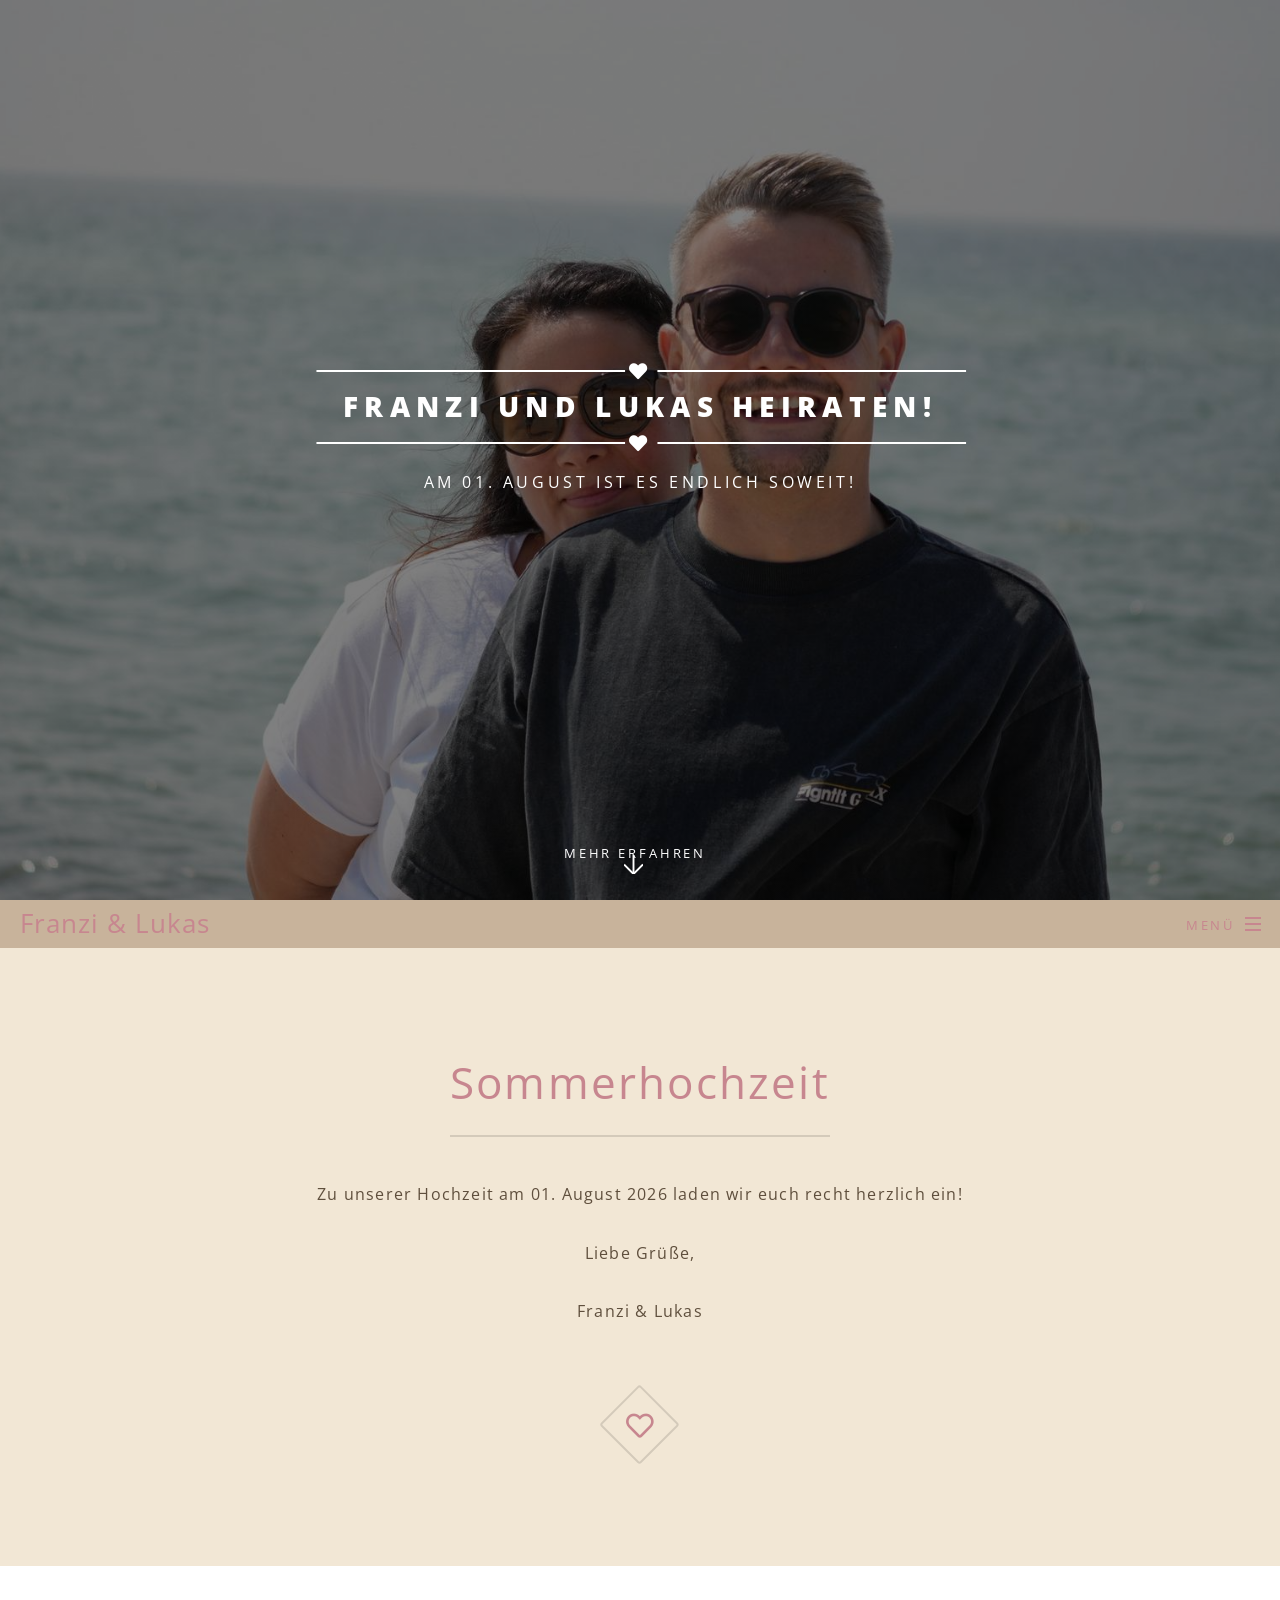
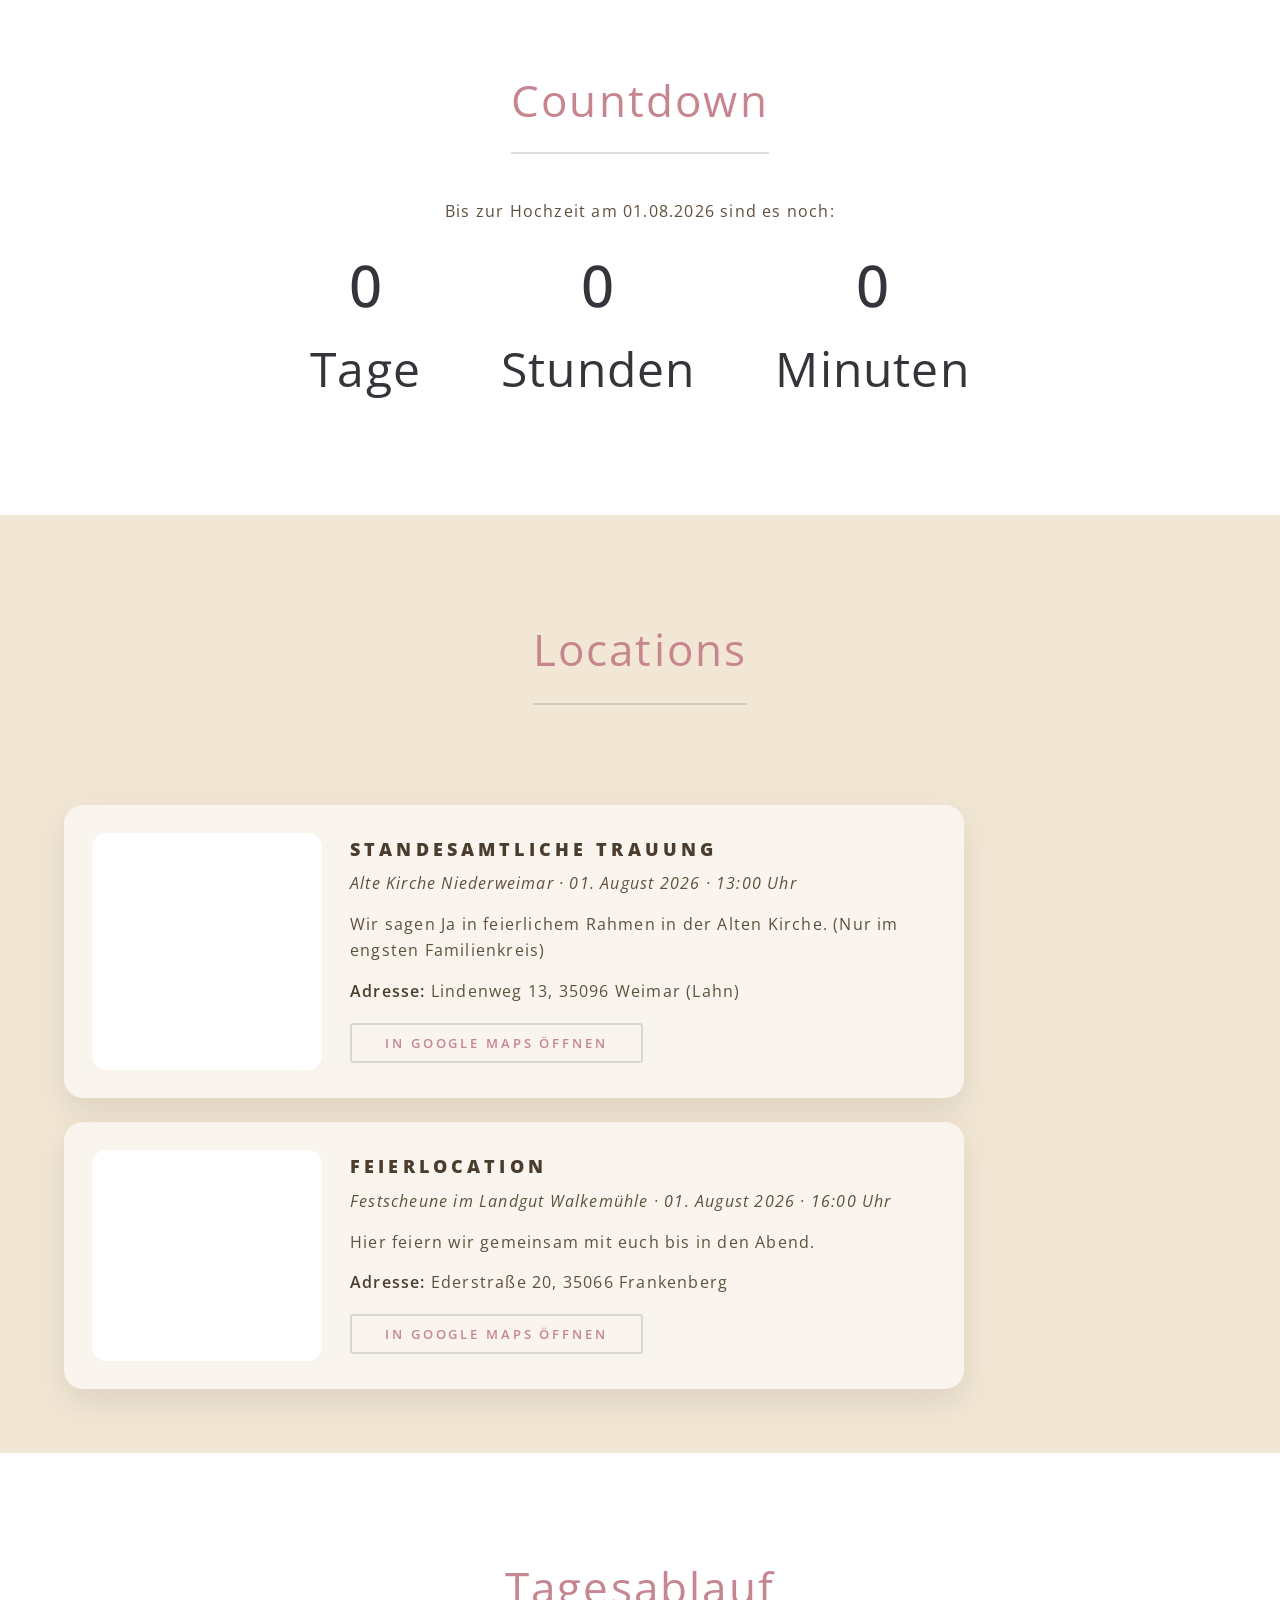
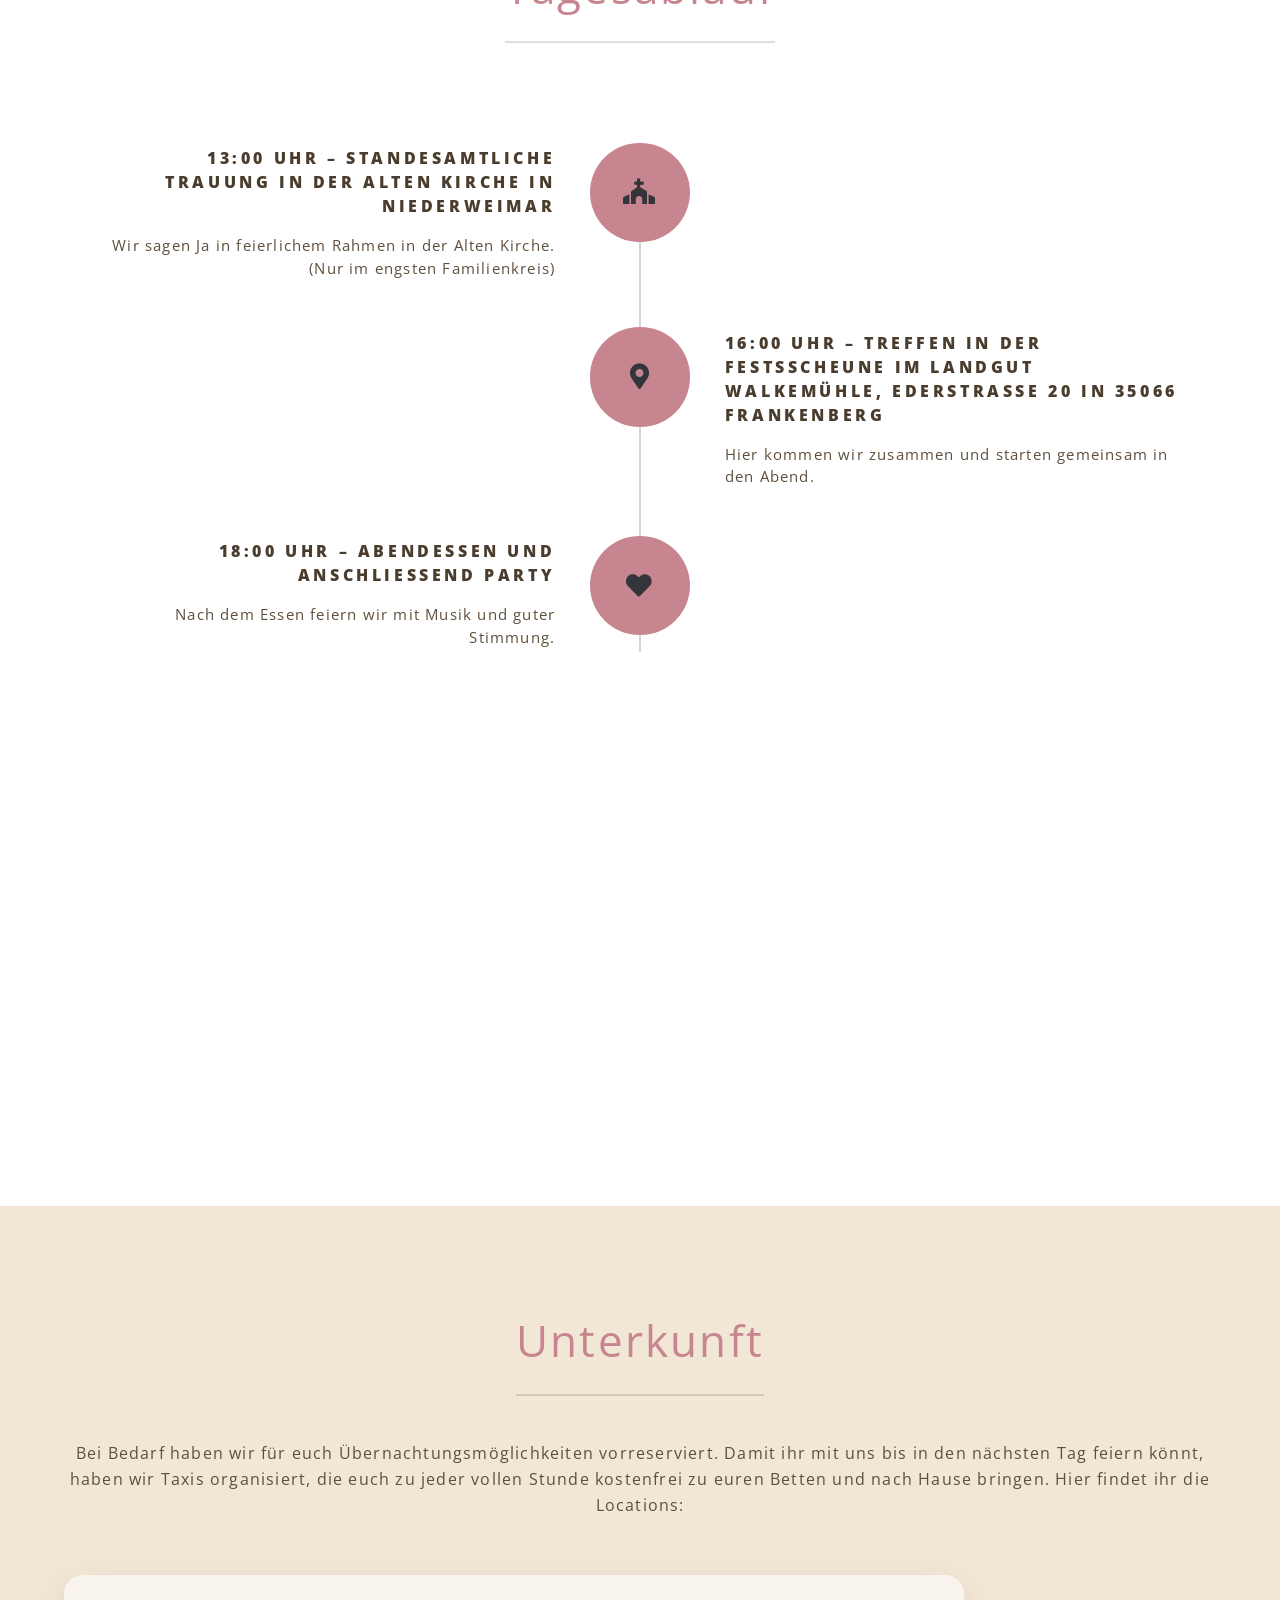
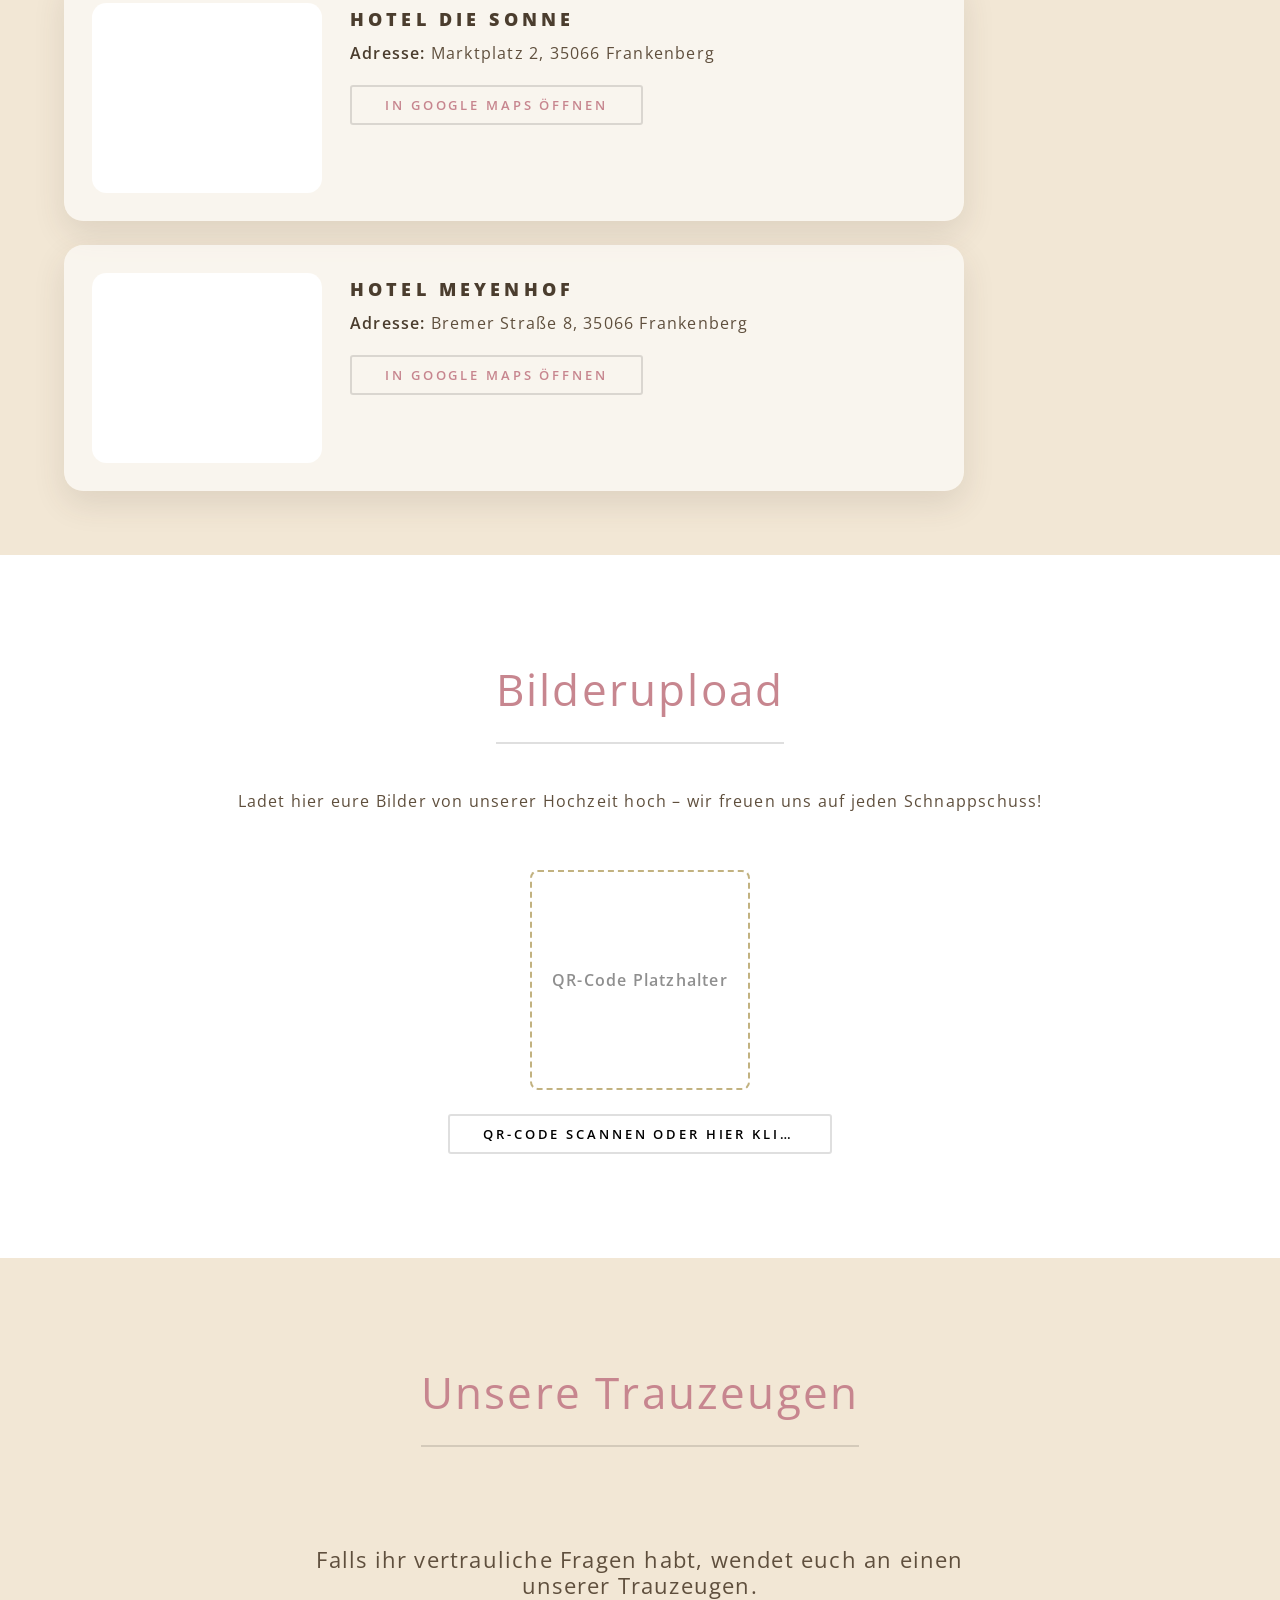
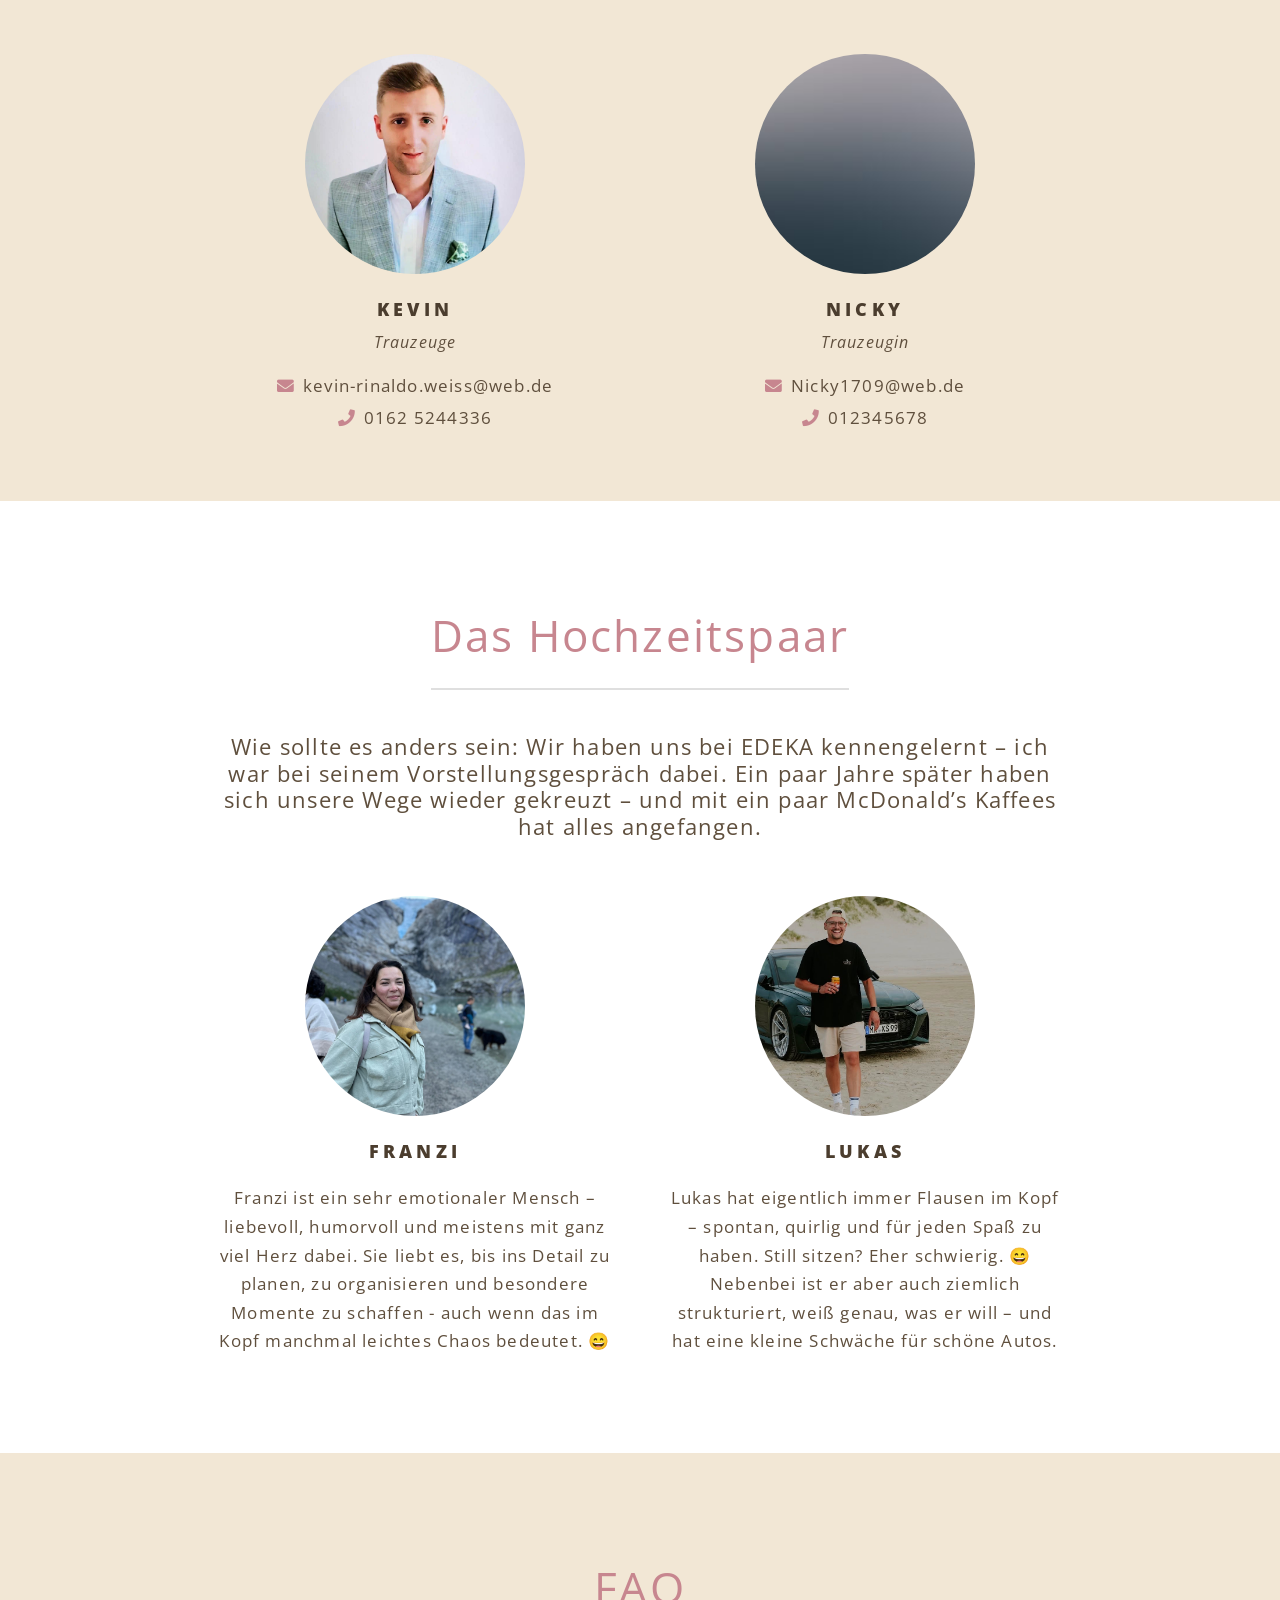
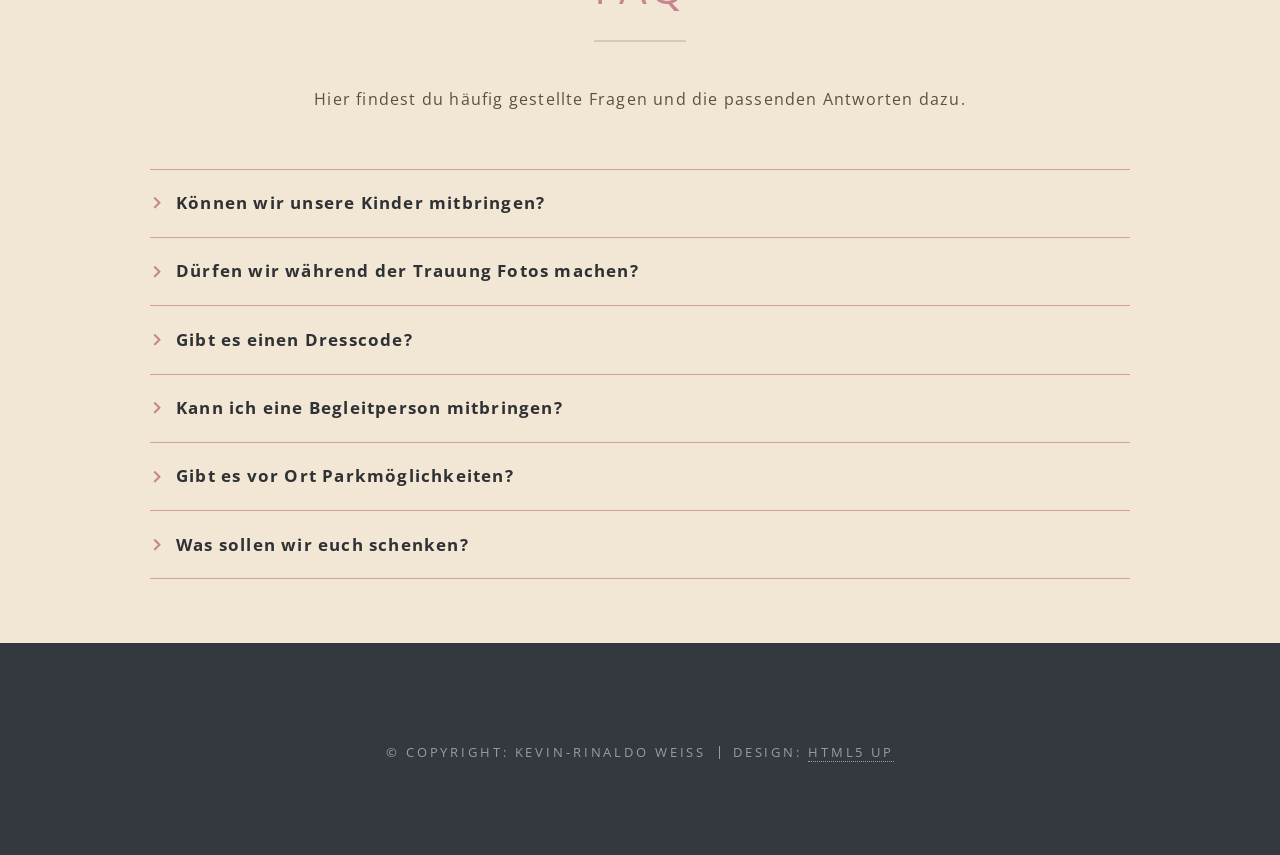
==== index.html @ e2fd6987 "Update index.html" ====
<!DOCTYPE HTML>
<!--
	Spectral by HTML5 UP
	html5up.net | @ajlkn
	Free for personal and commercial use under the CCA 3.0 license (html5up.net/license)
-->
<html>
	<head>
		<title>Lukas und Franzi heiraten! - Am 01. August 2026 ist es endlich soweit!</title>
		<meta charset="utf-8" />
		<meta name="viewport" content="width=device-width, initial-scale=1, user-scalable=no" />
		<link rel="stylesheet" href="assets/css/main.css" />
		<noscript><link rel="stylesheet" href="assets/css/noscript.css" /></noscript>
	</head>
	<body class="landing is-preload">

		<!-- Page Wrapper -->
			<div id="page-wrapper">

				<!-- Banner -->
					<section id="banner">
						<div class="inner">
							<h2>Franzi und Lukas heiraten!</h2>
							<p>Am 01. August ist es endlich soweit!<br />
						</div>
						<a href="#one" class="more scrolly">Mehr erfahren</a>
					</section>

				<!-- Header -->
					<header id="header">
						<h1><a href="index.html"> Franzi & Lukas</a></h1>
						<nav id="nav">
							<ul>
								<li class="special">
									<a href="#menu" class="menuToggle"><span>Menü</span></a>
									<div id="menu">
											<ul>
												<li><a href="index.html">Startseite</a></li>
												<li><a href="index.html#one-copy">Countdown</a></li>
												<li><a href="index.html#locations">Locations</a></li>
												<li><a href="index.html#tagesablauf">Tagesablauf</a></li>
												<li><a href="index.html#unterkunft">Unterkunft</a></li>
												<li><a href="index.html#bilderupload">Bilderupload</a></li>
												<li><a href="index.html#unsere-trauzeugen">Unsere Trauzeugen</a></li>
												<li><a href="index.html#unser-brautpaar">Das Hochzeitspaar</a></li>
												<li><a href="index.html#faq">FAQ</a></li>
											</ul>
									</div>
								</li>
							</ul>
						</nav>
					</header>

				<!-- One -->
					<section id="one" class="wrapper style1 special">
						<div class="inner">
							<header class="major">
								<h2 class="sommerhochzeit">Sommerhochzeit<br /></h2>
								<p>Zu unserer Hochzeit am 01. August 2026 laden wir euch recht herzlich ein!</p>
								<p>Liebe Grüße,</p>
								<p>Franzi & Lukas</p>
							</header>
							<ul class="icons major single-icon">
								<li><span class="icon fa-heart major style2"><span class="label">Herz</span></span></li>
							</ul>
						</div>
					</section>

				<!-- One Copy -->
					<section id="one-copy" class="wrapper style1 special" style="background: #ffffff;">
						<div class="inner">
							<header class="major">
								<h2 class="sommerhochzeit">Countdown<br /></h2>
								<p>Bis zur Hochzeit am 01.08.2026 sind es noch:</p>
									<div id="countdown-timer" class="countdown-timer" aria-live="polite">
										<div class="countdown-item"><span class="countdown-value">--</span><span class="countdown-label">Tage</span></div>
										<div class="countdown-item"><span class="countdown-value">--</span><span class="countdown-label">Stunden</span></div>
										<div class="countdown-item"><span class="countdown-value">--</span><span class="countdown-label">Minuten</span></div>
									</div>
							</header>
						</div>
					</section>

					<!-- Locations -->
						<section id="locations" class="wrapper style1 special">
							<div class="inner">
								<header class="major">
									<h2 class="sommerhochzeit">Locations<br /></h2>
								</header>
								<div class="location-grid">
									<article class="location-card">
										<div class="map-window" role="img" aria-label="Kartenausschnitt von der Alten Kirche Niederweimar">
											<iframe
												src="https://www.google.com/maps?q=Lindenweg+13%2C+35096+Weimar+%28Lahn%29&output=embed"
												loading="lazy"
												allowfullscreen
												referrerpolicy="no-referrer-when-downgrade"
												title="Google Maps Kartenausschnitt: Alte Kirche Niederweimar">
											</iframe>
										</div>
										<div class="location-content">
											<h3>Standesamtliche Trauung</h3>
											<p class="location-meta">Alte Kirche Niederweimar · 01. August 2026 · 13:00 Uhr</p>
											<p>Wir sagen Ja in feierlichem Rahmen in der Alten Kirche. (Nur im engsten Familienkreis)</p>
											<p><strong>Adresse:</strong> Lindenweg 13, 35096 Weimar (Lahn)</p>
											<a class="button small" href="https://www.google.com/maps/search/?api=1&query=Lindenweg+13%2C+35096+Weimar+%28Lahn%29" target="_blank" rel="noopener noreferrer">In Google Maps öffnen</a>
										</div>
									</article>
									<article class="location-card">
										<div class="map-window" role="img" aria-label="Kartenausschnitt von der Festscheune im Landgut Walkemühle">
											<iframe
												src="https://www.google.com/maps?q=Ederstra%C3%9Fe+20%2C+35066+Frankenberg&output=embed"
												loading="lazy"
												allowfullscreen
												referrerpolicy="no-referrer-when-downgrade"
												title="Google Maps Kartenausschnitt: Festscheune im Landgut Walkemühle">
											</iframe>
										</div>
										<div class="location-content">
											<h3>Feierlocation</h3>
											<p class="location-meta">Festscheune im Landgut Walkemühle · 01. August 2026 · 16:00 Uhr</p>
											<p>Hier feiern wir gemeinsam mit euch bis in den Abend.</p>
											<p><strong>Adresse:</strong> Ederstraße 20, 35066 Frankenberg</p>
											<a class="button small" href="https://www.google.com/maps/search/?api=1&query=Ederstra%C3%9Fe+20%2C+35066+Frankenberg" target="_blank" rel="noopener noreferrer">In Google Maps öffnen</a>
										</div>
									</article>
									</div>
								</div>
							</section>

					<!-- Tagesablauf -->
						<section id="tagesablauf" class="wrapper style1 special" style="background: #ffffff;">
							<div class="inner">
								<header class="major">
									<h2 class="sommerhochzeit">Tagesablauf<br /></h2>
								</header>
								<div class="timeline" aria-label="Tagesablauf der Hochzeit">
									<article class="timeline-item">
										<div class="timeline-content">
											<h4>13:00 Uhr – Standesamtliche Trauung in der Alten Kirche in Niederweimar</h4>
											<p>Wir sagen Ja in feierlichem Rahmen in der Alten Kirche. (Nur im engsten Familienkreis)</p>
										</div>
										<div class="timeline-marker" aria-hidden="true">
											<span class="icon solid fa-church"></span>
										</div>
									</article>

									<article class="timeline-item">
										<div class="timeline-content">
											<h4>16:00 Uhr – Treffen in der Festsscheune im Landgut Walkemühle, Ederstraße 20 in 35066 Frankenberg</h4>
											<p>Hier kommen wir zusammen und starten gemeinsam in den Abend.</p>
										</div>
										<div class="timeline-marker" aria-hidden="true">
											<span class="icon solid fa-map-marker-alt"></span>
										</div>
									</article>

									<article class="timeline-item">
										<div class="timeline-content">
											<h4>18:00 Uhr – Abendessen und anschließend Party</h4>
											<p>Nach dem Essen feiern wir mit Musik und guter Stimmung.</p>
										</div>
										<div class="timeline-marker" aria-hidden="true">
											<span class="icon solid fa-heart"></span>
										</div>
									</article>
								</div>
							</div>
						</section>


					<!-- Hochzeitszitat -->
						<section id="hochzeitszitat" class="wrapper style1 special quote-section">
							<div class="inner">
								<p class="sommerhochzeit quote-text">"Eine erfolgreiche Ehe besteht darin, sich immer wieder neu zu verlieben, immer in dieselbe Person."</p>
								<p class="quote-author">– Mignon McLaughlin</p>
							</div>
						</section>

					<!-- Unterkunft -->
						<section id="unterkunft" class="wrapper style1 special">
							<div class="inner">
								<header class="major">
									<h2 class="sommerhochzeit">Unterkunft<br /></h2>
									<p>Bei Bedarf haben wir für euch Übernachtungsmöglichkeiten vorreserviert. Damit ihr mit uns bis in den nächsten Tag feiern könnt, haben wir Taxis organisiert, die euch zu jeder vollen Stunde kostenfrei zu euren Betten und nach Hause bringen. Hier findet ihr die Locations:</p>
								</header>
								<div class="location-grid">
									<article class="location-card">
										<div class="map-window" role="img" aria-label="Kartenausschnitt vom Hotel Die Sonne">
											<iframe
												src="https://www.google.com/maps?q=Hotel+Die+Sonne%2C+Marktplatz+2%2C+35066+Frankenberg&output=embed"
												loading="lazy"
												allowfullscreen
												referrerpolicy="no-referrer-when-downgrade"
												title="Google Maps Kartenausschnitt: Hotel Die Sonne">
											</iframe>
										</div>
										<div class="location-content">
											<h3>Hotel Die Sonne</h3>
											<p><strong>Adresse:</strong> Marktplatz 2, 35066 Frankenberg</p>
											<a class="button small" href="https://www.google.com/maps/search/?api=1&query=Hotel+Die+Sonne%2C+Marktplatz+2%2C+35066+Frankenberg" target="_blank" rel="noopener noreferrer">In Google Maps öffnen</a>
										</div>
									</article>

									<article class="location-card">
										<div class="map-window" role="img" aria-label="Kartenausschnitt vom Hotel Meyenhof">
											<iframe
												src="https://www.google.com/maps?q=Hotel+Meyenhof%2C+Bremer+Stra%C3%9Fe+8%2C+35066+Frankenberg&output=embed"
												loading="lazy"
												allowfullscreen
												referrerpolicy="no-referrer-when-downgrade"
												title="Google Maps Kartenausschnitt: Hotel Meyenhof">
											</iframe>
										</div>
										<div class="location-content">
											<h3>Hotel Meyenhof</h3>
											<p><strong>Adresse:</strong> Bremer Straße 8, 35066 Frankenberg</p>
											<a class="button small" href="https://www.google.com/maps/search/?api=1&query=Hotel+Meyenhof%2C+Bremer+Stra%C3%9Fe+8%2C+35066+Frankenberg" target="_blank" rel="noopener noreferrer">In Google Maps öffnen</a>
										</div>
									</article>
								</div>
							</div>
						</section>

					<!-- Bilderupload -->
						<section id="rueckmeldung" class="wrapper style1 special" style="background: #ffffff;">
							<div class="inner">
								<header class="major">
									<h2 class="sommerhochzeit">Bilderupload<br /></h2>
									<p>Ladet hier eure Bilder von unserer Hochzeit hoch – wir freuen uns auf jeden Schnappschuss!</p>
								</header>
								<div style="margin: 0 auto 1.5rem; max-width: 220px; aspect-ratio: 1 / 1; border: 2px dashed #c2b280; border-radius: 0.5rem; display: flex; align-items: center; justify-content: center; color: #8f8f8f; font-weight: 600;">
									QR-Code Platzhalter
								</div>
								<p>
									<a class="button" href="https://app.fridaysnap.de/d/n5RuTix9PmtmkTCMvQb5Z4" target="_blank" rel="noopener noreferrer" style="color: #000;">QR-Code scannen oder hier klicken zum Bilderupload</a>
								</p>
							</div>
						</section>

					<!-- Unsere Trauzeugen -->
						<section id="unsere-trauzeugen" class="wrapper style1 special">
							<div class="inner">
								<header class="major">
									<h2 class="sommerhochzeit">Unsere Trauzeugen<br /></h2>
								</header>
								<p class="trauzeugen-intro">Falls ihr vertrauliche Fragen habt, wendet euch an einen unserer Trauzeugen.</p>
								<div class="trauzeugen-grid">
									<article class="trauzeuge-card">
										<img src="images/kevin.jpg" alt="Trauzeuge Kevin" class="trauzeuge-image" />
										<h3>Kevin</h3>
										<p class="trauzeuge-role">Trauzeuge</p>
										<p class="trauzeuge-contact"><span class="icon solid fa-envelope" aria-hidden="true"></span><a href="mailto:kevin-rinaldo.weiss@web.de">kevin-rinaldo.weiss@web.de</a></p>
										<p class="trauzeuge-contact"><span class="icon solid fa-phone" aria-hidden="true"></span><a href="tel:012345678">0162 5244336</a></p>
									</article>
									<article class="trauzeuge-card">
										<img src="images/pic05.jpg" alt="Trauzeugin Nicky" class="trauzeuge-image" />
										<h3>Nicky</h3>
										<p class="trauzeuge-role">Trauzeugin</p>
										<p class="trauzeuge-contact"><span class="icon solid fa-envelope" aria-hidden="true"></span><a href="mailto:Nicky1709@web.de">Nicky1709@web.de</a></p>
										<p class="trauzeuge-contact"><span class="icon solid fa-phone" aria-hidden="true"></span><a href="tel:012345678">012345678</a></p>
									</article>
								</div>
							</div>
						</section>

					<!-- Das Hochzeitspaar -->
						<section id="unser-brautpaar" class="wrapper style1 special" style="background: #ffffff;">
							<div class="inner">
								<header class="major">
									<h2 class="sommerhochzeit">Das Hochzeitspaar<br /></h2>
									<p class="brautpaar-intro">Wie sollte es anders sein: Wir haben uns bei EDEKA kennengelernt – ich war bei seinem Vorstellungsgespräch dabei. Ein paar Jahre später haben sich unsere Wege wieder gekreuzt – und mit ein paar McDonald’s Kaffees hat alles angefangen.</p>
								</header>
								<div class="trauzeugen-grid brautpaar-grid">
									<article class="trauzeuge-card brautpaar-card">
										<img src="images/franzi.jpeg" alt="Braut Franzi" class="trauzeuge-image" />
										<h3>Franzi</h3>
										<p class="brautpaar-text">Franzi ist ein sehr emotionaler Mensch – liebevoll, humorvoll und meistens mit ganz viel Herz dabei. Sie liebt es, bis ins Detail zu planen, zu organisieren und besondere Momente zu schaffen - auch wenn das im Kopf manchmal leichtes Chaos bedeutet. 😄</p>
									</article>
									<article class="trauzeuge-card brautpaar-card">
										<img src="images/lukas.jpg" alt="Bräutigam Lukas" class="trauzeuge-image" />
										<h3>Lukas</h3>
										<p class="brautpaar-text">Lukas hat eigentlich immer Flausen im Kopf – spontan, quirlig und für jeden Spaß zu haben. Still sitzen? Eher schwierig. 😄 Nebenbei ist er aber auch ziemlich strukturiert, weiß genau, was er will – und hat eine kleine Schwäche für schöne Autos.</p>
									</article>
								</div>
							</div>
						</section>

					<!-- FAQ -->
						<section id="faq" class="wrapper style1 special">
							<div class="inner">
								<header class="major">
									<h2 class="sommerhochzeit">FAQ<br /></h2>
									<p>Hier findest du häufig gestellte Fragen und die passenden Antworten dazu.</p>
								</header>
								<div class="faq-list">
									<details class="faq-item">
										<summary>Können wir unsere Kinder mitbringen?</summary>
										<p>Kinder sind herzlich willkommen. Gebt uns bitte bei der Rückmeldung kurz Bescheid, mit wie vielen Kindern ihr kommt, damit wir bei der Planung alles berücksichtigen können.</p>
									</details>
									<details class="faq-item">
										<summary>Dürfen wir während der Trauung Fotos machen?</summary>
										<p>Während der Zeremonie wünschen wir uns, dass ihr den Moment ohne Handy genießt. Danach könnt ihr natürlich sehr gerne Fotos machen und sie mit uns teilen.</p>
									</details>
									<details class="faq-item">
										<summary>Gibt es einen Dresscode?</summary>
										<p>Kommt, wie ihr euch wohlfühlt - festlich &amp; sommerlich</p>
									</details>
									<details class="faq-item">
										<summary>Kann ich eine Begleitperson mitbringen?</summary>
										<p>Wenn auf eurer Einladung eine Begleitperson vermerkt ist, ist sie natürlich herzlich eingeladen. Falls ihr unsicher seid, schreibt uns einfach kurz.</p>
									</details>
									<details class="faq-item">
										<summary>Gibt es vor Ort Parkmöglichkeiten?</summary>
										<p>Ja, an den Locations stehen ausreichend Parkplätze zur Verfügung. Genauere Hinweise und Zufahrten teilen wir euch rechtzeitig vor der Hochzeit mit.</p>
									</details>
									<details class="faq-item">
										<summary>Was sollen wir euch schenken?</summary>
										<p>Das größte Geschenk ist, wenn ihr mit uns feiert. Wenn ihr uns zusätzlich eine Freude machen möchtet, freuen wir uns über einen kleinen Beitrag zu unserer gemeinsamen Reisekasse.</p>
									</details>
								</div>
							</div>
						</section>

					<!-- Footer -->
					<footer id="footer">
						<ul class="copyright">
							<li>&copy; Copyright: Kevin-Rinaldo Weiß</li><li>Design: <a href="http://html5up.net">HTML5 UP</a></li>
						</ul>
					</footer>

			</div>

		<!-- Scripts -->
			<script src="assets/js/jquery.min.js"></script>
			<script src="assets/js/jquery.scrollex.min.js"></script>
			<script src="assets/js/jquery.scrolly.min.js"></script>
			<script src="assets/js/browser.min.js"></script>
			<script src="assets/js/breakpoints.min.js"></script>
			<script src="assets/js/util.js"></script>
			<script src="assets/js/main.js"></script>
			<script>
				(function () {
					const targetDate = new Date('2026-08-01T13:00:00');
						const countdownElement = document.getElementById('countdown-timer');
						const dayElement = countdownElement.querySelector('.countdown-item:nth-child(1) .countdown-value');
						const hourElement = countdownElement.querySelector('.countdown-item:nth-child(2) .countdown-value');
						const minuteElement = countdownElement.querySelector('.countdown-item:nth-child(3) .countdown-value');

					function updateCountdown() {
						const now = new Date();
						const diffMs = targetDate - now;

						if (diffMs <= 0) {
							dayElement.textContent = '0';
							hourElement.textContent = '0';
							minuteElement.textContent = '0';
							return;
						}

						const days = Math.floor(diffMs / (1000 * 60 * 60 * 24));
						const hours = Math.floor((diffMs / (1000 * 60 * 60)) % 24);
						const minutes = Math.floor((diffMs / (1000 * 60)) % 60);
						dayElement.textContent = days;
						hourElement.textContent = hours;
						minuteElement.textContent = minutes;
					}

					updateCountdown();
					setInterval(updateCountdown, 1000);
				})();
			</script>

	</body>
</html>
---- assets/css/main.css ----
@import url(fontawesome-all.min.css);
@import url("https://fonts.googleapis.com/css?family=Open+Sans:400,400italic,600,600italic,800,800italic");
@font-face {
	font-family: 'Cookie';
	font-style: normal;
	font-weight: 400;
	src: url('https://fonts.bunny.net/cookie/files/cookie-latin-400-normal.woff2') format('woff2');
}

/*
	Spectral by HTML5 UP
	html5up.net | @ajlkn
	Free for personal and commercial use under the CCA 3.0 license (html5up.net/license)
*/

html, body, div, span, applet, object,
iframe, h1, h2, h3, h4, h5, h6, p, blockquote,
pre, a, abbr, acronym, address, big, cite,
code, del, dfn, em, img, ins, kbd, q, s, samp,
small, strike, strong, sub, sup, tt, var, b,
u, i, center, dl, dt, dd, ol, ul, li, fieldset,
form, label, legend, table, caption, tbody,
tfoot, thead, tr, th, td, article, aside,
canvas, details, embed, figure, figcaption,
footer, header, hgroup, menu, nav, output, ruby,
section, summary, time, mark, audio, video {
	margin: 0;
	padding: 0;
	border: 0;
	font-size: 100%;
	font: inherit;
	vertical-align: baseline;}

article, aside, details, figcaption, figure,
footer, header, hgroup, menu, nav, section {
	display: block;}

body {
	line-height: 1;
}

ol, ul {
	list-style: none;
}

blockquote, q {
	quotes: none;
}

	blockquote:before, blockquote:after, q:before, q:after {
		content: '';
		content: none;
	}

table {
	border-collapse: collapse;
	border-spacing: 0;
}

body {
	-webkit-text-size-adjust: none;
}

mark {
	background-color: transparent;
	color: inherit;
}

input::-moz-focus-inner {
	border: 0;
	padding: 0;
}

input, select, textarea {
	-moz-appearance: none;
	-webkit-appearance: none;
	-ms-appearance: none;
	appearance: none;
}

/* Basic */

	@-ms-viewport {
		width: device-width;
	}

	html {
		box-sizing: border-box;
	}

	*, *:before, *:after {
		box-sizing: inherit;
	}

	body {
		background: #ffffff;
	}

		body.is-preload *, body.is-preload *:before, body.is-preload *:after {
			-moz-animation: none !important;
			-webkit-animation: none !important;
			-ms-animation: none !important;
			animation: none !important;
			-moz-transition: none !important;
			-webkit-transition: none !important;
			-ms-transition: none !important;
			transition: none !important;
		}

	body, input, select, textarea {
		color: #fff;
		font-family: "Open Sans", Helvetica, sans-serif;
		font-size: 15pt;
		font-weight: 400;
		letter-spacing: 0.075em;
		line-height: 1.65em;
	}

		@media screen and (max-width: 1680px) {

			body, input, select, textarea {
				font-size: 13pt;
			}

		}

		@media screen and (max-width: 1280px) {

			body, input, select, textarea {
				font-size: 12pt;
			}

		}

		@media screen and (max-width: 736px) {

			body, input, select, textarea {
				font-size: 11pt;
				letter-spacing: 0.0375em;
			}

		}

	a {
		-moz-transition: color 0.2s ease, border-bottom-color 0.2s ease;
		-webkit-transition: color 0.2s ease, border-bottom-color 0.2s ease;
		-ms-transition: color 0.2s ease, border-bottom-color 0.2s ease;
		transition: color 0.2s ease, border-bottom-color 0.2s ease;
		border-bottom: dotted 1px;
		color: inherit;
		text-decoration: none;
	}

		a:hover {
			border-bottom-color: transparent;
		}

	strong, b {
		color: #fff;
		font-weight: 600;
	}

	em, i {
		font-style: italic;
	}

	p {
		margin: 0 0 2em 0;
	}

	h1, h2, h3, h4, h5, h6 {
		color: #fff;
		font-weight: 800;
		letter-spacing: 0.225em;
		line-height: 1em;
		margin: 0 0 1em 0;
		text-transform: uppercase;
	}

		h1 a, h2 a, h3 a, h4 a, h5 a, h6 a {
			color: inherit;
			text-decoration: none;
		}

	h2 {
		font-size: 1.15em;
		line-height: 1.75em;
	}

		@media screen and (max-width: 736px) {

			h2 {
				font-size: 1.1em;
				line-height: 1.65em;
			}

		}

	h3 {
		font-size: 1.15em;
		line-height: 1.75em;
	}

		@media screen and (max-width: 736px) {

			h3 {
				font-size: 1em;
				line-height: 1.65em;
			}

		}

	h4 {
		font-size: 1em;
		line-height: 1.5em;
	}

	h5 {
		font-size: 0.8em;
		line-height: 1.5em;
	}

	h6 {
		font-size: 0.7em;
		line-height: 1.5em;
	}

	sub {
		font-size: 0.8em;
		position: relative;
		top: 0.5em;
	}

	sup {
		font-size: 0.8em;
		position: relative;
		top: -0.5em;
	}

	hr {
		border: 0;
		border-bottom: solid 2px #fff;
		margin: 3em 0;
	}

		hr.major {
			margin: 4.5em 0;
		}

	blockquote {
		border-left: solid 4px #fff;
		font-style: italic;
		margin: 0 0 2em 0;
		padding: 0.5em 0 0.5em 2em;
	}

	code {
		background: rgba(144, 144, 144, 0.25);
		border-radius: 3px;
		font-family: "Courier New", monospace;
		font-size: 0.9em;
		letter-spacing: 0;
		margin: 0 0.25em;
		padding: 0.25em 0.65em;
	}

	pre {
		-webkit-overflow-scrolling: touch;
		font-family: "Courier New", monospace;
		font-size: 0.9em;
		margin: 0 0 2em 0;
	}

		pre code {
			display: block;
			line-height: 1.75em;
			padding: 1em 1.5em;
			overflow-x: auto;
		}

	.align-left {
		text-align: left;
	}

	.align-center {
		text-align: center;
	}

	.align-right {
		text-align: right;
	}

/* Row */

	.row {
		display: flex;
		flex-wrap: wrap;
		box-sizing: border-box;
		align-items: stretch;
	}

		.row > * {
			box-sizing: border-box;
		}

		.row.gtr-uniform > * > :last-child {
			margin-bottom: 0;
		}

		.row.aln-left {
			justify-content: flex-start;
		}

		.row.aln-center {
			justify-content: center;
		}

		.row.aln-right {
			justify-content: flex-end;
		}

		.row.aln-top {
			align-items: flex-start;
		}

		.row.aln-middle {
			align-items: center;
		}

		.row.aln-bottom {
			align-items: flex-end;
		}

		.row > .imp {
			order: -1;
		}

		.row > .col-1 {
			width: 8.33333%;
		}

		.row > .off-1 {
			margin-left: 8.33333%;
		}

		.row > .col-2 {
			width: 16.66667%;
		}

		.row > .off-2 {
			margin-left: 16.66667%;
		}

		.row > .col-3 {
			width: 25%;
		}

		.row > .off-3 {
			margin-left: 25%;
		}

		.row > .col-4 {
			width: 33.33333%;
		}

		.row > .off-4 {
			margin-left: 33.33333%;
		}

		.row > .col-5 {
			width: 41.66667%;
		}

		.row > .off-5 {
			margin-left: 41.66667%;
		}

		.row > .col-6 {
			width: 50%;
		}

		.row > .off-6 {
			margin-left: 50%;
		}

		.row > .col-7 {
			width: 58.33333%;
		}

		.row > .off-7 {
			margin-left: 58.33333%;
		}

		.row > .col-8 {
			width: 66.66667%;
		}

		.row > .off-8 {
			margin-left: 66.66667%;
		}

		.row > .col-9 {
			width: 75%;
		}

		.row > .off-9 {
			margin-left: 75%;
		}

		.row > .col-10 {
			width: 83.33333%;
		}

		.row > .off-10 {
			margin-left: 83.33333%;
		}

		.row > .col-11 {
			width: 91.66667%;
		}

		.row > .off-11 {
			margin-left: 91.66667%;
		}

		.row > .col-12 {
			width: 100%;
		}

		.row > .off-12 {
			margin-left: 100%;
		}

		.row.gtr-0 {
			margin-top: 0;
			margin-left: 0em;
		}

			.row.gtr-0 > * {
				padding: 0 0 0 0em;
			}

			.row.gtr-0.gtr-uniform {
				margin-top: 0em;
			}

				.row.gtr-0.gtr-uniform > * {
					padding-top: 0em;
				}

		.row.gtr-25 {
			margin-top: 0;
			margin-left: -0.375em;
		}

			.row.gtr-25 > * {
				padding: 0 0 0 0.375em;
			}

			.row.gtr-25.gtr-uniform {
				margin-top: -0.375em;
			}

				.row.gtr-25.gtr-uniform > * {
					padding-top: 0.375em;
				}

		.row.gtr-50 {
			margin-top: 0;
			margin-left: -0.75em;
		}

			.row.gtr-50 > * {
				padding: 0 0 0 0.75em;
			}

			.row.gtr-50.gtr-uniform {
				margin-top: -0.75em;
			}

				.row.gtr-50.gtr-uniform > * {
					padding-top: 0.75em;
				}

		.row {
			margin-top: 0;
			margin-left: -1.5em;
		}

			.row > * {
				padding: 0 0 0 1.5em;
			}

			.row.gtr-uniform {
				margin-top: -1.5em;
			}

				.row.gtr-uniform > * {
					padding-top: 1.5em;
				}

		.row.gtr-150 {
			margin-top: 0;
			margin-left: -2.25em;
		}

			.row.gtr-150 > * {
				padding: 0 0 0 2.25em;
			}

			.row.gtr-150.gtr-uniform {
				margin-top: -2.25em;
			}

				.row.gtr-150.gtr-uniform > * {
					padding-top: 2.25em;
				}

		.row.gtr-200 {
			margin-top: 0;
			margin-left: -3em;
		}

			.row.gtr-200 > * {
				padding: 0 0 0 3em;
			}

			.row.gtr-200.gtr-uniform {
				margin-top: -3em;
			}

				.row.gtr-200.gtr-uniform > * {
					padding-top: 3em;
				}

		@media screen and (max-width: 1680px) {

			.row {
				display: flex;
				flex-wrap: wrap;
				box-sizing: border-box;
				align-items: stretch;
			}

				.row > * {
					box-sizing: border-box;
				}

				.row.gtr-uniform > * > :last-child {
					margin-bottom: 0;
				}

				.row.aln-left {
					justify-content: flex-start;
				}

				.row.aln-center {
					justify-content: center;
				}

				.row.aln-right {
					justify-content: flex-end;
				}

				.row.aln-top {
					align-items: flex-start;
				}

				.row.aln-middle {
					align-items: center;
				}

				.row.aln-bottom {
					align-items: flex-end;
				}

				.row > .imp-xlarge {
					order: -1;
				}

				.row > .col-1-xlarge {
					width: 8.33333%;
				}

				.row > .off-1-xlarge {
					margin-left: 8.33333%;
				}

				.row > .col-2-xlarge {
					width: 16.66667%;
				}

				.row > .off-2-xlarge {
					margin-left: 16.66667%;
				}

				.row > .col-3-xlarge {
					width: 25%;
				}

				.row > .off-3-xlarge {
					margin-left: 25%;
				}

				.row > .col-4-xlarge {
					width: 33.33333%;
				}

				.row > .off-4-xlarge {
					margin-left: 33.33333%;
				}

				.row > .col-5-xlarge {
					width: 41.66667%;
				}

				.row > .off-5-xlarge {
					margin-left: 41.66667%;
				}

				.row > .col-6-xlarge {
					width: 50%;
				}

				.row > .off-6-xlarge {
					margin-left: 50%;
				}

				.row > .col-7-xlarge {
					width: 58.33333%;
				}

				.row > .off-7-xlarge {
					margin-left: 58.33333%;
				}

				.row > .col-8-xlarge {
					width: 66.66667%;
				}

				.row > .off-8-xlarge {
					margin-left: 66.66667%;
				}

				.row > .col-9-xlarge {
					width: 75%;
				}

				.row > .off-9-xlarge {
					margin-left: 75%;
				}

				.row > .col-10-xlarge {
					width: 83.33333%;
				}

				.row > .off-10-xlarge {
					margin-left: 83.33333%;
				}

				.row > .col-11-xlarge {
					width: 91.66667%;
				}

				.row > .off-11-xlarge {
					margin-left: 91.66667%;
				}

				.row > .col-12-xlarge {
					width: 100%;
				}

				.row > .off-12-xlarge {
					margin-left: 100%;
				}

				.row.gtr-0 {
					margin-top: 0;
					margin-left: 0em;
				}

					.row.gtr-0 > * {
						padding: 0 0 0 0em;
					}

					.row.gtr-0.gtr-uniform {
						margin-top: 0em;
					}

						.row.gtr-0.gtr-uniform > * {
							padding-top: 0em;
						}

				.row.gtr-25 {
					margin-top: 0;
					margin-left: -0.375em;
				}

					.row.gtr-25 > * {
						padding: 0 0 0 0.375em;
					}

					.row.gtr-25.gtr-uniform {
						margin-top: -0.375em;
					}

						.row.gtr-25.gtr-uniform > * {
							padding-top: 0.375em;
						}

				.row.gtr-50 {
					margin-top: 0;
					margin-left: -0.75em;
				}

					.row.gtr-50 > * {
						padding: 0 0 0 0.75em;
					}

					.row.gtr-50.gtr-uniform {
						margin-top: -0.75em;
					}

						.row.gtr-50.gtr-uniform > * {
							padding-top: 0.75em;
						}

				.row {
					margin-top: 0;
					margin-left: -1.5em;
				}

					.row > * {
						padding: 0 0 0 1.5em;
					}

					.row.gtr-uniform {
						margin-top: -1.5em;
					}

						.row.gtr-uniform > * {
							padding-top: 1.5em;
						}

				.row.gtr-150 {
					margin-top: 0;
					margin-left: -2.25em;
				}

					.row.gtr-150 > * {
						padding: 0 0 0 2.25em;
					}

					.row.gtr-150.gtr-uniform {
						margin-top: -2.25em;
					}

						.row.gtr-150.gtr-uniform > * {
							padding-top: 2.25em;
						}

				.row.gtr-200 {
					margin-top: 0;
					margin-left: -3em;
				}

					.row.gtr-200 > * {
						padding: 0 0 0 3em;
					}

					.row.gtr-200.gtr-uniform {
						margin-top: -3em;
					}

						.row.gtr-200.gtr-uniform > * {
							padding-top: 3em;
						}

		}

		@media screen and (max-width: 1280px) {

			.row {
				display: flex;
				flex-wrap: wrap;
				box-sizing: border-box;
				align-items: stretch;
			}

				.row > * {
					box-sizing: border-box;
				}

				.row.gtr-uniform > * > :last-child {
					margin-bottom: 0;
				}

				.row.aln-left {
					justify-content: flex-start;
				}

				.row.aln-center {
					justify-content: center;
				}

				.row.aln-right {
					justify-content: flex-end;
				}

				.row.aln-top {
					align-items: flex-start;
				}

				.row.aln-middle {
					align-items: center;
				}

				.row.aln-bottom {
					align-items: flex-end;
				}

				.row > .imp-large {
					order: -1;
				}

				.row > .col-1-large {
					width: 8.33333%;
				}

				.row > .off-1-large {
					margin-left: 8.33333%;
				}

				.row > .col-2-large {
					width: 16.66667%;
				}

				.row > .off-2-large {
					margin-left: 16.66667%;
				}

				.row > .col-3-large {
					width: 25%;
				}

				.row > .off-3-large {
					margin-left: 25%;
				}

				.row > .col-4-large {
					width: 33.33333%;
				}

				.row > .off-4-large {
					margin-left: 33.33333%;
				}

				.row > .col-5-large {
					width: 41.66667%;
				}

				.row > .off-5-large {
					margin-left: 41.66667%;
				}

				.row > .col-6-large {
					width: 50%;
				}

				.row > .off-6-large {
					margin-left: 50%;
				}

				.row > .col-7-large {
					width: 58.33333%;
				}

				.row > .off-7-large {
					margin-left: 58.33333%;
				}

				.row > .col-8-large {
					width: 66.66667%;
				}

				.row > .off-8-large {
					margin-left: 66.66667%;
				}

				.row > .col-9-large {
					width: 75%;
				}

				.row > .off-9-large {
					margin-left: 75%;
				}

				.row > .col-10-large {
					width: 83.33333%;
				}

				.row > .off-10-large {
					margin-left: 83.33333%;
				}

				.row > .col-11-large {
					width: 91.66667%;
				}

				.row > .off-11-large {
					margin-left: 91.66667%;
				}

				.row > .col-12-large {
					width: 100%;
				}

				.row > .off-12-large {
					margin-left: 100%;
				}

				.row.gtr-0 {
					margin-top: 0;
					margin-left: 0em;
				}

					.row.gtr-0 > * {
						padding: 0 0 0 0em;
					}

					.row.gtr-0.gtr-uniform {
						margin-top: 0em;
					}

						.row.gtr-0.gtr-uniform > * {
							padding-top: 0em;
						}

				.row.gtr-25 {
					margin-top: 0;
					margin-left: -0.375em;
				}

					.row.gtr-25 > * {
						padding: 0 0 0 0.375em;
					}

					.row.gtr-25.gtr-uniform {
						margin-top: -0.375em;
					}

						.row.gtr-25.gtr-uniform > * {
							padding-top: 0.375em;
						}

				.row.gtr-50 {
					margin-top: 0;
					margin-left: -0.75em;
				}

					.row.gtr-50 > * {
						padding: 0 0 0 0.75em;
					}

					.row.gtr-50.gtr-uniform {
						margin-top: -0.75em;
					}

						.row.gtr-50.gtr-uniform > * {
							padding-top: 0.75em;
						}

				.row {
					margin-top: 0;
					margin-left: -1.5em;
				}

					.row > * {
						padding: 0 0 0 1.5em;
					}

					.row.gtr-uniform {
						margin-top: -1.5em;
					}

						.row.gtr-uniform > * {
							padding-top: 1.5em;
						}

				.row.gtr-150 {
					margin-top: 0;
					margin-left: -2.25em;
				}

					.row.gtr-150 > * {
						padding: 0 0 0 2.25em;
					}

					.row.gtr-150.gtr-uniform {
						margin-top: -2.25em;
					}

						.row.gtr-150.gtr-uniform > * {
							padding-top: 2.25em;
						}

				.row.gtr-200 {
					margin-top: 0;
					margin-left: -3em;
				}

					.row.gtr-200 > * {
						padding: 0 0 0 3em;
					}

					.row.gtr-200.gtr-uniform {
						margin-top: -3em;
					}

						.row.gtr-200.gtr-uniform > * {
							padding-top: 3em;
						}

		}

		@media screen and (max-width: 980px) {

			.row {
				display: flex;
				flex-wrap: wrap;
				box-sizing: border-box;
				align-items: stretch;
			}

				.row > * {
					box-sizing: border-box;
				}

				.row.gtr-uniform > * > :last-child {
					margin-bottom: 0;
				}

				.row.aln-left {
					justify-content: flex-start;
				}

				.row.aln-center {
					justify-content: center;
				}

				.row.aln-right {
					justify-content: flex-end;
				}

				.row.aln-top {
					align-items: flex-start;
				}

				.row.aln-middle {
					align-items: center;
				}

				.row.aln-bottom {
					align-items: flex-end;
				}

				.row > .imp-medium {
					order: -1;
				}

				.row > .col-1-medium {
					width: 8.33333%;
				}

				.row > .off-1-medium {
					margin-left: 8.33333%;
				}

				.row > .col-2-medium {
					width: 16.66667%;
				}

				.row > .off-2-medium {
					margin-left: 16.66667%;
				}

				.row > .col-3-medium {
					width: 25%;
				}

				.row > .off-3-medium {
					margin-left: 25%;
				}

				.row > .col-4-medium {
					width: 33.33333%;
				}

				.row > .off-4-medium {
					margin-left: 33.33333%;
				}

				.row > .col-5-medium {
					width: 41.66667%;
				}

				.row > .off-5-medium {
					margin-left: 41.66667%;
				}

				.row > .col-6-medium {
					width: 50%;
				}

				.row > .off-6-medium {
					margin-left: 50%;
				}

				.row > .col-7-medium {
					width: 58.33333%;
				}

				.row > .off-7-medium {
					margin-left: 58.33333%;
				}

				.row > .col-8-medium {
					width: 66.66667%;
				}

				.row > .off-8-medium {
					margin-left: 66.66667%;
				}

				.row > .col-9-medium {
					width: 75%;
				}

				.row > .off-9-medium {
					margin-left: 75%;
				}

				.row > .col-10-medium {
					width: 83.33333%;
				}

				.row > .off-10-medium {
					margin-left: 83.33333%;
				}

				.row > .col-11-medium {
					width: 91.66667%;
				}

				.row > .off-11-medium {
					margin-left: 91.66667%;
				}

				.row > .col-12-medium {
					width: 100%;
				}

				.row > .off-12-medium {
					margin-left: 100%;
				}

				.row.gtr-0 {
					margin-top: 0;
					margin-left: 0em;
				}

					.row.gtr-0 > * {
						padding: 0 0 0 0em;
					}

					.row.gtr-0.gtr-uniform {
						margin-top: 0em;
					}

						.row.gtr-0.gtr-uniform > * {
							padding-top: 0em;
						}

				.row.gtr-25 {
					margin-top: 0;
					margin-left: -0.375em;
				}

					.row.gtr-25 > * {
						padding: 0 0 0 0.375em;
					}

					.row.gtr-25.gtr-uniform {
						margin-top: -0.375em;
					}

						.row.gtr-25.gtr-uniform > * {
							padding-top: 0.375em;
						}

				.row.gtr-50 {
					margin-top: 0;
					margin-left: -0.75em;
				}

					.row.gtr-50 > * {
						padding: 0 0 0 0.75em;
					}

					.row.gtr-50.gtr-uniform {
						margin-top: -0.75em;
					}

						.row.gtr-50.gtr-uniform > * {
							padding-top: 0.75em;
						}

				.row {
					margin-top: 0;
					margin-left: -1.5em;
				}

					.row > * {
						padding: 0 0 0 1.5em;
					}

					.row.gtr-uniform {
						margin-top: -1.5em;
					}

						.row.gtr-uniform > * {
							padding-top: 1.5em;
						}

				.row.gtr-150 {
					margin-top: 0;
					margin-left: -2.25em;
				}

					.row.gtr-150 > * {
						padding: 0 0 0 2.25em;
					}

					.row.gtr-150.gtr-uniform {
						margin-top: -2.25em;
					}

						.row.gtr-150.gtr-uniform > * {
							padding-top: 2.25em;
						}

				.row.gtr-200 {
					margin-top: 0;
					margin-left: -3em;
				}

					.row.gtr-200 > * {
						padding: 0 0 0 3em;
					}

					.row.gtr-200.gtr-uniform {
						margin-top: -3em;
					}

						.row.gtr-200.gtr-uniform > * {
							padding-top: 3em;
						}

		}

		@media screen and (max-width: 736px) {

			.row {
				display: flex;
				flex-wrap: wrap;
				box-sizing: border-box;
				align-items: stretch;
			}

				.row > * {
					box-sizing: border-box;
				}

				.row.gtr-uniform > * > :last-child {
					margin-bottom: 0;
				}

				.row.aln-left {
					justify-content: flex-start;
				}

				.row.aln-center {
					justify-content: center;
				}

				.row.aln-right {
					justify-content: flex-end;
				}

				.row.aln-top {
					align-items: flex-start;
				}

				.row.aln-middle {
					align-items: center;
				}

				.row.aln-bottom {
					align-items: flex-end;
				}

				.row > .imp-small {
					order: -1;
				}

				.row > .col-1-small {
					width: 8.33333%;
				}

				.row > .off-1-small {
					margin-left: 8.33333%;
				}

				.row > .col-2-small {
					width: 16.66667%;
				}

				.row > .off-2-small {
					margin-left: 16.66667%;
				}

				.row > .col-3-small {
					width: 25%;
				}

				.row > .off-3-small {
					margin-left: 25%;
				}

				.row > .col-4-small {
					width: 33.33333%;
				}

				.row > .off-4-small {
					margin-left: 33.33333%;
				}

				.row > .col-5-small {
					width: 41.66667%;
				}

				.row > .off-5-small {
					margin-left: 41.66667%;
				}

				.row > .col-6-small {
					width: 50%;
				}

				.row > .off-6-small {
					margin-left: 50%;
				}

				.row > .col-7-small {
					width: 58.33333%;
				}

				.row > .off-7-small {
					margin-left: 58.33333%;
				}

				.row > .col-8-small {
					width: 66.66667%;
				}

				.row > .off-8-small {
					margin-left: 66.66667%;
				}

				.row > .col-9-small {
					width: 75%;
				}

				.row > .off-9-small {
					margin-left: 75%;
				}

				.row > .col-10-small {
					width: 83.33333%;
				}

				.row > .off-10-small {
					margin-left: 83.33333%;
				}

				.row > .col-11-small {
					width: 91.66667%;
				}

				.row > .off-11-small {
					margin-left: 91.66667%;
				}

				.row > .col-12-small {
					width: 100%;
				}

				.row > .off-12-small {
					margin-left: 100%;
				}

				.row.gtr-0 {
					margin-top: 0;
					margin-left: 0em;
				}

					.row.gtr-0 > * {
						padding: 0 0 0 0em;
					}

					.row.gtr-0.gtr-uniform {
						margin-top: 0em;
					}

						.row.gtr-0.gtr-uniform > * {
							padding-top: 0em;
						}

				.row.gtr-25 {
					margin-top: 0;
					margin-left: -0.375em;
				}

					.row.gtr-25 > * {
						padding: 0 0 0 0.375em;
					}

					.row.gtr-25.gtr-uniform {
						margin-top: -0.375em;
					}

						.row.gtr-25.gtr-uniform > * {
							padding-top: 0.375em;
						}

				.row.gtr-50 {
					margin-top: 0;
					margin-left: -0.75em;
				}

					.row.gtr-50 > * {
						padding: 0 0 0 0.75em;
					}

					.row.gtr-50.gtr-uniform {
						margin-top: -0.75em;
					}

						.row.gtr-50.gtr-uniform > * {
							padding-top: 0.75em;
						}

				.row {
					margin-top: 0;
					margin-left: -1.5em;
				}

					.row > * {
						padding: 0 0 0 1.5em;
					}

					.row.gtr-uniform {
						margin-top: -1.5em;
					}

						.row.gtr-uniform > * {
							padding-top: 1.5em;
						}

				.row.gtr-150 {
					margin-top: 0;
					margin-left: -2.25em;
				}

					.row.gtr-150 > * {
						padding: 0 0 0 2.25em;
					}

					.row.gtr-150.gtr-uniform {
						margin-top: -2.25em;
					}

						.row.gtr-150.gtr-uniform > * {
							padding-top: 2.25em;
						}

				.row.gtr-200 {
					margin-top: 0;
					margin-left: -3em;
				}

					.row.gtr-200 > * {
						padding: 0 0 0 3em;
					}

					.row.gtr-200.gtr-uniform {
						margin-top: -3em;
					}

						.row.gtr-200.gtr-uniform > * {
							padding-top: 3em;
						}

		}

		@media screen and (max-width: 480px) {

			.row {
				display: flex;
				flex-wrap: wrap;
				box-sizing: border-box;
				align-items: stretch;
			}

				.row > * {
					box-sizing: border-box;
				}

				.row.gtr-uniform > * > :last-child {
					margin-bottom: 0;
				}

				.row.aln-left {
					justify-content: flex-start;
				}

				.row.aln-center {
					justify-content: center;
				}

				.row.aln-right {
					justify-content: flex-end;
				}

				.row.aln-top {
					align-items: flex-start;
				}

				.row.aln-middle {
					align-items: center;
				}

				.row.aln-bottom {
					align-items: flex-end;
				}

				.row > .imp-xsmall {
					order: -1;
				}

				.row > .col-1-xsmall {
					width: 8.33333%;
				}

				.row > .off-1-xsmall {
					margin-left: 8.33333%;
				}

				.row > .col-2-xsmall {
					width: 16.66667%;
				}

				.row > .off-2-xsmall {
					margin-left: 16.66667%;
				}

				.row > .col-3-xsmall {
					width: 25%;
				}

				.row > .off-3-xsmall {
					margin-left: 25%;
				}

				.row > .col-4-xsmall {
					width: 33.33333%;
				}

				.row > .off-4-xsmall {
					margin-left: 33.33333%;
				}

				.row > .col-5-xsmall {
					width: 41.66667%;
				}

				.row > .off-5-xsmall {
					margin-left: 41.66667%;
				}

				.row > .col-6-xsmall {
					width: 50%;
				}

				.row > .off-6-xsmall {
					margin-left: 50%;
				}

				.row > .col-7-xsmall {
					width: 58.33333%;
				}

				.row > .off-7-xsmall {
					margin-left: 58.33333%;
				}

				.row > .col-8-xsmall {
					width: 66.66667%;
				}

				.row > .off-8-xsmall {
					margin-left: 66.66667%;
				}

				.row > .col-9-xsmall {
					width: 75%;
				}

				.row > .off-9-xsmall {
					margin-left: 75%;
				}

				.row > .col-10-xsmall {
					width: 83.33333%;
				}

				.row > .off-10-xsmall {
					margin-left: 83.33333%;
				}

				.row > .col-11-xsmall {
					width: 91.66667%;
				}

				.row > .off-11-xsmall {
					margin-left: 91.66667%;
				}

				.row > .col-12-xsmall {
					width: 100%;
				}

				.row > .off-12-xsmall {
					margin-left: 100%;
				}

				.row.gtr-0 {
					margin-top: 0;
					margin-left: 0em;
				}

					.row.gtr-0 > * {
						padding: 0 0 0 0em;
					}

					.row.gtr-0.gtr-uniform {
						margin-top: 0em;
					}

						.row.gtr-0.gtr-uniform > * {
							padding-top: 0em;
						}

				.row.gtr-25 {
					margin-top: 0;
					margin-left: -0.375em;
				}

					.row.gtr-25 > * {
						padding: 0 0 0 0.375em;
					}

					.row.gtr-25.gtr-uniform {
						margin-top: -0.375em;
					}

						.row.gtr-25.gtr-uniform > * {
							padding-top: 0.375em;
						}

				.row.gtr-50 {
					margin-top: 0;
					margin-left: -0.75em;
				}

					.row.gtr-50 > * {
						padding: 0 0 0 0.75em;
					}

					.row.gtr-50.gtr-uniform {
						margin-top: -0.75em;
					}

						.row.gtr-50.gtr-uniform > * {
							padding-top: 0.75em;
						}

				.row {
					margin-top: 0;
					margin-left: -1.5em;
				}

					.row > * {
						padding: 0 0 0 1.5em;
					}

					.row.gtr-uniform {
						margin-top: -1.5em;
					}

						.row.gtr-uniform > * {
							padding-top: 1.5em;
						}

				.row.gtr-150 {
					margin-top: 0;
					margin-left: -2.25em;
				}

					.row.gtr-150 > * {
						padding: 0 0 0 2.25em;
					}

					.row.gtr-150.gtr-uniform {
						margin-top: -2.25em;
					}

						.row.gtr-150.gtr-uniform > * {
							padding-top: 2.25em;
						}

				.row.gtr-200 {
					margin-top: 0;
					margin-left: -3em;
				}

					.row.gtr-200 > * {
						padding: 0 0 0 3em;
					}

					.row.gtr-200.gtr-uniform {
						margin-top: -3em;
					}

						.row.gtr-200.gtr-uniform > * {
							padding-top: 3em;
						}

		}

/* Section/Article */

	section.special, article.special {
		text-align: center;
	}

	header p {
		color: rgba(255, 255, 255, 0.5);
		position: relative;
		top: -0.25em;
	}

	header h3 + p {
		font-size: 1.1em;
	}

	header h4 + p,
	header h5 + p,
	header h6 + p {
		font-size: 0.9em;
	}

	header.major {
		margin: 0 0 3.5em 0;
	}

		header.major h2, header.major h3, header.major h4, header.major h5, header.major h6 {
			border-bottom: solid 2px #fff;
			display: inline-block;
			padding-bottom: 1em;
			position: relative;
		}

			header.major h2:after, header.major h3:after, header.major h4:after, header.major h5:after, header.major h6:after {
				content: '';
				display: block;
				height: 1px;
			}

		header.major p {
			color: #fff;
			top: 0;
		}

		@media screen and (max-width: 736px) {

			header.major {
				margin: 0 0 2em 0;
			}

		}

	@media screen and (max-width: 980px) {

		header br {
			display: none;
		}

	}

/* Form */

	form {
		margin: 0 0 2em 0;
	}

	label {
		color: #fff;
		display: block;
		font-size: 0.9em;
		font-weight: 600;
		margin: 0 0 1em 0;
	}

	input[type="text"],
	input[type="password"],
	input[type="email"],
	select,
	textarea {
		-moz-appearance: none;
		-webkit-appearance: none;
		-ms-appearance: none;
		appearance: none;
		background-color: rgba(144, 144, 144, 0.25);
		border-radius: 3px;
		border: none;
		color: inherit;
		display: block;
		outline: 0;
		padding: 0 1em;
		text-decoration: none;
		width: 100%;
	}

		input[type="text"]:invalid,
		input[type="password"]:invalid,
		input[type="email"]:invalid,
		select:invalid,
		textarea:invalid {
			box-shadow: none;
		}

		input[type="text"]:focus,
		input[type="password"]:focus,
		input[type="email"]:focus,
		select:focus,
		textarea:focus {
			box-shadow: 0 0 0 2px #21b2a6;
		}

	select {
		background-size: 1.25em;
		background-repeat: no-repeat;
		background-position: calc(100% - 1em) center;
		height: 2.75em;
		padding-right: 2.75em;
		text-overflow: ellipsis;
	}

		select:focus::-ms-value {
			background-color: transparent;
		}

		select::-ms-expand {
			display: none;
		}

	input[type="text"],
	input[type="password"],
	input[type="email"],
	select {
		height: 2.75em;
	}

	textarea {
		padding: 0.75em 1em;
	}

	input[type="checkbox"],
	input[type="radio"] {
		-moz-appearance: none;
		-webkit-appearance: none;
		-ms-appearance: none;
		appearance: none;
		display: block;
		float: left;
		margin-right: -2em;
		opacity: 0;
		width: 1em;
		z-index: -1;
	}

		input[type="checkbox"] + label,
		input[type="radio"] + label {
			text-decoration: none;
			color: #fff;
			cursor: pointer;
			display: inline-block;
			font-size: 1em;
			font-weight: 400;
			padding-left: 2.4em;
			padding-right: 0.75em;
			position: relative;
		}

			input[type="checkbox"] + label:before,
			input[type="radio"] + label:before {
				-moz-osx-font-smoothing: grayscale;
				-webkit-font-smoothing: antialiased;
				display: inline-block;
				font-style: normal;
				font-variant: normal;
				text-rendering: auto;
				line-height: 1;
				text-transform: none !important;
				font-family: 'Font Awesome 5 Free';
				font-weight: 900;
			}

			input[type="checkbox"] + label:before,
			input[type="radio"] + label:before {
				background: rgba(144, 144, 144, 0.25);
				border-radius: 3px;
				content: '';
				display: inline-block;
				font-size: 0.8em;
				height: 2.0625em;
				left: 0;
				line-height: 2.0625em;
				position: absolute;
				text-align: center;
				top: 0;
				width: 2.0625em;
			}

		input[type="checkbox"]:checked + label:before,
		input[type="radio"]:checked + label:before {
			background: #2e3842;
			color: #fff;
			content: '\f00c';
		}

		input[type="checkbox"]:focus + label:before,
		input[type="radio"]:focus + label:before {
			box-shadow: 0 0 0 2px #21b2a6;
		}

	input[type="checkbox"] + label:before {
		border-radius: 3px;
	}

	input[type="radio"] + label:before {
		border-radius: 100%;
	}

	::-webkit-input-placeholder {
		color: rgba(255, 255, 255, 0.5) !important;
		opacity: 1.0;
	}

	:-moz-placeholder {
		color: rgba(255, 255, 255, 0.5) !important;
		opacity: 1.0;
	}

	::-moz-placeholder {
		color: rgba(255, 255, 255, 0.5) !important;
		opacity: 1.0;
	}

	:-ms-input-placeholder {
		color: rgba(255, 255, 255, 0.5) !important;
		opacity: 1.0;
	}

/* Box */

	.box {
		border-radius: 3px;
		border: solid 2px #fff;
		margin-bottom: 2em;
		padding: 1.5em;
	}

		.box > :last-child,
		.box > :last-child > :last-child,
		.box > :last-child > :last-child > :last-child {
			margin-bottom: 0;
		}

		.box.alt {
			border: 0;
			border-radius: 0;
			padding: 0;
		}

/* Icon */

	.icon {
		text-decoration: none;
		border-bottom: none;
		position: relative;
	}

		.icon:before {
			-moz-osx-font-smoothing: grayscale;
			-webkit-font-smoothing: antialiased;
			display: inline-block;
			font-style: normal;
			font-variant: normal;
			text-rendering: auto;
			line-height: 1;
			text-transform: none !important;
			font-family: 'Font Awesome 5 Free';
			font-weight: 400;
		}

		.icon > .label {
			display: none;
		}

		.icon:before {
			line-height: inherit;
		}

		.icon.solid:before {
			font-weight: 900;
		}

		.icon.brands:before {
			font-family: 'Font Awesome 5 Brands';
		}

		.icon.major {
			-moz-transform: rotate(-45deg);
			-webkit-transform: rotate(-45deg);
			-ms-transform: rotate(-45deg);
			transform: rotate(-45deg);
			border-radius: 3px;
			border: solid 2px #fff;
			display: inline-block;
			font-size: 1.15em;
			height: calc(3em + 2px);
			line-height: 3em;
			text-align: center;
			width: calc(3em + 2px);
		}

			.icon.major:before {
				-moz-transform: rotate(45deg);
				-webkit-transform: rotate(45deg);
				-ms-transform: rotate(45deg);
				transform: rotate(45deg);
				display: inline-block;
				font-size: 1.5em;
			}

			@media screen and (max-width: 736px) {

				.icon.major {
					font-size: 1em;
				}

			}

		.icon.style1 {
			color: #00ffcc;
		}

		.icon.style2 {
			color: #c7868f;
		}

		.icon.style3 {
			color: #76ddff;
		}

/* Image */

	.image {
		border-radius: 3px;
		border: 0;
		display: inline-block;
		position: relative;
	}

		.image img {
			border-radius: 3px;
			display: block;
		}

		.image.left {
			float: left;
			margin: 0 2em 2em 0;
			top: 0.25em;
		}

		.image.right {
			float: right;
			margin: 0 0 2em 2em;
			top: 0.25em;
		}

		.image.left, .image.right {
			max-width: 40%;
		}

			.image.left img, .image.right img {
				width: 100%;
			}

		.image.fit {
			display: block;
			margin: 0 0 2em 0;
			width: 100%;
		}

			.image.fit img {
				width: 100%;
			}

/* List */

	ol {
		list-style: decimal;
		margin: 0 0 2em 0;
		padding-left: 1.25em;
	}

		ol li {
			padding-left: 0.25em;
		}

	ul {
		list-style: disc;
		margin: 0 0 2em 0;
		padding-left: 1em;
	}

		ul li {
			padding-left: 0.5em;
		}

		ul.alt {
			list-style: none;
			padding-left: 0;
		}

			ul.alt li {
				border-top: solid 1px #fff;
				padding: 0.5em 0;
			}

				ul.alt li:first-child {
					border-top: 0;
					padding-top: 0;
				}

	dl {
		margin: 0 0 2em 0;
	}

/* Actions */

	ul.actions {
		display: -moz-flex;
		display: -webkit-flex;
		display: -ms-flex;
		display: flex;
		cursor: default;
		list-style: none;
		margin-left: -1em;
		padding-left: 0;
	}

		ul.actions li {
			padding: 0 0 0 1em;
			vertical-align: middle;
		}

		ul.actions.special {
			-moz-justify-content: center;
			-webkit-justify-content: center;
			-ms-justify-content: center;
			justify-content: center;
			width: 100%;
			margin-left: 0;
		}

			ul.actions.special li:first-child {
				padding-left: 0;
			}

		ul.actions.stacked {
			-moz-flex-direction: column;
			-webkit-flex-direction: column;
			-ms-flex-direction: column;
			flex-direction: column;
			margin-left: 0;
		}

			ul.actions.stacked li {
				padding: 1em 0 0 0;
			}

				ul.actions.stacked li:first-child {
					padding-top: 0;
				}

		ul.actions.fit {
			width: calc(100% + 1em);
		}

			ul.actions.fit li {
				-moz-flex-grow: 1;
				-webkit-flex-grow: 1;
				-ms-flex-grow: 1;
				flex-grow: 1;
				-moz-flex-shrink: 1;
				-webkit-flex-shrink: 1;
				-ms-flex-shrink: 1;
				flex-shrink: 1;
				width: 100%;
			}

				ul.actions.fit li > * {
					width: 100%;
				}

			ul.actions.fit.stacked {
				width: 100%;
			}

		@media screen and (max-width: 480px) {

			ul.actions:not(.fixed) {
				-moz-flex-direction: column;
				-webkit-flex-direction: column;
				-ms-flex-direction: column;
				flex-direction: column;
				margin-left: 0;
				width: 100% !important;
			}

				ul.actions:not(.fixed) li {
					-moz-flex-grow: 1;
					-webkit-flex-grow: 1;
					-ms-flex-grow: 1;
					flex-grow: 1;
					-moz-flex-shrink: 1;
					-webkit-flex-shrink: 1;
					-ms-flex-shrink: 1;
					flex-shrink: 1;
					padding: 1em 0 0 0;
					text-align: center;
					width: 100%;
				}

					ul.actions:not(.fixed) li > * {
						width: 100%;
					}

					ul.actions:not(.fixed) li:first-child {
						padding-top: 0;
					}

					ul.actions:not(.fixed) li input[type="submit"],
					ul.actions:not(.fixed) li input[type="reset"],
					ul.actions:not(.fixed) li input[type="button"],
					ul.actions:not(.fixed) li button,
					ul.actions:not(.fixed) li .button {
						width: 100%;
					}

						ul.actions:not(.fixed) li input[type="submit"].icon:before,
						ul.actions:not(.fixed) li input[type="reset"].icon:before,
						ul.actions:not(.fixed) li input[type="button"].icon:before,
						ul.actions:not(.fixed) li button.icon:before,
						ul.actions:not(.fixed) li .button.icon:before {
							margin-left: -0.5em;
						}

		}

/* Icons */

	ul.icons {
		cursor: default;
		list-style: none;
		padding-left: 0;
	}

		ul.icons li {
			display: inline-block;
			padding: 0 1em 0 0;
		}

			ul.icons li:last-child {
				padding-right: 0 !important;
			}

		ul.icons.major {
			padding: 1em 0;
		}

			ul.icons.major li {
				padding-right: 3.5em;
			}

			ul.icons.major.single-icon li {
				padding-right: 0;
			}

				@media screen and (max-width: 736px) {

					ul.icons.major li {
						padding: 0 1em !important;
					}

				}

/* Table */

	.table-wrapper {
		-webkit-overflow-scrolling: touch;
		overflow-x: auto;
	}

	table {
		margin: 0 0 2em 0;
		width: 100%;
	}

		table tbody tr {
			border: solid 1px #fff;
			border-left: 0;
			border-right: 0;
		}

			table tbody tr:nth-child(2n + 1) {
				background-color: rgba(144, 144, 144, 0.25);
			}

		table td {
			padding: 0.75em 0.75em;
		}

		table th {
			color: #fff;
			font-size: 0.9em;
			font-weight: 600;
			padding: 0 0.75em 0.75em 0.75em;
			text-align: left;
		}

		table thead {
			border-bottom: solid 2px #fff;
		}

		table tfoot {
			border-top: solid 2px #fff;
		}

		table.alt {
			border-collapse: separate;
		}

			table.alt tbody tr td {
				border: solid 1px #fff;
				border-left-width: 0;
				border-top-width: 0;
			}

				table.alt tbody tr td:first-child {
					border-left-width: 1px;
				}

			table.alt tbody tr:first-child td {
				border-top-width: 1px;
			}

			table.alt thead {
				border-bottom: 0;
			}

			table.alt tfoot {
				border-top: 0;
			}

/* Button */

	input[type="submit"],
	input[type="reset"],
	input[type="button"],
	button,
	.button {
		-moz-appearance: none;
		-webkit-appearance: none;
		-ms-appearance: none;
		appearance: none;
		-moz-transition: background-color 0.2s ease-in-out, color 0.2s ease-in-out;
		-webkit-transition: background-color 0.2s ease-in-out, color 0.2s ease-in-out;
		-ms-transition: background-color 0.2s ease-in-out, color 0.2s ease-in-out;
		transition: background-color 0.2s ease-in-out, color 0.2s ease-in-out;
		background-color: transparent;
		border-radius: 3px;
		border: 0;
		box-shadow: inset 0 0 0 2px #fff;
		color: #fff;
		cursor: pointer;
		display: inline-block;
		font-size: 0.8em;
		font-weight: 600;
		height: 3.125em;
		letter-spacing: 0.225em;
		line-height: 3.125em;
		max-width: 30em;
		padding: 0 2.75em;
		text-align: center;
		text-decoration: none;
		text-transform: uppercase;
		white-space: nowrap;
		overflow: hidden;
		text-overflow: ellipsis;
	}

		input[type="submit"]:hover,
		input[type="reset"]:hover,
		input[type="button"]:hover,
		button:hover,
		.button:hover {
			background-color: rgba(144, 144, 144, 0.25);
		}

		input[type="submit"]:active,
		input[type="reset"]:active,
		input[type="button"]:active,
		button:active,
		.button:active {
			background-color: rgba(144, 144, 144, 0.5);
		}

		input[type="submit"].icon:before,
		input[type="reset"].icon:before,
		input[type="button"].icon:before,
		button.icon:before,
		.button.icon:before {
			margin-right: 0.5em;
		}

		input[type="submit"].fit,
		input[type="reset"].fit,
		input[type="button"].fit,
		button.fit,
		.button.fit {
			width: 100%;
		}

		input[type="submit"].small,
		input[type="reset"].small,
		input[type="button"].small,
		button.small,
		.button.small {
			font-size: 0.8em;
		}

		input[type="submit"].large,
		input[type="reset"].large,
		input[type="button"].large,
		button.large,
		.button.large {
			font-size: 1.15em;
		}

		input[type="submit"].primary,
		input[type="reset"].primary,
		input[type="button"].primary,
		button.primary,
		.button.primary {
			background-color: #ed4933;
			box-shadow: none !important;
			color: #ffffff !important;
		}

			input[type="submit"].primary:hover,
			input[type="reset"].primary:hover,
			input[type="button"].primary:hover,
			button.primary:hover,
			.button.primary:hover {
				background-color: #ef5e4a !important;
			}

			input[type="submit"].primary:active,
			input[type="reset"].primary:active,
			input[type="button"].primary:active,
			button.primary:active,
			.button.primary:active {
				background-color: #eb341c !important;
			}

		input[type="submit"].disabled, input[type="submit"]:disabled,
		input[type="reset"].disabled,
		input[type="reset"]:disabled,
		input[type="button"].disabled,
		input[type="button"]:disabled,
		button.disabled,
		button:disabled,
		.button.disabled,
		.button:disabled {
			pointer-events: none;
			opacity: 0.25;
		}

		@media screen and (max-width: 736px) {

			input[type="submit"],
			input[type="reset"],
			input[type="button"],
			button,
			.button {
				height: 3.75em;
				line-height: 3.75em;
			}

		}

/* Features */

	.features {
		display: -moz-flex;
		display: -webkit-flex;
		display: -ms-flex;
		display: flex;
		-moz-flex-wrap: wrap;
		-webkit-flex-wrap: wrap;
		-ms-flex-wrap: wrap;
		flex-wrap: wrap;
		-moz-justify-content: center;
		-webkit-justify-content: center;
		-ms-justify-content: center;
		justify-content: center;
		list-style: none;
		padding: 0;
		width: 100%;
	}

		.features li {
			padding: 4em 4em 2em 6em ;
			display: block;
			position: relative;
			text-align: left;
			width: 50%;
		}

			.features li:nth-child(1) {
				background-color: rgba(0, 0, 0, 0.035);
			}

			.features li:nth-child(2) {
				background-color: rgba(0, 0, 0, 0.07);
			}

			.features li:nth-child(3) {
				background-color: rgba(0, 0, 0, 0.105);
			}

			.features li:nth-child(4) {
				background-color: rgba(0, 0, 0, 0.14);
			}

			.features li:nth-child(5) {
				background-color: rgba(0, 0, 0, 0.175);
			}

			.features li:nth-child(6) {
				background-color: rgba(0, 0, 0, 0.21);
			}

			.features li:nth-child(7) {
				background-color: rgba(0, 0, 0, 0.245);
			}

			.features li:nth-child(8) {
				background-color: rgba(0, 0, 0, 0.28);
			}

			.features li:nth-child(9) {
				background-color: rgba(0, 0, 0, 0.315);
			}

			.features li:nth-child(10) {
				background-color: rgba(0, 0, 0, 0.35);
			}

			.features li:before {
				display: block;
				color: #00ffcc;
				position: absolute;
				left: 1.75em;
				top: 2.75em;
				font-size: 1.5em;
			}

			.features li:nth-child(1) {
				border-top-left-radius: 3px;
			}

			.features li:nth-child(2) {
				border-top-right-radius: 3px;
			}

			.features li:nth-last-child(1) {
				border-bottom-right-radius: 3px;
			}

			.features li:nth-last-child(2) {
				border-bottom-left-radius: 3px;
			}

			@media screen and (max-width: 980px) {

				.features li {
					padding: 3em 2em 1em 2em ;
					text-align: center;
				}

					.features li:before {
						left: 0;
						margin: 0 0 1em 0;
						position: relative;
						top: 0;
					}

			}

			@media screen and (max-width: 736px) {

				.features li {
					padding: 3em 0 1em 0 ;
					background-color: transparent !important;
					border-top: solid 2px #fff;
					width: 100%;
				}

					.features li:first-child {
						border-top: 0;
					}

			}

/* Spotlight */

	.spotlight {
		-moz-align-items: center;
		-webkit-align-items: center;
		-ms-align-items: center;
		align-items: center;
		display: -moz-flex;
		display: -webkit-flex;
		display: -ms-flex;
		display: flex;
	}

		.spotlight .image {
			-moz-order: 1;
			-webkit-order: 1;
			-ms-order: 1;
			order: 1;
			border-radius: 0;
			width: 40%;
		}

			.spotlight .image img {
				border-radius: 0;
				width: 100%;
			}

		.spotlight .content {
			padding: 2em 4em 0.1em 4em ;
			-moz-order: 2;
			-webkit-order: 2;
			-ms-order: 2;
			order: 2;
			max-width: 48em;
			width: 60%;
		}

		.spotlight:nth-child(2n) {
			-moz-flex-direction: row-reverse;
			-webkit-flex-direction: row-reverse;
			-ms-flex-direction: row-reverse;
			flex-direction: row-reverse;
		}

		.spotlight:nth-child(1) {
			background-color: rgba(0, 0, 0, 0.075);
		}

		.spotlight:nth-child(2) {
			background-color: rgba(0, 0, 0, 0.15);
		}

		.spotlight:nth-child(3) {
			background-color: rgba(0, 0, 0, 0.225);
		}

		.spotlight:nth-child(4) {
			background-color: rgba(0, 0, 0, 0.3);
		}

		.spotlight:nth-child(5) {
			background-color: rgba(0, 0, 0, 0.375);
		}

		.spotlight:nth-child(6) {
			background-color: rgba(0, 0, 0, 0.45);
		}

		.spotlight:nth-child(7) {
			background-color: rgba(0, 0, 0, 0.525);
		}

		.spotlight:nth-child(8) {
			background-color: rgba(0, 0, 0, 0.6);
		}

		.spotlight:nth-child(9) {
			background-color: rgba(0, 0, 0, 0.675);
		}

		.spotlight:nth-child(10) {
			background-color: rgba(0, 0, 0, 0.75);
		}

		@media screen and (max-width: 1280px) {

			.spotlight .image {
				width: 45%;
			}

			.spotlight .content {
				width: 55%;
			}

		}

		@media screen and (max-width: 980px) {

			.spotlight {
				display: block;
			}

				.spotlight br {
					display: none;
				}

				.spotlight .image {
					width: 100%;
				}

				.spotlight .content {
					padding: 4em 3em 2em 3em ;
					max-width: none;
					text-align: center;
					width: 100%;
				}

		}

		@media screen and (max-width: 736px) {

			.spotlight .content {
				padding: 3em 2em 1em 2em ;
			}

		}

/* Wrapper */

	.wrapper {
		padding: 6em 0 4em 0 ;
	}

		.wrapper > .inner {
			width: 60em;
			margin: 0 auto;
		}

			@media screen and (max-width: 1280px) {

				.wrapper > .inner {
					width: 90%;
				}

			}

			@media screen and (max-width: 980px) {

				.wrapper > .inner {
					width: 100%;
				}

			}

		.wrapper.alt {
			padding: 0;
		}

		.wrapper.style1 {
			background-color: #f2e7d5;
			color: #5f4f3d;
		}

			.wrapper.style1 strong, .wrapper.style1 b {
				color: #4b3d2e;
			}

			.wrapper.style1 h2, .wrapper.style1 h3, .wrapper.style1 h4, .wrapper.style1 h5, .wrapper.style1 h6 {
				color: #4b3d2e;
			}

			.wrapper.style1 h2.sommerhochzeit {
				color: rgb(199, 134, 143);
				font-family: 'Cookie', "Open Sans", Helvetica, sans-serif;
				font-size: 2.75em;
				font-weight: 400;
				letter-spacing: 0.05em;
				padding-bottom: 0.3em;
				position: relative;
				text-transform: none;
			}

	
			.wrapper.style1#one-copy header.major h2.sommerhochzeit:after {
				content: none;
				display: none;
			}

			.wrapper.style1 .countdown-timer {
					display: flex;
					justify-content: center;
					gap: 5em;
					margin-top: 1.5em;
					color: #33353a;
				}

				.wrapper.style1 .countdown-item {
					display: flex;
					flex-direction: column;
					align-items: center;
					min-width: 6em;
				}

				.wrapper.style1 .countdown-value {
					font-size: 3.6rem;
					font-weight: 500;
					line-height: 1;
					letter-spacing: 0.02em;
				}

				.wrapper.style1 .countdown-label {
					font-family: 'Cookie', "Open Sans", Helvetica, sans-serif;
					font-size: 3rem;
					font-weight: 400;
					line-height: 1.1;
					margin-top: 0.6em;
					text-transform: none;
				}

				@media screen and (max-width: 980px) {

					.wrapper.style1 .countdown-timer {
						gap: 3em;
					}

					.wrapper.style1 .countdown-value {
						font-size: 3rem;
					}

					.wrapper.style1 .countdown-label {
						font-size: 2.5rem;
					}

				}

				@media screen and (max-width: 736px) {

					.wrapper.style1 .countdown-timer {
						gap: 2em;
					}

					.wrapper.style1 .countdown-label {
						margin-top: 0.3em;
					}

				}


			.wrapper.style1.quote-section {
				background-image: -moz-linear-gradient(top, rgba(0,0,0,0.35), rgba(0,0,0,0.35)), url("../../images/banner.jpg");
				background-image: -webkit-linear-gradient(top, rgba(0,0,0,0.35), rgba(0,0,0,0.35)), url("../../images/banner.jpg");
				background-image: -ms-linear-gradient(top, rgba(0,0,0,0.35), rgba(0,0,0,0.35)), url("../../images/banner.jpg");
				background-image: linear-gradient(top, rgba(0,0,0,0.35), rgba(0,0,0,0.35)), url("../../images/banner.jpg");
				background-position: center center;
				background-size: cover;
				background-attachment: fixed;
				padding: 8em 0;
			}

			.wrapper.style1.quote-section .quote-text,
			.wrapper.style1.quote-section .quote-author {
				color: #ffffff;
				font-family: 'Cookie', "Open Sans", Helvetica, sans-serif;
				text-transform: none;
				margin: 0;
			}

			.wrapper.style1.quote-section .quote-text {
				font-size: 3.2em;
				line-height: 1.2;
				letter-spacing: 0.02em;
			}

			.wrapper.style1.quote-section .quote-author {
				font-size: 2.1em;
				margin-top: 0.7em;
			}

			@media screen and (max-width: 736px) {

				.wrapper.style1.quote-section .quote-text {
					font-size: 2.3em;
				}

				.wrapper.style1.quote-section .quote-author {
					font-size: 1.7em;
				}

			}

			.wrapper.style1 .location-grid {
				display: flex;
				flex-direction: column;
				gap: 1.5em;
				justify-content: center;
			}

			.wrapper.style1 .location-card {
				background: rgba(255, 255, 255, 0.6);
				border-radius: 1.2em;
				box-shadow: 0 0.8em 2em rgba(75, 61, 46, 0.12);
				display: grid;
				gap: 1.75em;
				grid-template-columns: minmax(190px, 230px) minmax(280px, 1fr);
				max-width: 900px;
				padding: 1.75em;
				text-align: left;
				width: 100%;
			}

			.wrapper.style1 .map-window {
				background: #ffffff;
				border-radius: 0.9em;
				min-height: 190px;
				overflow: hidden;
				padding: 0;
				text-decoration: none;
				transition: transform 0.2s ease, box-shadow 0.2s ease;
			}

			.wrapper.style1 .map-window iframe {
				border: 0;
				display: block;
				height: 100%;
				min-height: 190px;
				width: 100%;
			}

			.wrapper.style1 .map-window:hover {
				box-shadow: 0 0.8em 1.5em rgba(75, 61, 46, 0.14);
				transform: translateY(-2px);
			}

			.wrapper.style1 .location-content h3 {
				margin-bottom: 0.3em;
			}

			.wrapper.style1 .location-meta {
				font-style: italic;
				margin-bottom: 1.2em;
			}

			.wrapper.style1 .location-content p {
				margin-bottom: 0.9em;
			}

			.wrapper.style1 .location-content .button {
				margin-top: 0.3em;
				color: rgb(199, 134, 143);
			}

			.wrapper.style1 .brautpaar-intro {
				font-size: 1.35rem;
				margin: 0 auto;
				max-width: 40em;
			}

			.wrapper.style1 .brautpaar-grid {
				margin-top: 1.5em;
			}

			.wrapper.style1 .brautpaar-card .brautpaar-text {
				font-size: 1.05em;
				line-height: 1.7;
				margin-top: 0.8em;
				max-width: 24em;
			}

			.wrapper.style1 .trauzeugen-intro {
				font-size: 1.35rem;
				margin: 0 auto 2.5em auto;
				max-width: 34em;
			}

			.wrapper.style1 .trauzeugen-grid {
				display: grid;
				gap: 2.5em;
				grid-template-columns: repeat(2, minmax(250px, 1fr));
				margin: 0 auto;
				max-width: 860px;
			}

			.wrapper.style1 .trauzeuge-card {
				display: flex;
				flex-direction: column;
				align-items: center;
				text-align: center;
			}

			.wrapper.style1 .trauzeuge-image {
				border-radius: 50%;
				height: 220px;
				margin-bottom: 1.2em;
				object-fit: cover;
				width: 220px;
			}

			.wrapper.style1 .trauzeuge-card h3 {
				margin-bottom: 0.2em;
			}

			.wrapper.style1 .trauzeuge-role {
				font-style: italic;
				margin-bottom: 1.1em;
			}

			.wrapper.style1 .trauzeuge-contact {
				align-items: center;
				display: flex;
				font-size: 1.05em;
				gap: 0.45em;
				justify-content: center;
				margin-bottom: 0.35em;
			}

			.wrapper.style1 .trauzeuge-contact .icon {
				color: rgb(199, 134, 143);
				min-width: 1.1em;
			}

			.wrapper.style1 .trauzeuge-contact a {
				border-bottom: none;
			}

			@media screen and (max-width: 980px) {

				.wrapper.style1 .location-card {
					grid-template-columns: 1fr;
				}

				.wrapper.style1 .map-window {
					min-height: 160px;
				}

				.wrapper.style1 .brautpaar-intro {
					font-size: 1.15rem;
				}

				.wrapper.style1 .trauzeugen-intro {
					font-size: 1.15rem;
				}

				.wrapper.style1 .trauzeugen-grid {
					grid-template-columns: 1fr;
					max-width: 320px;
				}

			}

			.wrapper.style1 hr {
				border-color: rgba(0, 0, 0, 0.125);
			}

			.wrapper.style1 blockquote {
				border-color: rgba(0, 0, 0, 0.125);
			}

			.wrapper.style1 code {
				background: rgba(255, 255, 255, 0.075);
			}

			.wrapper.style1 header p {
				color: #7a6852;
			}

			.wrapper.style1 header.major h2, .wrapper.style1 header.major h3, .wrapper.style1 header.major h4, .wrapper.style1 header.major h5, .wrapper.style1 header.major h6 {
				border-color: rgba(0, 0, 0, 0.125);
			}

			.wrapper.style1 header.major p {
				color: #5f4f3d;
			}

			.wrapper.style1 label {
				color: #ffffff;
			}

			.wrapper.style1 input[type="text"],
			.wrapper.style1 input[type="password"],
			.wrapper.style1 input[type="email"],
			.wrapper.style1 select,
			.wrapper.style1 textarea {
				background-color: rgba(255, 255, 255, 0.075);
			}

			.wrapper.style1 select {
				background-image: url("data:image/svg+xml;charset=utf8,%3Csvg xmlns='http://www.w3.org/2000/svg' width='40' height='40' preserveAspectRatio='none' viewBox='0 0 40 40'%3E%3Cpath d='M9.4,12.3l10.4,10.4l10.4-10.4c0.2-0.2,0.5-0.4,0.9-0.4c0.3,0,0.6,0.1,0.9,0.4l3.3,3.3c0.2,0.2,0.4,0.5,0.4,0.9 c0,0.4-0.1,0.6-0.4,0.9L20.7,31.9c-0.2,0.2-0.5,0.4-0.9,0.4c-0.3,0-0.6-0.1-0.9-0.4L4.3,17.3c-0.2-0.2-0.4-0.5-0.4-0.9 c0-0.4,0.1-0.6,0.4-0.9l3.3-3.3c0.2-0.2,0.5-0.4,0.9-0.4S9.1,12.1,9.4,12.3z' fill='rgba(0, 0, 0, 0.125)' /%3E%3C/svg%3E");
			}

				.wrapper.style1 select option {
					color: #ffffff;
					background: #21b2a6;
				}

			.wrapper.style1 input[type="checkbox"] + label,
			.wrapper.style1 input[type="radio"] + label {
				color: #5f4f3d;
			}

				.wrapper.style1 input[type="checkbox"] + label:before,
				.wrapper.style1 input[type="radio"] + label:before {
					background: rgba(255, 255, 255, 0.075);
				}

			.wrapper.style1 input[type="checkbox"]:checked + label:before,
			.wrapper.style1 input[type="radio"]:checked + label:before {
				background: #ffffff;
				color: #21b2a6;
			}

			.wrapper.style1 ::-webkit-input-placeholder {
				color: #a6e0db !important;
			}

			.wrapper.style1 :-moz-placeholder {
				color: #a6e0db !important;
			}

			.wrapper.style1 ::-moz-placeholder {
				color: #a6e0db !important;
			}

			.wrapper.style1 :-ms-input-placeholder {
				color: #a6e0db !important;
			}

			.wrapper.style1 .formerize-placeholder {
				color: #a6e0db !important;
			}

			.wrapper.style1 .icon.major {
				border-color: rgba(0, 0, 0, 0.125);
			}

			.wrapper.style1 ul.alt li {
				border-color: rgba(0, 0, 0, 0.125);
			}

			.wrapper.style1 table tbody tr {
				border-color: rgba(0, 0, 0, 0.125);
			}

				.wrapper.style1 table tbody tr:nth-child(2n + 1) {
					background-color: rgba(255, 255, 255, 0.075);
				}

			.wrapper.style1 table th {
				color: #ffffff;
			}

			.wrapper.style1 table thead {
				border-color: rgba(0, 0, 0, 0.125);
			}

			.wrapper.style1 table tfoot {
				border-color: rgba(0, 0, 0, 0.125);
			}

			.wrapper.style1 table.alt tbody tr td {
				border-color: rgba(0, 0, 0, 0.125);
			}

			.wrapper.style1 input[type="submit"],
			.wrapper.style1 input[type="reset"],
			.wrapper.style1 input[type="button"],
			.wrapper.style1 button,
			.wrapper.style1 .button {
				box-shadow: inset 0 0 0 2px rgba(0, 0, 0, 0.125);
				color: #ffffff;
			}

				.wrapper.style1 input[type="submit"]:hover,
				.wrapper.style1 input[type="reset"]:hover,
				.wrapper.style1 input[type="button"]:hover,
				.wrapper.style1 button:hover,
				.wrapper.style1 .button:hover {
					background-color: rgba(255, 255, 255, 0.075);
				}

				.wrapper.style1 input[type="submit"]:active,
				.wrapper.style1 input[type="reset"]:active,
				.wrapper.style1 input[type="button"]:active,
				.wrapper.style1 button:active,
				.wrapper.style1 .button:active {
					background-color: rgba(255, 255, 255, 0.2);
				}

			@media screen and (max-width: 736px) {

				.wrapper.style1 .features li {
					border-top-color: rgba(0, 0, 0, 0.125);
				}

			}

		.wrapper.style2 {
			background-color: #2e3842;
		}

		.wrapper.style3 {
			background-color: #505393;
			color: #d3d4e4;
		}

			.wrapper.style3 strong, .wrapper.style3 b {
				color: #ffffff;
			}

			.wrapper.style3 h2, .wrapper.style3 h3, .wrapper.style3 h4, .wrapper.style3 h5, .wrapper.style3 h6 {
				color: #ffffff;
			}

			.wrapper.style3 hr {
				border-color: rgba(0, 0, 0, 0.125);
			}

			.wrapper.style3 blockquote {
				border-color: rgba(0, 0, 0, 0.125);
			}

			.wrapper.style3 code {
				background: rgba(255, 255, 255, 0.075);
			}

			.wrapper.style3 header p {
				color: #b9bad4;
			}

			.wrapper.style3 header.major h2, .wrapper.style3 header.major h3, .wrapper.style3 header.major h4, .wrapper.style3 header.major h5, .wrapper.style3 header.major h6 {
				border-color: rgba(0, 0, 0, 0.125);
			}

			.wrapper.style3 header.major p {
				color: #d3d4e4;
			}

			.wrapper.style3 label {
				color: #ffffff;
			}

			.wrapper.style3 input[type="text"],
			.wrapper.style3 input[type="password"],
			.wrapper.style3 input[type="email"],
			.wrapper.style3 select,
			.wrapper.style3 textarea {
				background-color: rgba(255, 255, 255, 0.075);
			}

			.wrapper.style3 select {
				background-image: url("data:image/svg+xml;charset=utf8,%3Csvg xmlns='http://www.w3.org/2000/svg' width='40' height='40' preserveAspectRatio='none' viewBox='0 0 40 40'%3E%3Cpath d='M9.4,12.3l10.4,10.4l10.4-10.4c0.2-0.2,0.5-0.4,0.9-0.4c0.3,0,0.6,0.1,0.9,0.4l3.3,3.3c0.2,0.2,0.4,0.5,0.4,0.9 c0,0.4-0.1,0.6-0.4,0.9L20.7,31.9c-0.2,0.2-0.5,0.4-0.9,0.4c-0.3,0-0.6-0.1-0.9-0.4L4.3,17.3c-0.2-0.2-0.4-0.5-0.4-0.9 c0-0.4,0.1-0.6,0.4-0.9l3.3-3.3c0.2-0.2,0.5-0.4,0.9-0.4S9.1,12.1,9.4,12.3z' fill='rgba(0, 0, 0, 0.125)' /%3E%3C/svg%3E");
			}

				.wrapper.style3 select option {
					color: #ffffff;
					background: #505393;
				}

			.wrapper.style3 input[type="checkbox"] + label,
			.wrapper.style3 input[type="radio"] + label {
				color: #d3d4e4;
			}

				.wrapper.style3 input[type="checkbox"] + label:before,
				.wrapper.style3 input[type="radio"] + label:before {
					background: rgba(255, 255, 255, 0.075);
				}

			.wrapper.style3 input[type="checkbox"]:checked + label:before,
			.wrapper.style3 input[type="radio"]:checked + label:before {
				background: #ffffff;
				color: #505393;
			}

			.wrapper.style3 ::-webkit-input-placeholder {
				color: #b9bad4 !important;
			}

			.wrapper.style3 :-moz-placeholder {
				color: #b9bad4 !important;
			}

			.wrapper.style3 ::-moz-placeholder {
				color: #b9bad4 !important;
			}

			.wrapper.style3 :-ms-input-placeholder {
				color: #b9bad4 !important;
			}

			.wrapper.style3 .formerize-placeholder {
				color: #b9bad4 !important;
			}

			.wrapper.style3 .icon.major {
				border-color: rgba(0, 0, 0, 0.125);
			}

			.wrapper.style3 ul.alt li {
				border-color: rgba(0, 0, 0, 0.125);
			}

			.wrapper.style3 table tbody tr {
				border-color: rgba(0, 0, 0, 0.125);
			}

				.wrapper.style3 table tbody tr:nth-child(2n + 1) {
					background-color: rgba(255, 255, 255, 0.075);
				}

			.wrapper.style3 table th {
				color: #ffffff;
			}

			.wrapper.style3 table thead {
				border-color: rgba(0, 0, 0, 0.125);
			}

			.wrapper.style3 table tfoot {
				border-color: rgba(0, 0, 0, 0.125);
			}

			.wrapper.style3 table.alt tbody tr td {
				border-color: rgba(0, 0, 0, 0.125);
			}

			.wrapper.style3 input[type="submit"],
			.wrapper.style3 input[type="reset"],
			.wrapper.style3 input[type="button"],
			.wrapper.style3 button,
			.wrapper.style3 .button {
				box-shadow: inset 0 0 0 2px rgba(0, 0, 0, 0.125);
				color: #ffffff;
			}

				.wrapper.style3 input[type="submit"]:hover,
				.wrapper.style3 input[type="reset"]:hover,
				.wrapper.style3 input[type="button"]:hover,
				.wrapper.style3 button:hover,
				.wrapper.style3 .button:hover {
					background-color: rgba(255, 255, 255, 0.075);
				}

				.wrapper.style3 input[type="submit"]:active,
				.wrapper.style3 input[type="reset"]:active,
				.wrapper.style3 input[type="button"]:active,
				.wrapper.style3 button:active,
				.wrapper.style3 .button:active {
					background-color: rgba(255, 255, 255, 0.2);
				}

			@media screen and (max-width: 736px) {

				.wrapper.style3 .features li {
					border-top-color: rgba(0, 0, 0, 0.125);
				}

			}

		.wrapper.style4 {
			background-color: transparent;
		}

		.wrapper.style5 {
			background-color: #ffffff;
			color: #4E4852;
		}

			.wrapper.style5 strong, .wrapper.style5 b {
				color: #2E3842;
			}

			.wrapper.style5 h2, .wrapper.style5 h3, .wrapper.style5 h4, .wrapper.style5 h5, .wrapper.style5 h6 {
				color: #2E3842;
			}

			.wrapper.style5 hr {
				border-color: #dfdfdf;
			}

			.wrapper.style5 blockquote {
				border-color: #dfdfdf;
			}

			.wrapper.style5 code {
				background: rgba(0, 0, 0, 0.0375);
			}

			.wrapper.style5 header p {
				color: #8E8892;
			}

			.wrapper.style5 header.major h2, .wrapper.style5 header.major h3, .wrapper.style5 header.major h4, .wrapper.style5 header.major h5, .wrapper.style5 header.major h6 {
				border-color: #dfdfdf;
			}

			.wrapper.style5 header.major p {
				color: #4E4852;
			}

			.wrapper.style5 label {
				color: #2E3842;
			}

			.wrapper.style5 input[type="text"],
			.wrapper.style5 input[type="password"],
			.wrapper.style5 input[type="email"],
			.wrapper.style5 select,
			.wrapper.style5 textarea {
				background-color: rgba(0, 0, 0, 0.0375);
			}

			.wrapper.style5 select {
				background-image: url("data:image/svg+xml;charset=utf8,%3Csvg xmlns='http://www.w3.org/2000/svg' width='40' height='40' preserveAspectRatio='none' viewBox='0 0 40 40'%3E%3Cpath d='M9.4,12.3l10.4,10.4l10.4-10.4c0.2-0.2,0.5-0.4,0.9-0.4c0.3,0,0.6,0.1,0.9,0.4l3.3,3.3c0.2,0.2,0.4,0.5,0.4,0.9 c0,0.4-0.1,0.6-0.4,0.9L20.7,31.9c-0.2,0.2-0.5,0.4-0.9,0.4c-0.3,0-0.6-0.1-0.9-0.4L4.3,17.3c-0.2-0.2-0.4-0.5-0.4-0.9 c0-0.4,0.1-0.6,0.4-0.9l3.3-3.3c0.2-0.2,0.5-0.4,0.9-0.4S9.1,12.1,9.4,12.3z' fill='%23dfdfdf' /%3E%3C/svg%3E");
			}

				.wrapper.style5 select option {
					color: #2E3842;
					background: #ffffff;
				}

			.wrapper.style5 input[type="checkbox"] + label,
			.wrapper.style5 input[type="radio"] + label {
				color: #4E4852;
			}

				.wrapper.style5 input[type="checkbox"] + label:before,
				.wrapper.style5 input[type="radio"] + label:before {
					background: rgba(0, 0, 0, 0.0375);
				}

			.wrapper.style5 input[type="checkbox"]:checked + label:before,
			.wrapper.style5 input[type="radio"]:checked + label:before {
				background: #2E3842;
				color: #ffffff;
			}

			.wrapper.style5 ::-webkit-input-placeholder {
				color: #8E8892 !important;
			}

			.wrapper.style5 :-moz-placeholder {
				color: #8E8892 !important;
			}

			.wrapper.style5 ::-moz-placeholder {
				color: #8E8892 !important;
			}

			.wrapper.style5 :-ms-input-placeholder {
				color: #8E8892 !important;
			}

			.wrapper.style5 .formerize-placeholder {
				color: #8E8892 !important;
			}

			.wrapper.style5 .icon.major {
				border-color: #dfdfdf;
			}

			.wrapper.style5 ul.alt li {
				border-color: #dfdfdf;
			}

			.wrapper.style5 table tbody tr {
				border-color: #dfdfdf;
			}

				.wrapper.style5 table tbody tr:nth-child(2n + 1) {
					background-color: rgba(0, 0, 0, 0.0375);
				}

			.wrapper.style5 table th {
				color: #2E3842;
			}

			.wrapper.style5 table thead {
				border-color: #dfdfdf;
			}

			.wrapper.style5 table tfoot {
				border-color: #dfdfdf;
			}

			.wrapper.style5 table.alt tbody tr td {
				border-color: #dfdfdf;
			}

			.wrapper.style5 input[type="submit"],
			.wrapper.style5 input[type="reset"],
			.wrapper.style5 input[type="button"],
			.wrapper.style5 button,
			.wrapper.style5 .button {
				box-shadow: inset 0 0 0 2px #dfdfdf;
				color: #2E3842;
			}

				.wrapper.style5 input[type="submit"]:hover,
				.wrapper.style5 input[type="reset"]:hover,
				.wrapper.style5 input[type="button"]:hover,
				.wrapper.style5 button:hover,
				.wrapper.style5 .button:hover {
					background-color: rgba(0, 0, 0, 0.0375);
				}

				.wrapper.style5 input[type="submit"]:active,
				.wrapper.style5 input[type="reset"]:active,
				.wrapper.style5 input[type="button"]:active,
				.wrapper.style5 button:active,
				.wrapper.style5 .button:active {
					background-color: rgba(0, 0, 0, 0.1);
				}

			@media screen and (max-width: 736px) {

				.wrapper.style5 .features li {
					border-top-color: #dfdfdf;
				}

			}

		@media screen and (max-width: 980px) {

			.wrapper {
				padding: 4em 3em 2em 3em ;
			}

		}

		@media screen and (max-width: 736px) {

			.wrapper {
				padding: 3em 2em 1em 2em ;
			}

		}

/* Page Wrapper + Menu */

	#page-wrapper {
		-moz-transition: opacity 0.5s ease;
		-webkit-transition: opacity 0.5s ease;
		-ms-transition: opacity 0.5s ease;
		transition: opacity 0.5s ease;
		opacity: 1;
		padding-top: 3em;
	}

		#page-wrapper:before {
			background: rgba(0, 0, 0, 0);
			content: '';
			display: block;
			display: none;
			height: 100%;
			left: 0;
			position: fixed;
			top: 0;
			width: 100%;
			z-index: 10001;
		}

	#menu {
		-moz-transform: translateX(20em);
		-webkit-transform: translateX(20em);
		-ms-transform: translateX(20em);
		transform: translateX(20em);
		-moz-transition: -moz-transform 0.5s ease;
		-webkit-transition: -webkit-transform 0.5s ease;
		-ms-transition: -ms-transform 0.5s ease;
		transition: transform 0.5s ease;
		-webkit-overflow-scrolling: touch;
		background: #c8b39b;
		color: #ffffff;
		height: 100%;
		max-width: 80%;
		overflow-y: auto;
		padding: 3em 2em;
		position: fixed;
		right: 0;
		top: 0;
		width: 20em;
		z-index: 10002;
	}

		#menu ul {
			list-style: none;
			padding: 0;
		}

			#menu ul > li {
				border-top: solid 1px rgba(0, 0, 0, 0.125);
				margin: 0.5em 0 0 0;
				padding: 0.5em 0 0 0;
			}

				#menu ul > li:first-child {
					border-top: 0 !important;
					margin-top: 0 !important;
					padding-top: 0 !important;
				}

				#menu ul > li > a {
					border: 0;
					color: inherit;
					display: block;
					font-size: 0.8em;
					letter-spacing: 0.225em;
					outline: 0;
					text-decoration: none;
					text-transform: uppercase;
				}

					@media screen and (max-width: 736px) {

						#menu ul > li > a {
							line-height: 3em;
						}

					}

		#menu .close {
			background-image: url("images/close.svg");
			background-position: 4.85em 1em;
			background-repeat: no-repeat;
			border: 0;
			cursor: pointer;
			display: block;
			height: 3em;
			position: absolute;
			right: 0;
			top: 0;
			vertical-align: middle;
			width: 5.6em;
		}

		@media screen and (max-width: 736px) {

			#menu {
				padding: 3em 1.5em;
			}

		}

	body.is-menu-visible #page-wrapper {
		opacity: 0.35;
	}

		body.is-menu-visible #page-wrapper:before {
			display: block;
		}

	body.is-menu-visible #menu {
		-moz-transform: translateX(0);
		-webkit-transform: translateX(0);
		-ms-transform: translateX(0);
		transform: translateX(0);
	}

/* Header */

	#header {
		-moz-transition: background-color 0.2s ease;
		-webkit-transition: background-color 0.2s ease;
		-ms-transition: background-color 0.2s ease;
		transition: background-color 0.2s ease;
		background: #c8b39b;
		height: 3em;
		left: 0;
		line-height: 3em;
		position: fixed;
		top: 0;
		width: 100%;
		z-index: 10000;
	}

		#header h1 {
			-moz-transition: opacity 0.2s ease;
			-webkit-transition: opacity 0.2s ease;
			-ms-transition: opacity 0.2s ease;
			transition: opacity 0.2s ease;
			height: inherit;
			left: 1.25em;
			line-height: inherit;
			position: absolute;
			top: 0;
		}

			#header h1 a {
				border: 0;
				color: rgb(199, 134, 143);
				display: block;
				height: inherit;
				font-family: 'Cookie', "Open Sans", Helvetica, sans-serif;
				font-size: 1.6em;
				font-weight: 400;
				line-height: inherit;
				letter-spacing: 0.04em;
				text-transform: none;
			}

				@media screen and (max-width: 736px) {

					#header h1 a {
						font-size: 1.5em;
					}

				}

		#header nav {
			height: inherit;
			line-height: inherit;
			position: absolute;
			right: 0;
			top: 0;
		}

			#header nav > ul {
				list-style: none;
				margin: 0;
				padding: 0;
				white-space: nowrap;
			}

				#header nav > ul > li {
					display: inline-block;
					padding: 0;
				}

					#header nav > ul > li > a {
						border: 0;
						color: rgb(199, 134, 143);
						display: block;
						font-size: 0.8em;
						letter-spacing: 0.225em;
						padding: 0 1.5em;
						text-transform: uppercase;
					}

						#header nav > ul > li > a.menuToggle {
							outline: 0;
							position: relative;
						}

							#header nav > ul > li > a.menuToggle:after {
								background-image: url("images/bars.svg");
								background-position: right center;
								background-repeat: no-repeat;
								content: '';
								display: inline-block;
								height: 3.75em;
								vertical-align: top;
								width: 2em;
							}

							@media screen and (max-width: 736px) {

								#header nav > ul > li > a.menuToggle {
									padding: 0 1.5em;
								}

									#header nav > ul > li > a.menuToggle span {
										display: none;
									}

							}

						@media screen and (max-width: 736px) {

							#header nav > ul > li > a {
								padding: 0 0 0 1.5em;
							}

						}

					#header nav > ul > li:first-child {
						margin-left: 0;
					}

		#header.alt {
			background: #c8b39b;
		}

			#header.alt h1 {
				pointer-events: none;
				opacity: 0;
			}

/* Banner */

	@-webkit-keyframes bannerBackgroundSlideshow {

		0%, 100% {
			opacity: 0;
		}

		7%, 31% {
			opacity: 1;
		}

		35% {
			opacity: 0;
		}

	}

	@keyframes bannerBackgroundSlideshow {

		0%, 100% {
			opacity: 0;
		}

		7%, 31% {
			opacity: 1;
		}

		35% {
			opacity: 0;
		}

	}

	#banner {
		display: -moz-flex;
		display: -webkit-flex;
		display: -ms-flex;
		display: flex;
		-moz-flex-direction: column;
		-webkit-flex-direction: column;
		-ms-flex-direction: column;
		flex-direction: column;
		-moz-justify-content: center;
		-webkit-justify-content: center;
		-ms-justify-content: center;
		justify-content: center;
		cursor: default;
		height: 100vh;
		min-height: 35em;
		overflow: hidden;
		position: relative;
		text-align: center;
	}

		#banner .banner-slideshow {
			inset: 0;
			position: absolute;
			z-index: 0;
		}

			#banner .banner-slideshow .banner-slide {
				-webkit-animation: bannerBackgroundSlideshow 15s infinite;
				animation: bannerBackgroundSlideshow 15s infinite;
				background-attachment: fixed;
				background-position: center center;
				background-repeat: no-repeat;
				background-size: cover;
				inset: 0;
				opacity: 0;
				position: absolute;
			}

			#banner .banner-slideshow .banner-slide-1 {
				background-image: -moz-linear-gradient(top, rgba(0,0,0,0.5), rgba(0,0,0,0.5)), url("../../images/banner.jpg");
				background-image: -webkit-linear-gradient(top, rgba(0,0,0,0.5), rgba(0,0,0,0.5)), url("../../images/banner.jpg");
				background-image: -ms-linear-gradient(top, rgba(0,0,0,0.5), rgba(0,0,0,0.5)), url("../../images/banner.jpg");
				background-image: linear-gradient(top, rgba(0,0,0,0.5), rgba(0,0,0,0.5)), url("../../images/banner.jpg");
				-webkit-animation-delay: 0s;
				animation-delay: 0s;
			}

			#banner .banner-slideshow .banner-slide-2 {
				background-image: -moz-linear-gradient(top, rgba(0,0,0,0.5), rgba(0,0,0,0.5)), url("../../images/banner_1.jpg");
				background-image: -webkit-linear-gradient(top, rgba(0,0,0,0.5), rgba(0,0,0,0.5)), url("../../images/banner_1.jpg");
				background-image: -ms-linear-gradient(top, rgba(0,0,0,0.5), rgba(0,0,0,0.5)), url("../../images/banner_1.jpg");
				background-image: linear-gradient(top, rgba(0,0,0,0.5), rgba(0,0,0,0.5)), url("../../images/banner_1.jpg");
				-webkit-animation-delay: 5s;
				animation-delay: 5s;
			}

			#banner .banner-slideshow .banner-slide-3 {
				background-image: -moz-linear-gradient(top, rgba(0,0,0,0.5), rgba(0,0,0,0.5)), url("../../images/banner_2.jpg");
				background-image: -webkit-linear-gradient(top, rgba(0,0,0,0.5), rgba(0,0,0,0.5)), url("../../images/banner_2.jpg");
				background-image: -ms-linear-gradient(top, rgba(0,0,0,0.5), rgba(0,0,0,0.5)), url("../../images/banner_2.jpg");
				background-image: linear-gradient(top, rgba(0,0,0,0.5), rgba(0,0,0,0.5)), url("../../images/banner_2.jpg");
				-webkit-animation-delay: 10s;
				animation-delay: 10s;
			}

		#banner .inner {
			position: relative;
			z-index: 1;
		}

		#banner .banner-slideshow {
			inset: 0;
			position: absolute;
			z-index: 0;
		}

			#banner .banner-slideshow .banner-slide {
				-webkit-animation: bannerBackgroundSlideshow 15s infinite;
				animation: bannerBackgroundSlideshow 15s infinite;
				background-attachment: fixed;
				background-position: center center;
				background-repeat: no-repeat;
				background-size: cover;
				inset: 0;
				opacity: 0;
				position: absolute;
			}

			#banner .banner-slideshow .banner-slide-1 {
				background-image: -moz-linear-gradient(top, rgba(0,0,0,0.5), rgba(0,0,0,0.5)), url("../../images/banner.jpg");
				background-image: -webkit-linear-gradient(top, rgba(0,0,0,0.5), rgba(0,0,0,0.5)), url("../../images/banner.jpg");
				background-image: -ms-linear-gradient(top, rgba(0,0,0,0.5), rgba(0,0,0,0.5)), url("../../images/banner.jpg");
				background-image: linear-gradient(top, rgba(0,0,0,0.5), rgba(0,0,0,0.5)), url("../../images/banner.jpg");
				-webkit-animation-delay: 0s;
				animation-delay: 0s;
			}

			#banner .banner-slideshow .banner-slide-2 {
				background-image: -moz-linear-gradient(top, rgba(0,0,0,0.5), rgba(0,0,0,0.5)), url("../../images/banner_1.jpg");
				background-image: -webkit-linear-gradient(top, rgba(0,0,0,0.5), rgba(0,0,0,0.5)), url("../../images/banner_1.jpg");
				background-image: -ms-linear-gradient(top, rgba(0,0,0,0.5), rgba(0,0,0,0.5)), url("../../images/banner_1.jpg");
				background-image: linear-gradient(top, rgba(0,0,0,0.5), rgba(0,0,0,0.5)), url("../../images/banner_1.jpg");
				-webkit-animation-delay: 5s;
				animation-delay: 5s;
			}

			#banner .banner-slideshow .banner-slide-3 {
				background-image: -moz-linear-gradient(top, rgba(0,0,0,0.5), rgba(0,0,0,0.5)), url("../../images/banner_2.jpg");
				background-image: -webkit-linear-gradient(top, rgba(0,0,0,0.5), rgba(0,0,0,0.5)), url("../../images/banner_2.jpg");
				background-image: -ms-linear-gradient(top, rgba(0,0,0,0.5), rgba(0,0,0,0.5)), url("../../images/banner_2.jpg");
				background-image: linear-gradient(top, rgba(0,0,0,0.5), rgba(0,0,0,0.5)), url("../../images/banner_2.jpg");
				-webkit-animation-delay: 10s;
				animation-delay: 10s;
			}

		#banner .inner {
			position: relative;
			z-index: 1;
		}

		#banner h2 {
			-moz-transform: scale(1);
			-webkit-transform: scale(1);
			-ms-transform: scale(1);
			transform: scale(1);
			-moz-transition: -moz-transform 0.5s ease, opacity 0.5s ease;
			-webkit-transition: -webkit-transform 0.5s ease, opacity 0.5s ease;
			-ms-transition: -ms-transform 0.5s ease, opacity 0.5s ease;
			transition: transform 0.5s ease, opacity 0.5s ease;
			display: inline-block;
			font-size: 1.75em;
			opacity: 1;
			padding: 0.35em 1em;
			position: relative;
			z-index: 1;
		}

				#banner h2:before, #banner h2:after {
					-moz-transition: width 0.85s ease;
					-webkit-transition: width 0.85s ease;
					-ms-transition: width 0.85s ease;
					transition: width 0.85s ease;
					-moz-transition-delay: 0.25s;
					-webkit-transition-delay: 0.25s;
					-ms-transition-delay: 0.25s;
					transition-delay: 0.25s;
					background: linear-gradient(#fff, #fff) left center/calc(50% - 0.9em) 2px no-repeat, linear-gradient(#fff, #fff) right center/calc(50% - 0.9em) 2px no-repeat;
					color: #fff;
					content: '\f004';
					font-family: 'Font Awesome 5 Free';
					font-weight: 900;
					display: -moz-flex;
					display: -webkit-flex;
					display: -ms-flex;
					display: flex;
					font-size: 0.65em;
					height: 1.2em;
					padding: 0 0.15em;
					-moz-align-items: center;
					-webkit-align-items: center;
					-ms-align-items: center;
					align-items: center;
					-moz-justify-content: center;
					-webkit-justify-content: center;
					-ms-justify-content: center;
					justify-content: center;
					line-height: 1;
					-moz-transform: translateX(0.08em);
					-webkit-transform: translateX(0.08em);
					-ms-transform: translateX(0.08em);
					transform: translateX(0.08em);
					position: absolute;
					text-align: center;
					width: 100%;
				}

				#one-copy h2:before, #one-copy h2:after {
					background: linear-gradient(currentColor, currentColor) center center/100% 2px no-repeat;
					content: '';
					font-family: inherit;
					font-weight: inherit;
				}

				#banner h2:before {
					top: -0.7em;
					left: 0;
				}

				#banner h2:after {
					bottom: -0.7em;
					right: 0;
				}

		#banner p {
			letter-spacing: 0.225em;
			text-transform: uppercase;
		}

			#banner p a {
				color: inherit;
			}

		#banner .more {
			-moz-transition: -moz-transform 0.75s ease, opacity 0.75s ease;
			-webkit-transition: -webkit-transform 0.75s ease, opacity 0.75s ease;
			-ms-transition: -ms-transform 0.75s ease, opacity 0.75s ease;
			transition: transform 0.75s ease, opacity 0.75s ease;
			-moz-transition-delay: 3.5s;
			-webkit-transition-delay: 3.5s;
			-ms-transition-delay: 3.5s;
			transition-delay: 3.5s;
			-moz-transform: translateY(0);
			-webkit-transform: translateY(0);
			-ms-transform: translateY(0);
			transform: translateY(0);
			border: none;
			bottom: 0;
			color: inherit;
			font-size: 0.8em;
			height: 6.2em;
			left: 50%;
			letter-spacing: 0.225em;
			margin-left: -8.5em;
			opacity: 1;
			outline: 0;
			padding-left: 0.225em;
			position: absolute;
			display: block;
			text-align: center;
			text-transform: uppercase;
			width: 16em;
			z-index: 1;
			padding-top: 1.5em;
		}

			#banner .more:after {
				background-image: url("images/arrow.svg");
				background-position: center;
				background-repeat: no-repeat;
				background-size: contain;
				bottom: 2em;
				content: '';
				display: block;
				height: 1.5em;
				left: 50%;
				margin: 0 0 0 -0.75em;
				position: absolute;
				width: 1.5em;
			}

		#banner:after {
			pointer-events: none;
			-moz-transition: opacity 3s ease-in-out;
			-webkit-transition: opacity 3s ease-in-out;
			-ms-transition: opacity 3s ease-in-out;
			transition: opacity 3s ease-in-out;
			-moz-transition-delay: 1.25s;
			-webkit-transition-delay: 1.25s;
			-ms-transition-delay: 1.25s;
			transition-delay: 1.25s;
			content: '';
			background: #2e3842;
			display: block;
			width: 100%;
			height: 100%;
			position: absolute;
			left: 0;
			top: 0;
			opacity: 0;
		}

		@media screen and (max-width: 736px) {

			#banner {
				padding: 7em 3em 5em 3em ;
				height: auto;
				min-height: 0;
			}

				#banner h2 {
					font-size: 1.25em;
				}

				#banner br {
					display: none;
				}

				#banner .more {
					display: none;
				}

		}

	body.is-preload #banner h2 {
		-moz-transform: scale(0.95);
		-webkit-transform: scale(0.95);
		-ms-transform: scale(0.95);
		transform: scale(0.95);
		opacity: 0;
	}

		body.is-preload #banner h2:before, body.is-preload #banner h2:after {
			width: 0;
		}

	body.is-preload #banner .more {
		-moz-transform: translateY(8.5em);
		-webkit-transform: translateY(8.5em);
		-ms-transform: translateY(8.5em);
		transform: translateY(8.5em);
		opacity: 0;
	}

	body.is-preload #banner:after {
		opacity: 1;
	}

/* CTA */

	#cta .inner {
		display: -moz-flex;
		display: -webkit-flex;
		display: -ms-flex;
		display: flex;
		max-width: 45em;
	}

		#cta .inner header {
			-moz-order: 1;
			-webkit-order: 1;
			-ms-order: 1;
			order: 1;
			padding-right: 3em;
			width: 70%;
		}

			#cta .inner header p {
				color: inherit;
			}

		#cta .inner .actions {
			-moz-order: 2;
			-webkit-order: 2;
			-ms-order: 2;
			order: 2;
			width: 30%;
		}

		@media screen and (max-width: 980px) {

			#cta .inner {
				display: block;
				text-align: center;
			}

				#cta .inner header {
					padding-right: 0;
					width: 100%;
				}

				#cta .inner .actions {
					margin-left: auto;
					margin-right: auto;
					max-width: 20em;
					width: 100%;
				}

		}

		@media screen and (max-width: 736px) {

			#cta .inner .actions {
				max-width: none;
			}

		}

/* Main */

	#main > header {
		padding: 12em 0 10em 0 ;
		background-image: -moz-linear-gradient(top, rgba(0,0,0,0.5), rgba(0,0,0,0.5)), url("../../images/banner.jpg");
		background-image: -webkit-linear-gradient(top, rgba(0,0,0,0.5), rgba(0,0,0,0.5)), url("../../images/banner.jpg");
		background-image: -ms-linear-gradient(top, rgba(0,0,0,0.5), rgba(0,0,0,0.5)), url("../../images/banner.jpg");
		background-image: linear-gradient(top, rgba(0,0,0,0.5), rgba(0,0,0,0.5)), url("../../images/banner.jpg");
		background-attachment: fixed;
		background-position: center center;
		background-repeat: no-repeat;
		background-size: cover;
		text-align: center;
	}

		#main > header h2 {
			font-size: 1.75em;
			margin: 0 0 0.5em 0;
		}

		#main > header p {
			color: inherit;
			letter-spacing: 0.225em;
			text-transform: uppercase;
			top: 0;
		}

			#main > header p a {
				color: inherit;
			}

		@media screen and (max-width: 1680px) {

			#main > header {
				padding: 10em 0 8em 0 ;
			}

		}

		@media screen and (max-width: 1280px) {

			#main > header {
				padding: 8em 3em 6em 3em ;
			}

		}

		@media screen and (max-width: 980px) {

			#main > header {
				padding: 10em 3em 8em 3em ;
			}

		}

		@media screen and (max-width: 736px) {

			#main > header {
				padding: 5em 3em 3em 3em ;
			}

				#main > header h2 {
					font-size: 1.25em;
					margin: 0 0 1em 0;
				}

		}

	body.is-mobile #main > header {
		background-attachment: scroll;
	}

/* Footer */

	#footer {
		padding: 6em 0 4em 0 ;
		background-color: #1d242a;
		text-align: center;
	}

		#footer .icons {
			font-size: 1.25em;
		}

			#footer .icons a {
				color: rgba(255, 255, 255, 0.5);
			}

				#footer .icons a:hover {
					color: #fff;
				}

		#footer .copyright {
			color: rgba(255, 255, 255, 0.5);
			font-size: 0.8em;
			letter-spacing: 0.225em;
			list-style: none;
			padding: 0;
			text-transform: uppercase;
		}

			#footer .copyright li {
				border-left: solid 1px rgba(255, 255, 255, 0.5);
				display: inline-block;
				line-height: 1em;
				margin-left: 1em;
				padding-left: 1em;
			}

				#footer .copyright li:first-child {
					border-left: 0;
					margin-left: 0;
					padding-left: 0;
				}

				#footer .copyright li a {
					color: inherit;
				}

					#footer .copyright li a:hover {
						color: #fff;
					}

				@media screen and (max-width: 480px) {

					#footer .copyright li {
						border: 0;
						display: block;
						line-height: 1.65em;
						margin: 0;
						padding: 0.5em 0;
					}

				}

		@media screen and (max-width: 980px) {

			#footer {
				padding: 4em 3em 2em 3em ;
			}

		}

		@media screen and (max-width: 736px) {

			#footer {
				padding: 3em 2em 1em 2em ;
			}

		}

/* Landing */

	body.landing #page-wrapper {
		background-image: -moz-linear-gradient(top, rgba(0,0,0,0.5), rgba(0,0,0,0.5)), url("../../images/banner.jpg");
		background-image: -webkit-linear-gradient(top, rgba(0,0,0,0.5), rgba(0,0,0,0.5)), url("../../images/banner.jpg");
		background-image: -ms-linear-gradient(top, rgba(0,0,0,0.5), rgba(0,0,0,0.5)), url("../../images/banner.jpg");
		background-image: linear-gradient(top, rgba(0,0,0,0.5), rgba(0,0,0,0.5)), url("../../images/banner.jpg");
		background-attachment: fixed;
		background-position: center center;
		background-repeat: no-repeat;
		background-size: cover;
		padding-top: 0;
	}

	body.landing #header {
		position: -webkit-sticky;
		position: sticky;
		top: 0;
	}

	body.landing #footer {
		background-color: rgba(29, 36, 42, 0.9);
	}


	body.is-mobile #banner .banner-slideshow .banner-slide {
		background-attachment: scroll;
	}

	body.is-mobile #banner .banner-slideshow .banner-slide-1 {
		-webkit-animation: none;
		animation: none;
		opacity: 1;
	}

	body.is-mobile #banner .banner-slideshow .banner-slide-2,
	body.is-mobile #banner .banner-slideshow .banner-slide-3 {
		-webkit-animation: none;
		animation: none;
		opacity: 0;
	}

	body.is-mobile.landing #page-wrapper {
		background: none;
	}

	body.is-mobile.landing #banner,
	body.is-mobile.landing .wrapper.style4 {
		background-image: -moz-linear-gradient(top, rgba(0,0,0,0.5), rgba(0,0,0,0.5)), url("../../images/banner.jpg");
		background-image: -webkit-linear-gradient(top, rgba(0,0,0,0.5), rgba(0,0,0,0.5)), url("../../images/banner.jpg");
		background-image: -ms-linear-gradient(top, rgba(0,0,0,0.5), rgba(0,0,0,0.5)), url("../../images/banner.jpg");
		background-image: linear-gradient(top, rgba(0,0,0,0.5), rgba(0,0,0,0.5)), url("../../images/banner.jpg");
		background-position: center center;
		background-repeat: no-repeat;
		background-size: cover;
	}

	body.is-mobile.landing #footer {
		background-color: #1d242a;
	}

		.wrapper.style1 .timeline {
			margin: 0 auto;
			max-width: 1080px;
			position: relative;
		}

		.wrapper.style1 .timeline::before {
			background: rgba(75, 61, 46, 0.22);
			content: '';
			height: 100%;
			left: 50%;
			position: absolute;
			top: 0;
			transform: translateX(-50%);
			width: 2px;
		}

		.wrapper.style1 .timeline-item {
			display: grid;
			gap: 2.2em;
			grid-template-columns: minmax(0, 1fr) 6.2em minmax(0, 1fr);
			margin-bottom: 2.8em;
			position: relative;
		}

		.wrapper.style1 .timeline-item:last-child {
			margin-bottom: 0;
		}

		.wrapper.style1 .timeline-content {
			align-self: center;
			grid-row: 1;
			padding: 0.2em 0;
			text-align: left;
			width: 100%;
		}

		.wrapper.style1 .timeline-item:nth-child(odd) .timeline-content {
			grid-column: 1;
			justify-self: end;
			text-align: right;
		}

		.wrapper.style1 .timeline-item:nth-child(even) .timeline-content {
			grid-column: 3;
			justify-self: start;
		}

		.wrapper.style1 .timeline-content h3 {
			font-size: 1.55em;
			font-weight: 600;
			line-height: 1.25;
			margin-bottom: 0.5em;
			text-transform: none;
		}

		.wrapper.style1 .timeline-content p {
			font-size: 1.1em;
			line-height: 1.5;
			margin: 0;
		}

		.wrapper.style1 .timeline-marker {
			align-items: center;
			grid-row: 1;
			background: rgb(199, 134, 143);
			border-radius: 50%;
			display: flex;
			grid-column: 2;
			height: 6.2em;
			justify-content: center;
			margin: 0 auto;
			width: 6.2em;
			z-index: 1;
		}

		.wrapper.style1 .timeline-marker .icon {
			color: #33353a;
			font-size: 1.6em;
		}

		@media screen and (max-width: 1280px) {
			.wrapper.style1 .timeline-content h3 {
				font-size: 1.45em;
			}
			.wrapper.style1 .timeline-content p {
				font-size: 0.95em;
			}
		}

		@media screen and (max-width: 980px) {

			.wrapper.style1 .timeline::before {
				left: 2.8em;
			}

			.wrapper.style1 .timeline-item {
				gap: 1.4em;
				grid-template-columns: 5.6em minmax(0, 1fr);
			}

			.wrapper.style1 .timeline-marker {
				grid-column: 1;
				height: 5.6em;
				margin: 0;
				width: 5.6em;
			}

			.wrapper.style1 .timeline-item .timeline-content,
			.wrapper.style1 .timeline-item:nth-child(odd) .timeline-content,
			.wrapper.style1 .timeline-item:nth-child(even) .timeline-content {
				grid-column: 2;
				text-align: left;
			}

		}

		@media screen and (max-width: 736px) {

			.wrapper.style1 .timeline-item {
				gap: 1.1em;
				grid-template-columns: 4.6em minmax(0, 1fr);
			}

			.wrapper.style1 .timeline::before {
				left: 2.3em;
			}

			.wrapper.style1 .timeline-marker {
				height: 4.6em;
				width: 4.6em;
			}

			.wrapper.style1 .timeline-marker .icon {
				font-size: 1.6em;
			}

			.wrapper.style1 .timeline-content h3 {
				font-size: 1.15em;
			}

			.wrapper.style1 .timeline-content p {
				font-size: 0.95em;
			}

		}

		.wrapper.style1 .faq-list {
			margin: 0 auto;
			max-width: 980px;
			text-align: left;
		}

		.wrapper.style1 .faq-item {
			border-bottom: 1px solid rgba(199, 134, 143, 0.75);
			padding: 0.45em 0;
		}

		.wrapper.style1 .faq-item:first-child {
			border-top: 1px solid rgba(199, 134, 143, 0.75);
		}

		.wrapper.style1 .faq-item summary {
			align-items: center;
			color: #2f3135;
			cursor: pointer;
			display: flex;
			font-size: 1.05em;
			font-weight: 700;
			gap: 0.8em;
			line-height: 1.35;
			list-style: none;
			padding: 0.9em 0.2em;
			text-transform: none;
		}

		.wrapper.style1 .faq-item summary::-webkit-details-marker {
			display: none;
		}

		.wrapper.style1 .faq-item summary::before {
			color: rgb(199, 134, 143);
			content: '\f054';
			display: inline-block;
			font-family: 'Font Awesome 5 Free';
			font-size: 0.8em;
			font-weight: 900;
			transition: transform 0.2s ease;
		}

		.wrapper.style1 .faq-item[open] summary {
			color: rgb(183, 106, 118);
		}

		.wrapper.style1 .faq-item[open] summary::before {
			transform: rotate(90deg);
		}

		.wrapper.style1 .faq-item p {
			color: #4e525a;
			font-size: 1.05em;
			line-height: 1.7;
			margin: 0 0 0.95em 2.15em;
		}

		@media screen and (max-width: 980px) {
			.wrapper.style1 .faq-item summary {
				font-size: 1.05em;
			}
		}

		@media screen and (max-width: 736px) {
			.wrapper.style1 .faq-item summary {
				font-size: 0.95em;
				gap: 0.6em;
				padding: 0.8em 0;
			}

			.wrapper.style1 .faq-item p {
				font-size: 0.95em;
				margin-left: 1.55em;
			}
		}
---- assets/css/noscript.css ----
/*
	Spectral by HTML5 UP
	html5up.net | @ajlkn
	Free for personal and commercial use under the CCA 3.0 license (html5up.net/license)
*/

/* Banner */

	body.is-preload #banner h2 {
		-moz-transform: none;
		-webkit-transform: none;
		-ms-transform: none;
		transform: none;
		opacity: 1;
	}

		body.is-preload #banner h2:before, body.is-preload #banner h2:after {
			width: 100%;
		}

	body.is-preload #banner .more {
		-moz-transform: none;
		-webkit-transform: none;
		-ms-transform: none;
		transform: none;
		opacity: 1;
	}

	body.is-preload #banner:after {
		opacity: 0;
	}
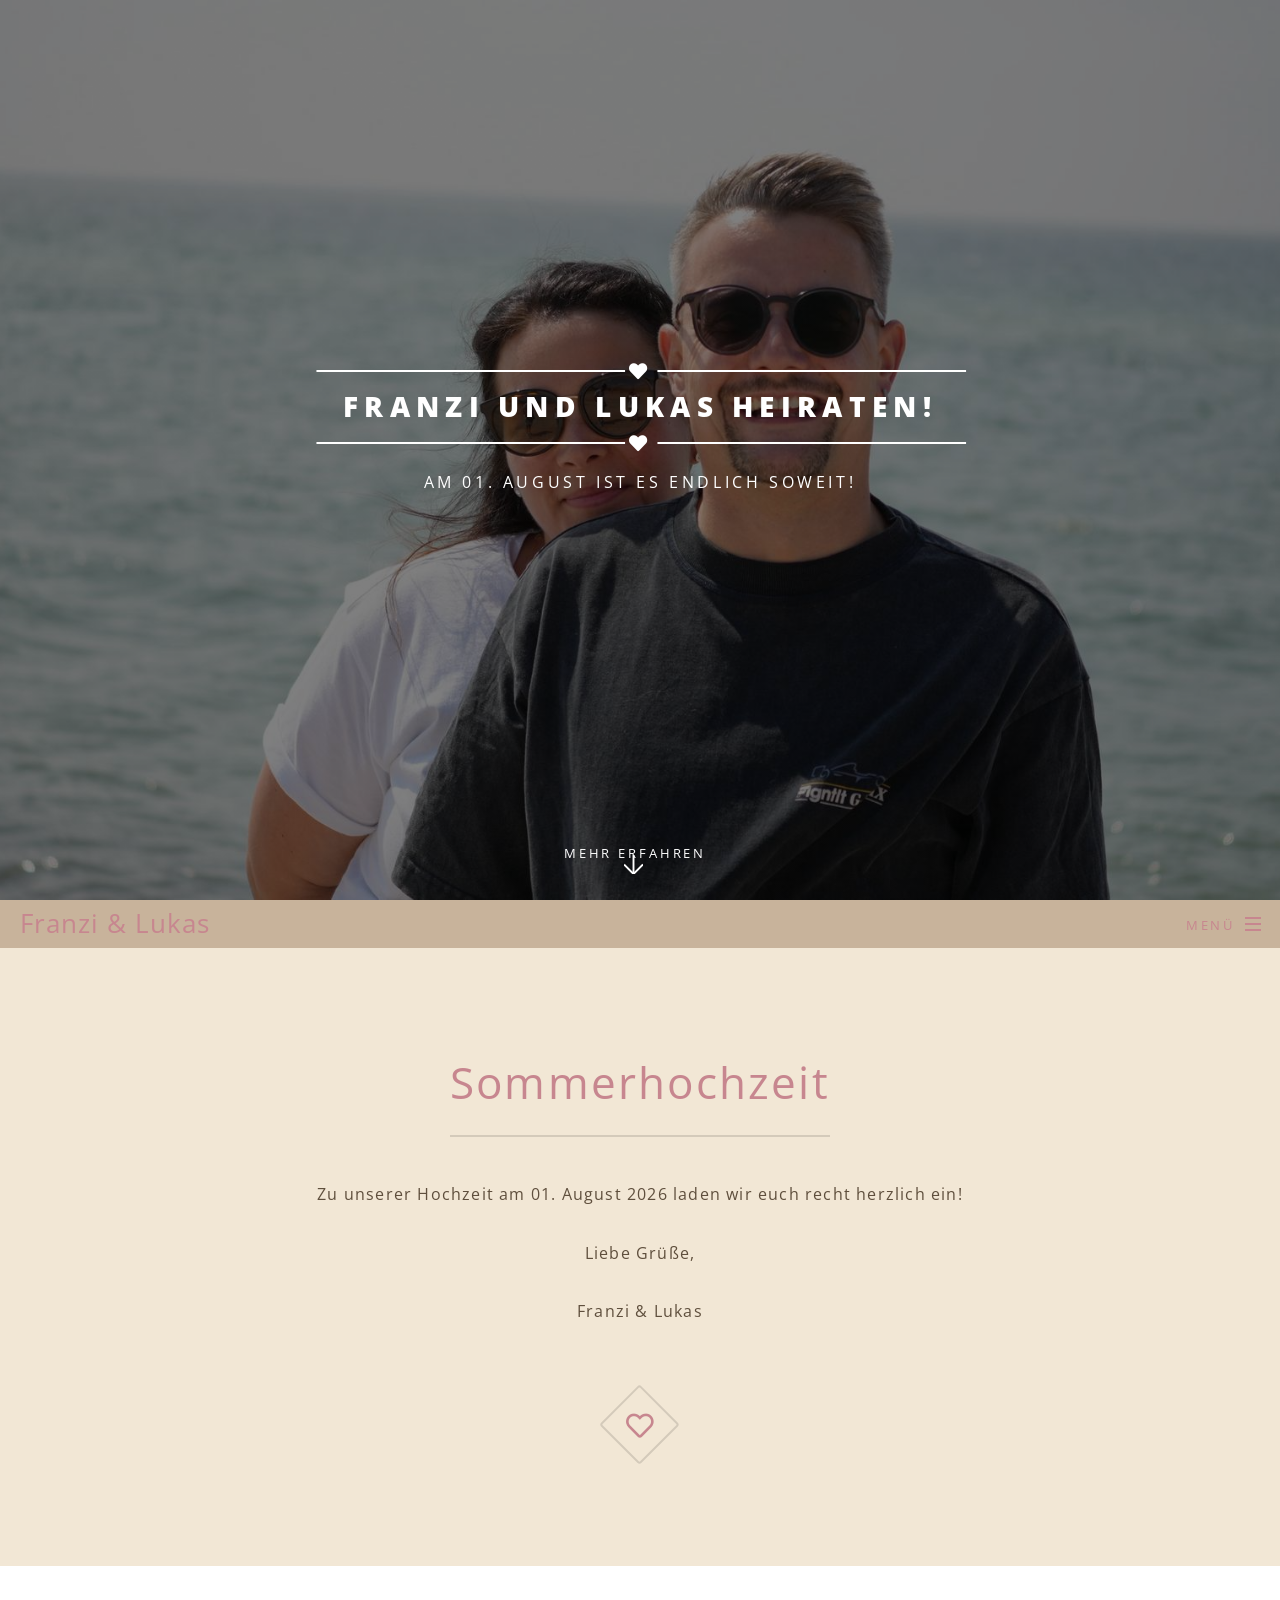
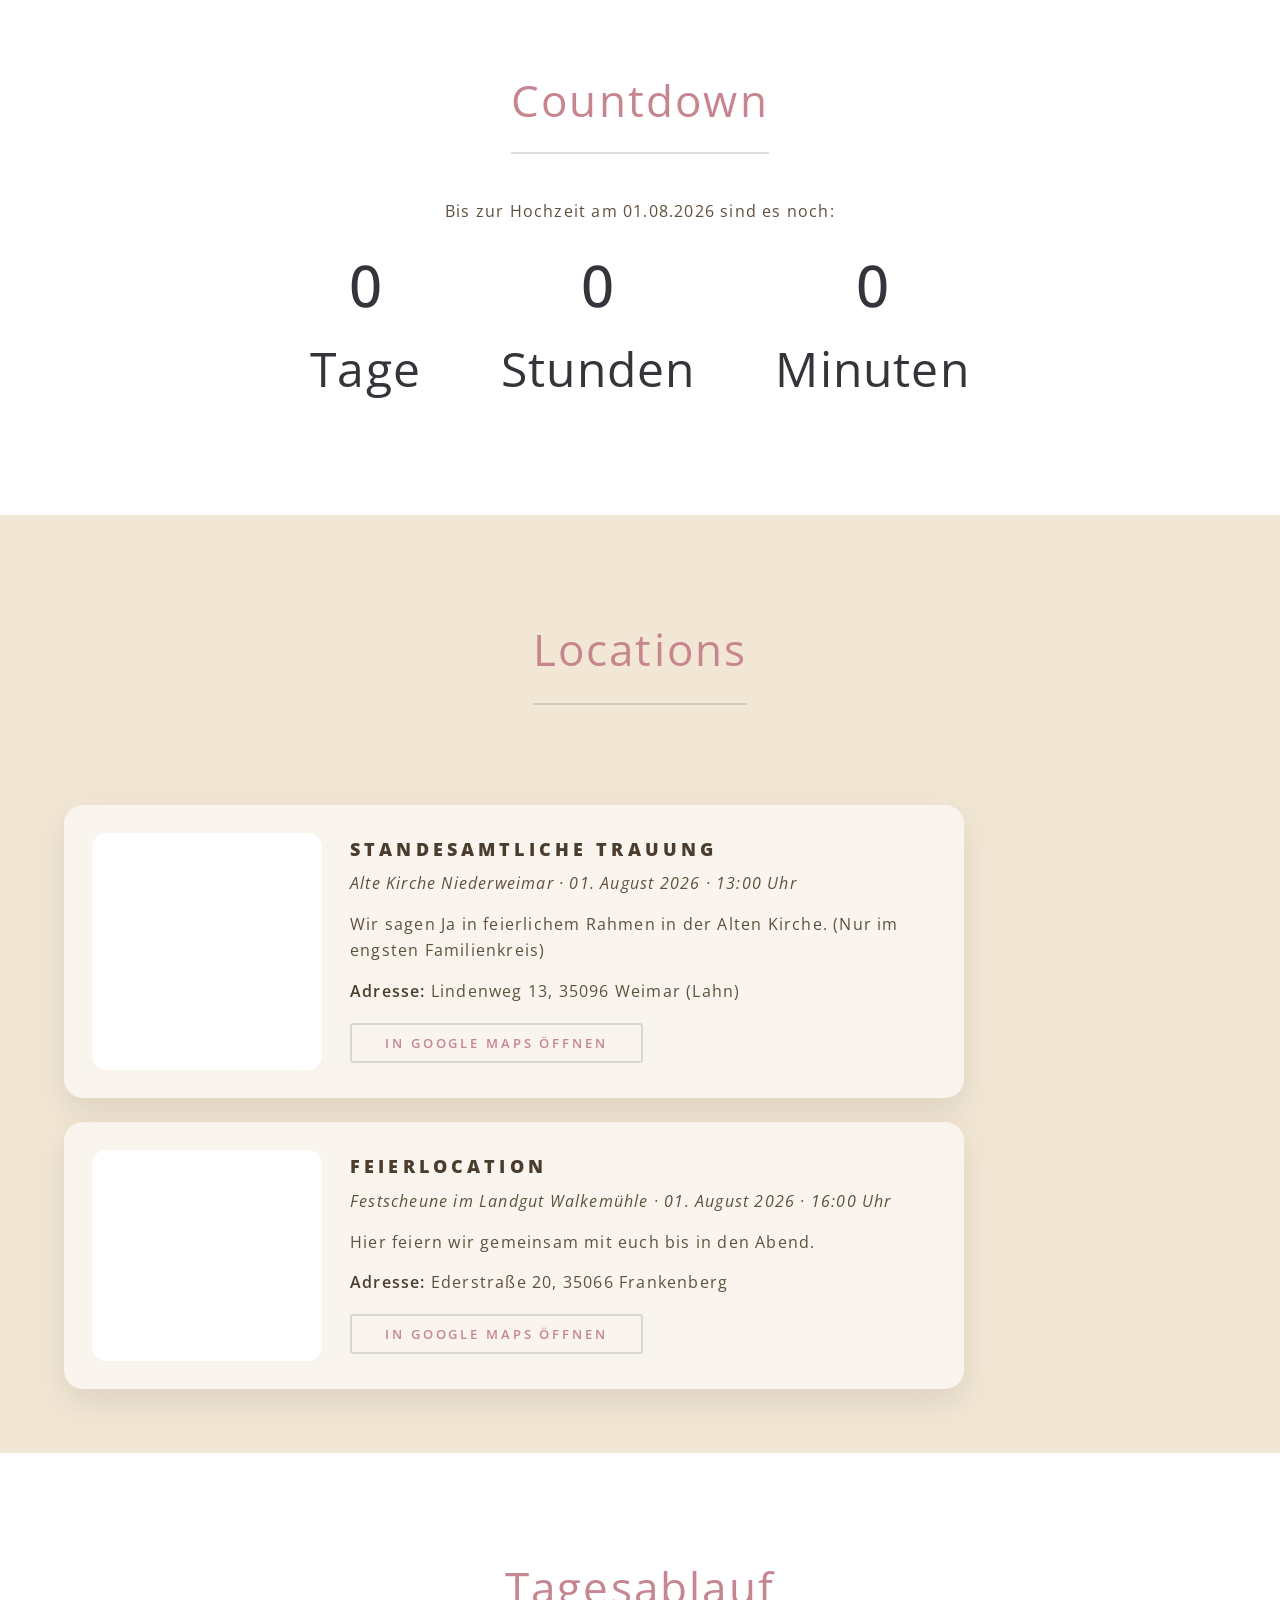
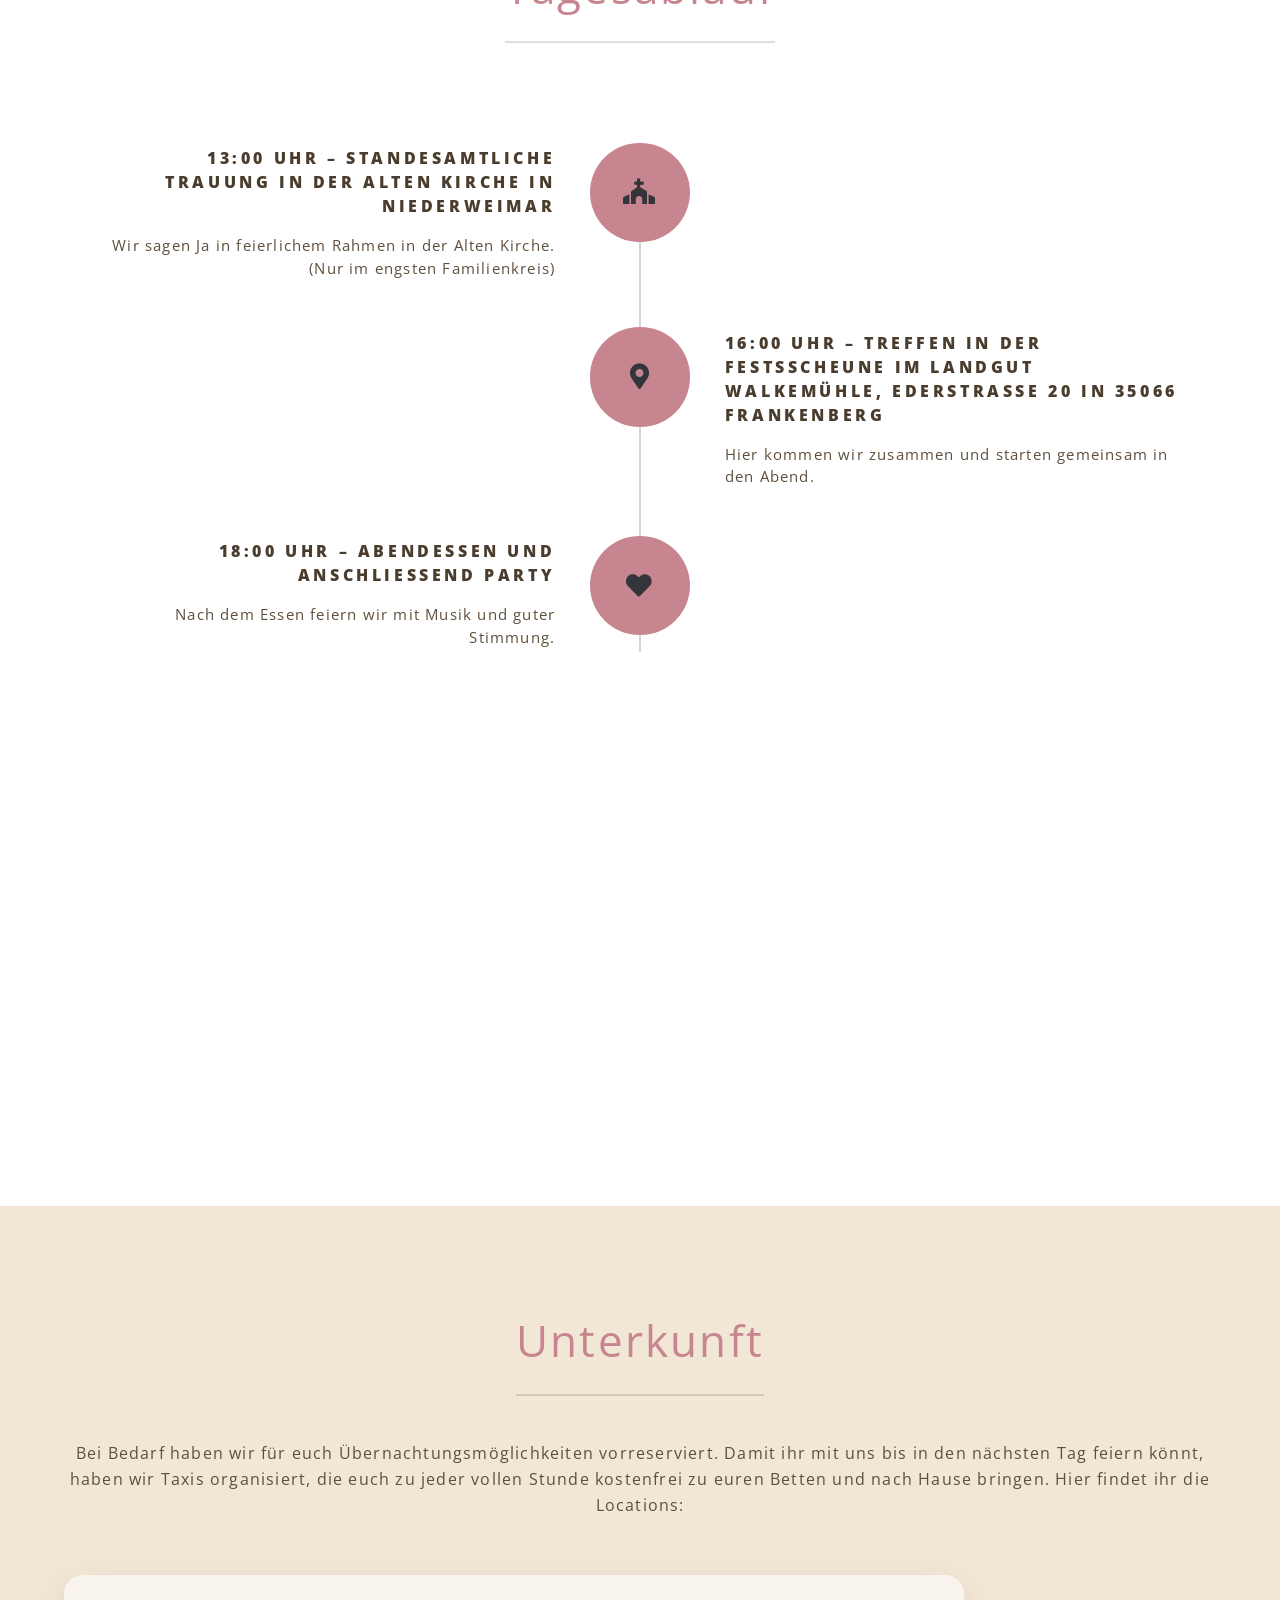
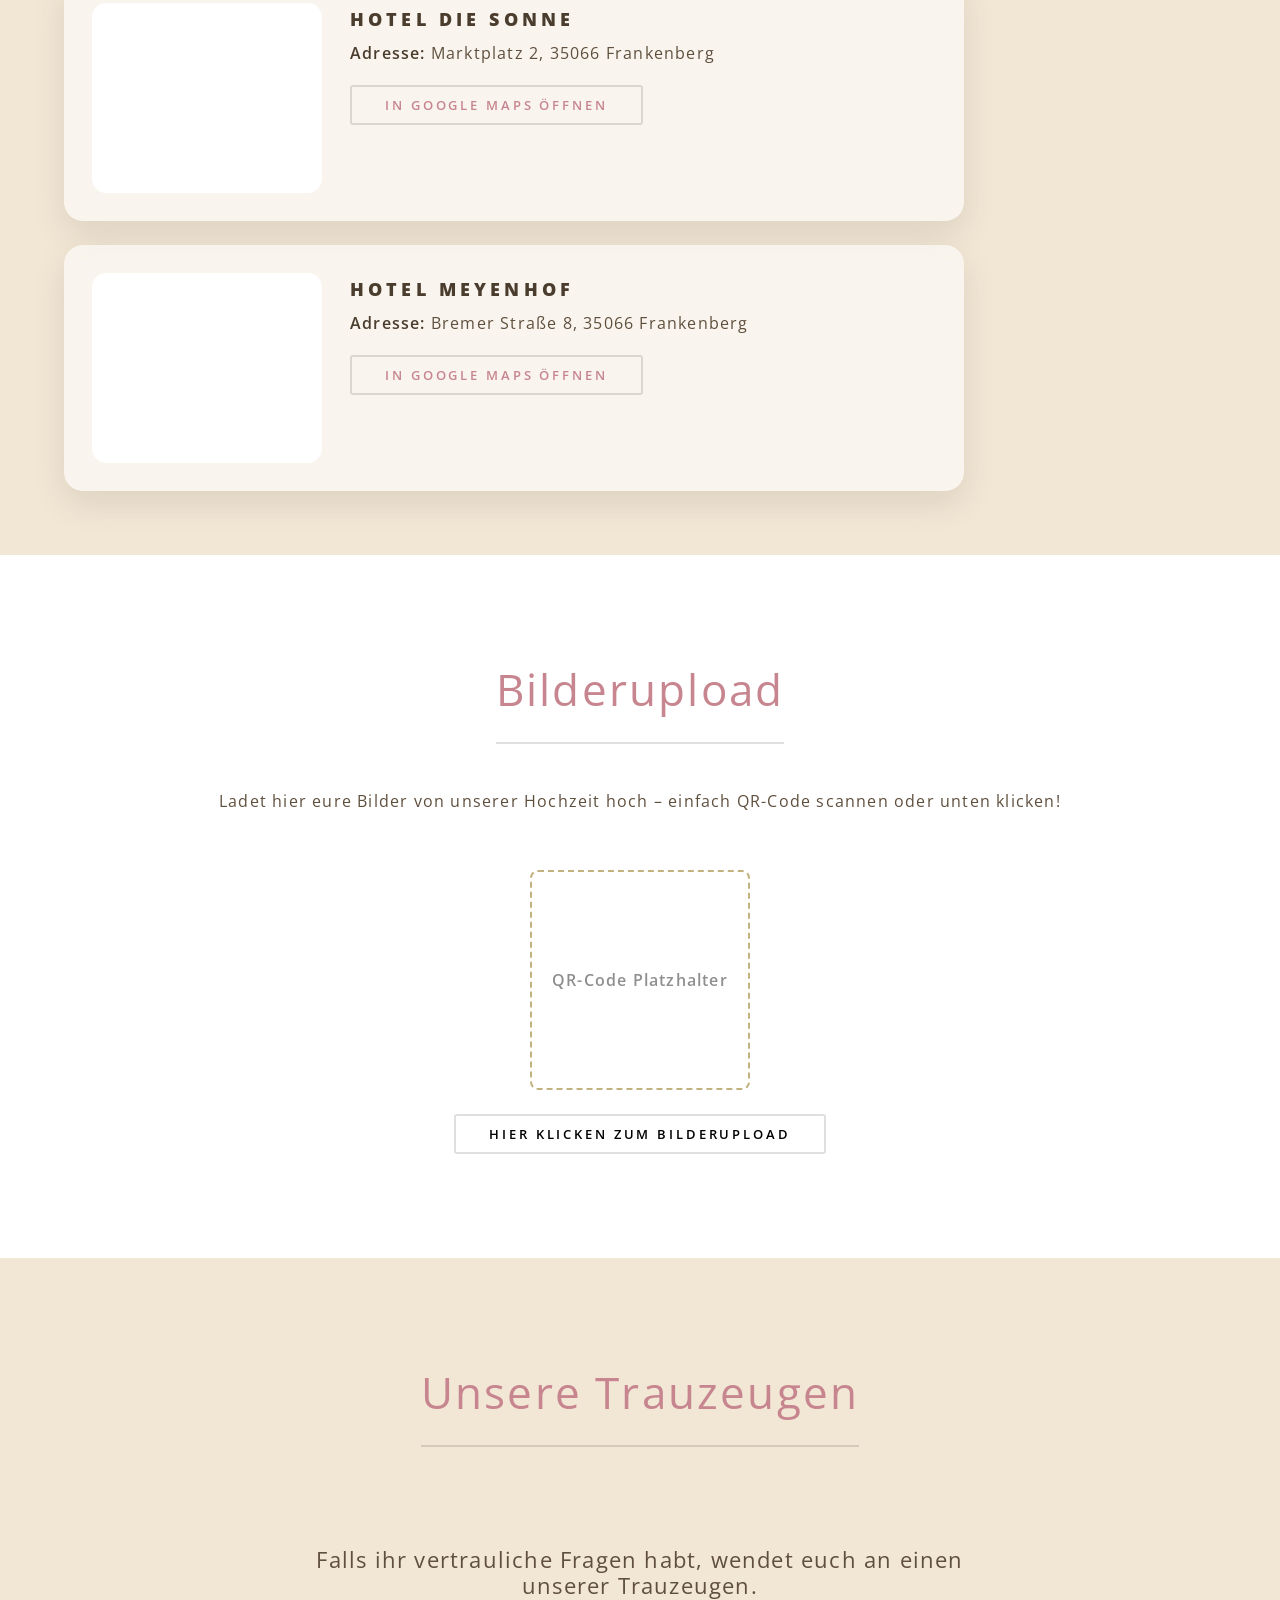
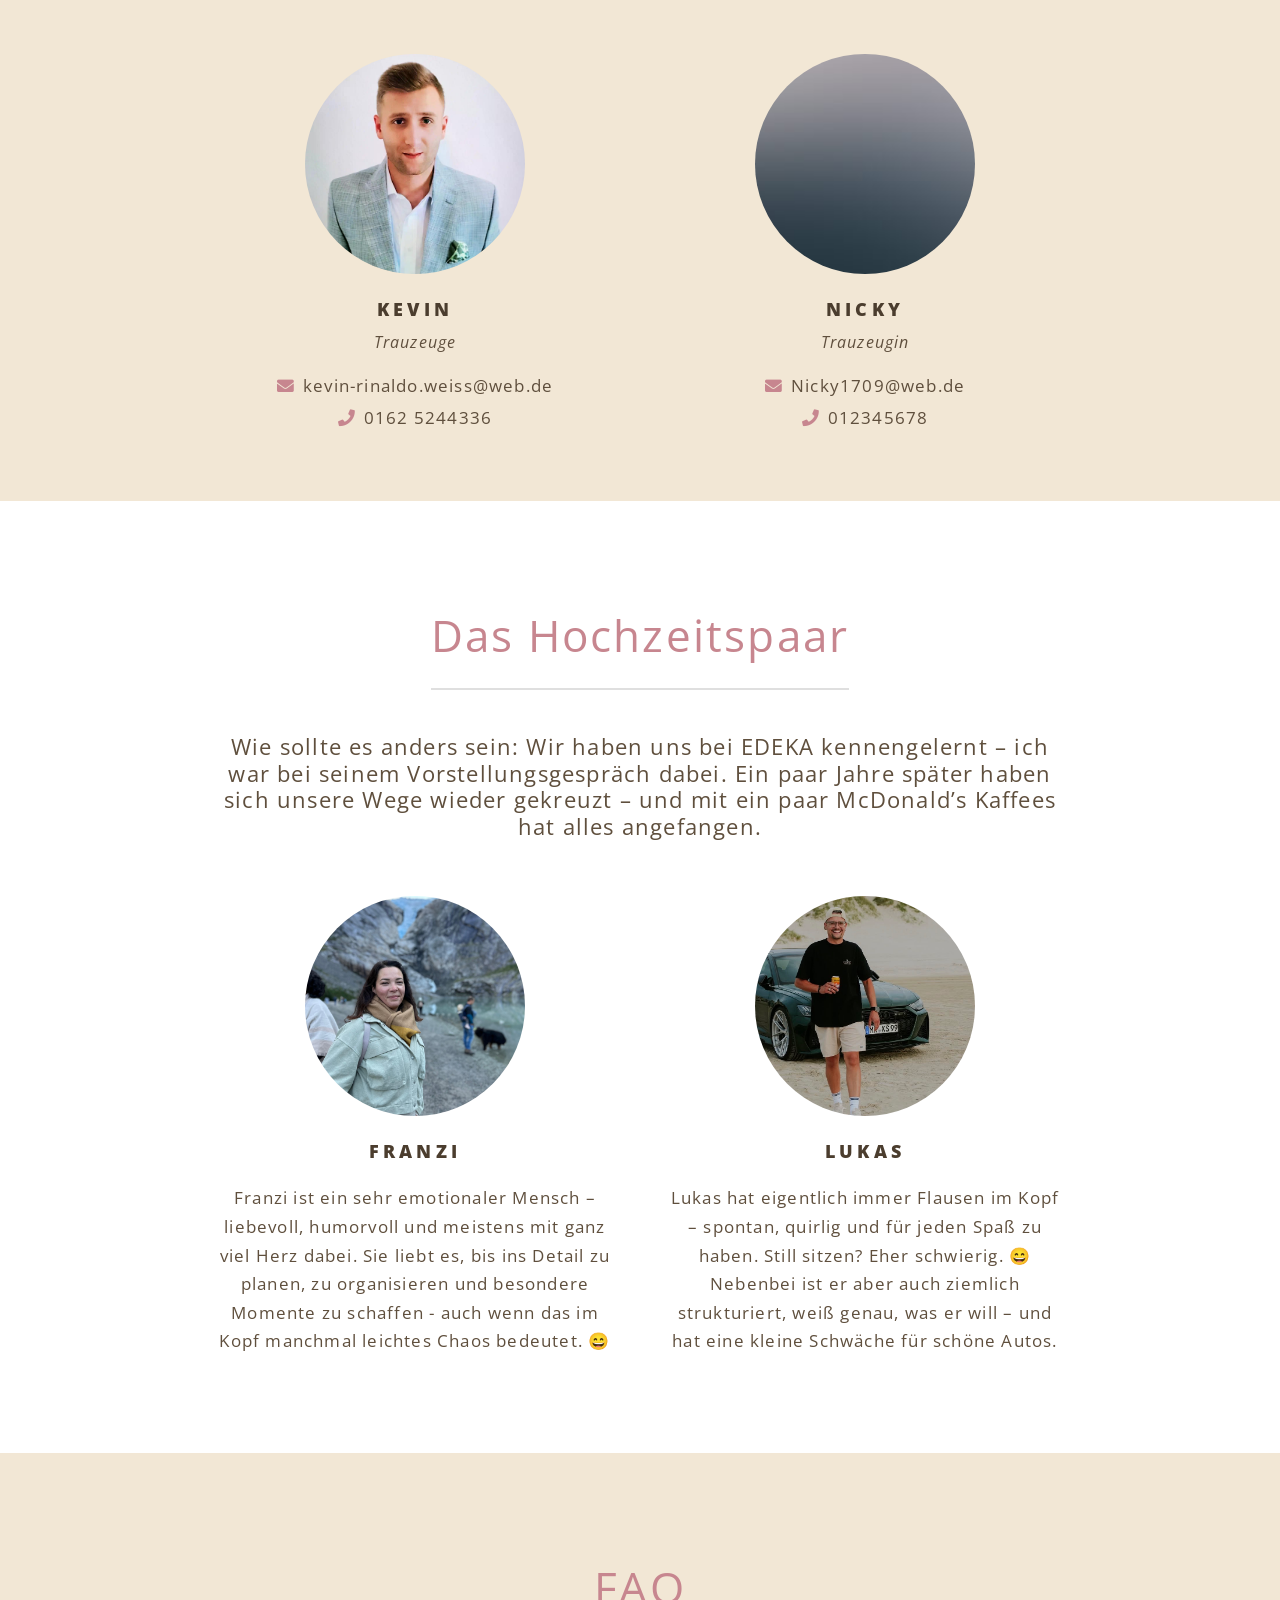
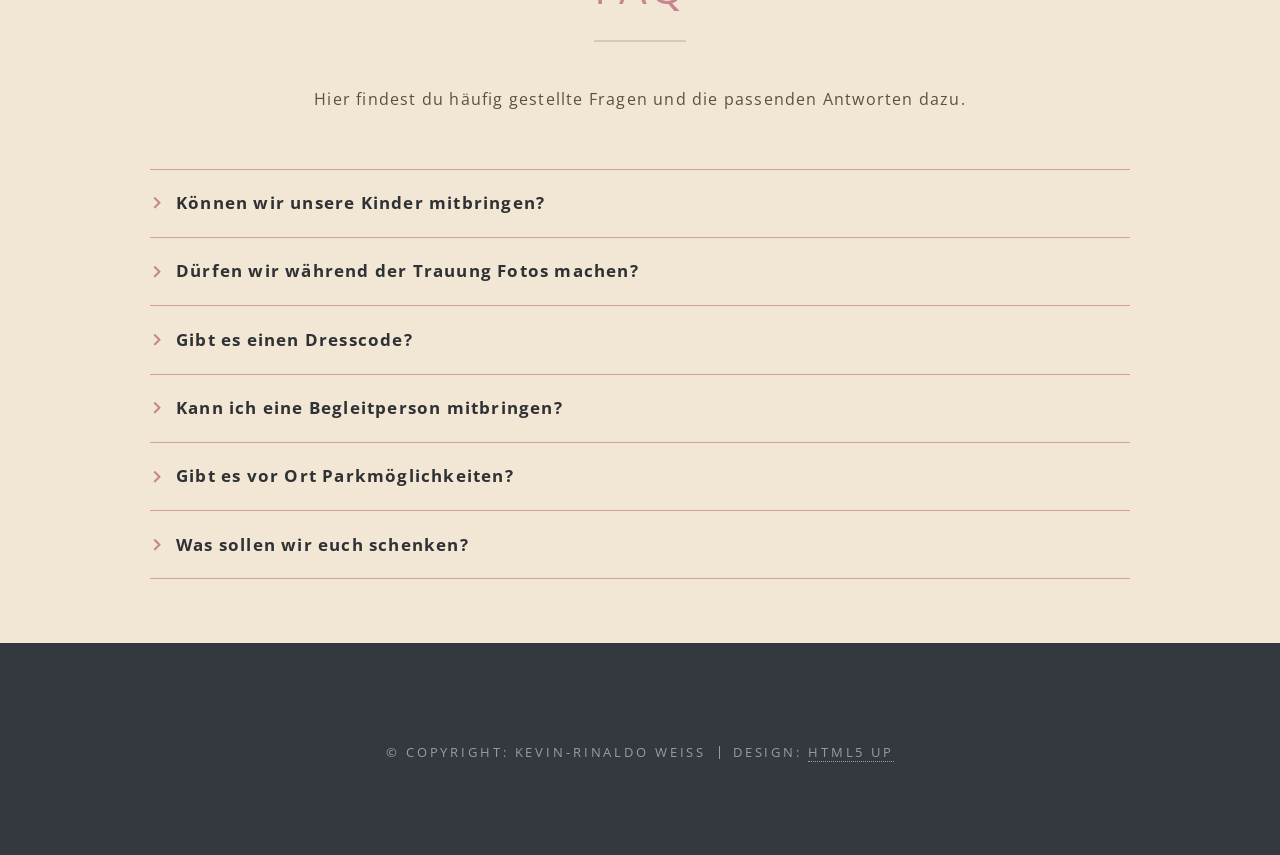
==== commit fcd65cd4: "Update index.html" ====
--- a/index.html
+++ b/index.html
@@ -227,13 +227,13 @@
 							<div class="inner">
 								<header class="major">
 									<h2 class="sommerhochzeit">Bilderupload<br /></h2>
-									<p>Ladet hier eure Bilder von unserer Hochzeit hoch – wir freuen uns auf jeden Schnappschuss!</p>
+									<p>Ladet hier eure Bilder von unserer Hochzeit hoch – einfach QR-Code scannen oder unten klicken!</p>
 								</header>
 								<div style="margin: 0 auto 1.5rem; max-width: 220px; aspect-ratio: 1 / 1; border: 2px dashed #c2b280; border-radius: 0.5rem; display: flex; align-items: center; justify-content: center; color: #8f8f8f; font-weight: 600;">
 									QR-Code Platzhalter
 								</div>
 								<p>
-									<a class="button" href="https://app.fridaysnap.de/d/n5RuTix9PmtmkTCMvQb5Z4" target="_blank" rel="noopener noreferrer" style="color: #000;">QR-Code scannen oder hier klicken zum Bilderupload</a>
+									<a class="button" href="https://app.fridaysnap.de/d/n5RuTix9PmtmkTCMvQb5Z4" target="_blank" rel="noopener noreferrer" style="color: #000;">Hier klicken zum Bilderupload</a>
 								</p>
 							</div>
 						</section>
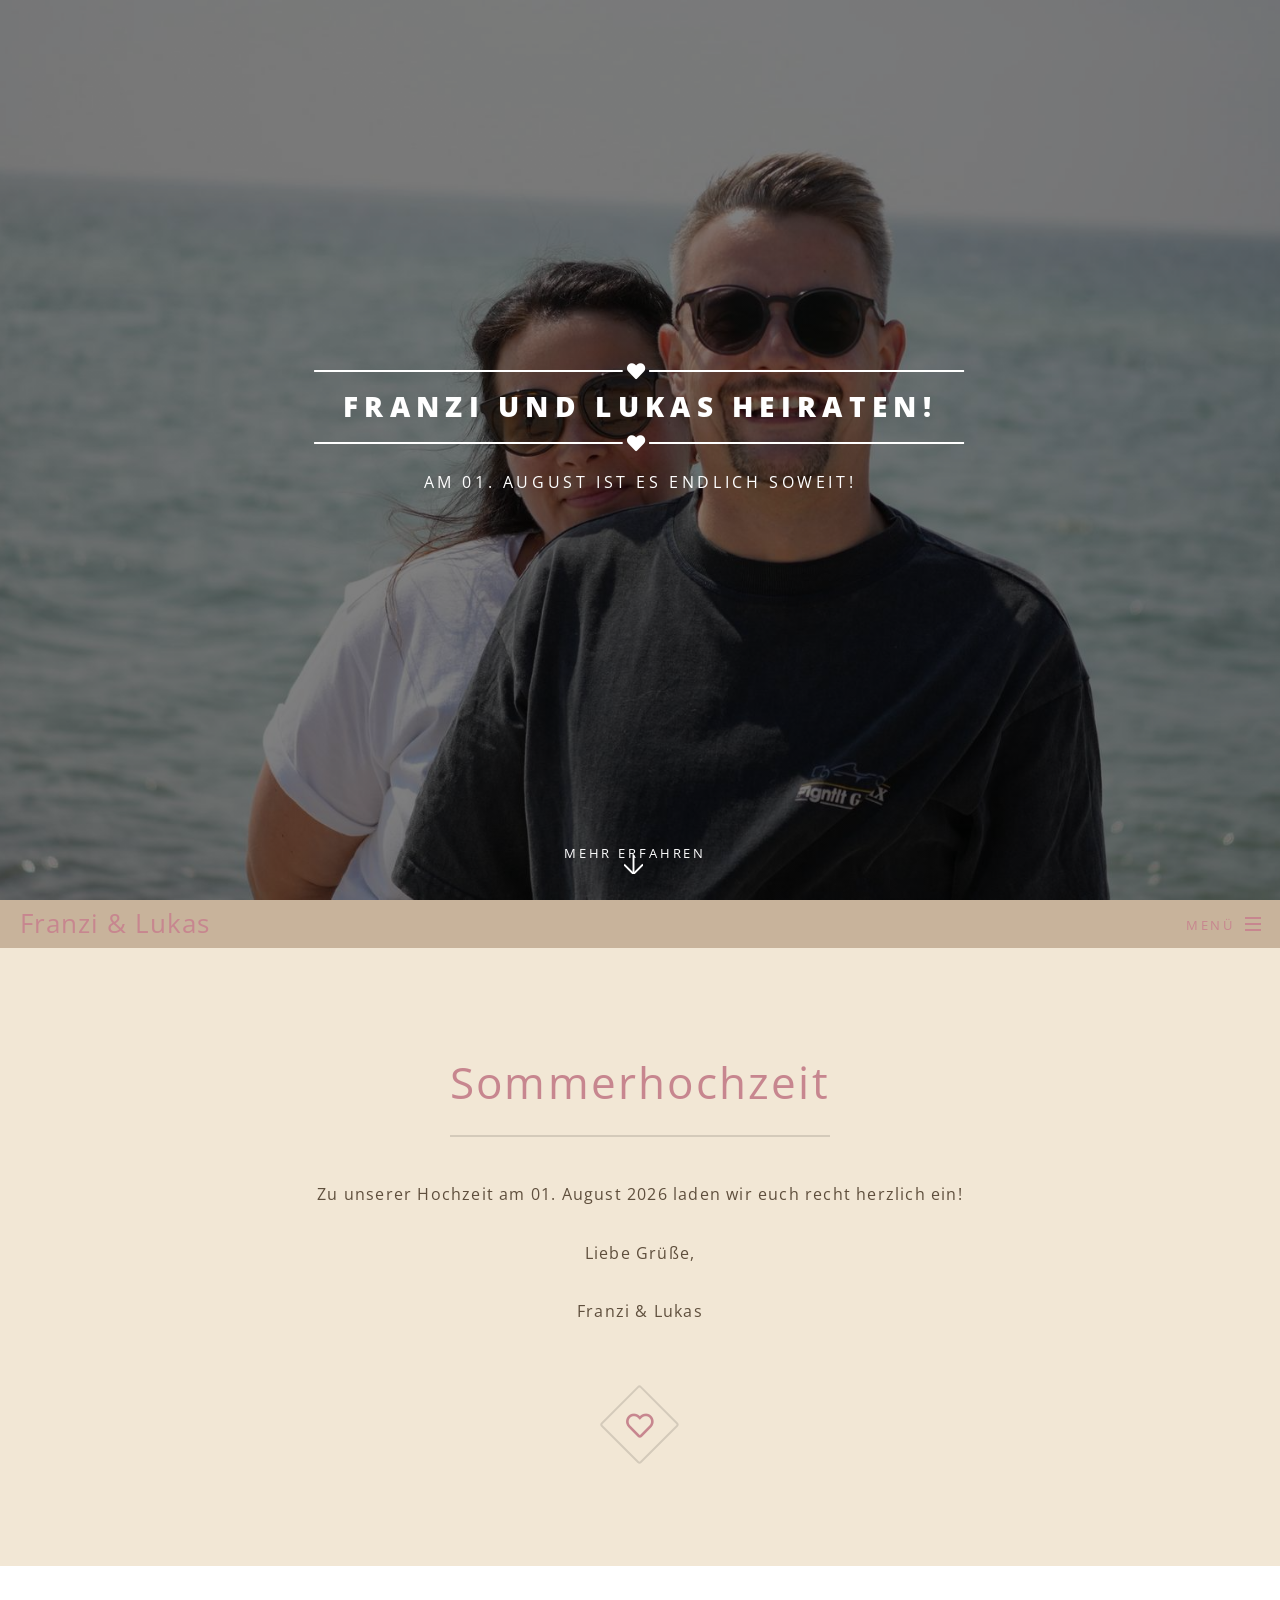
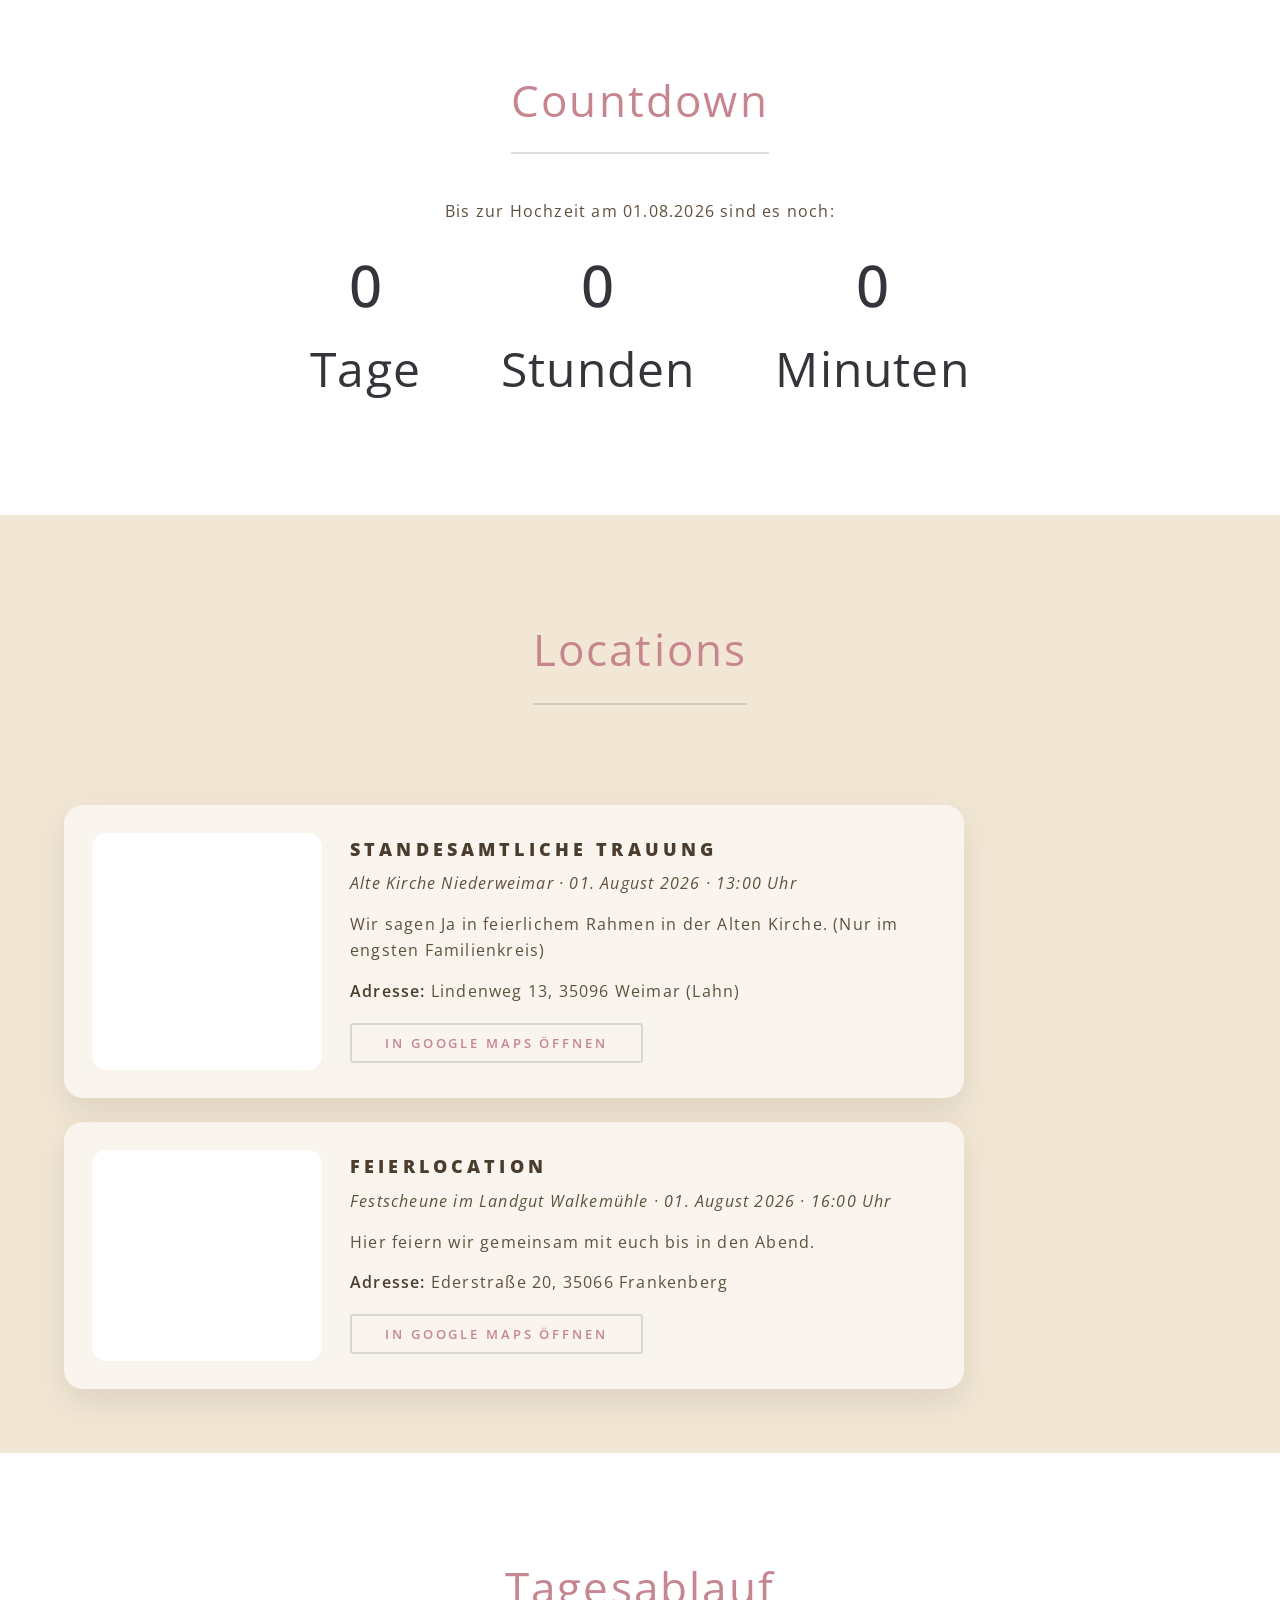
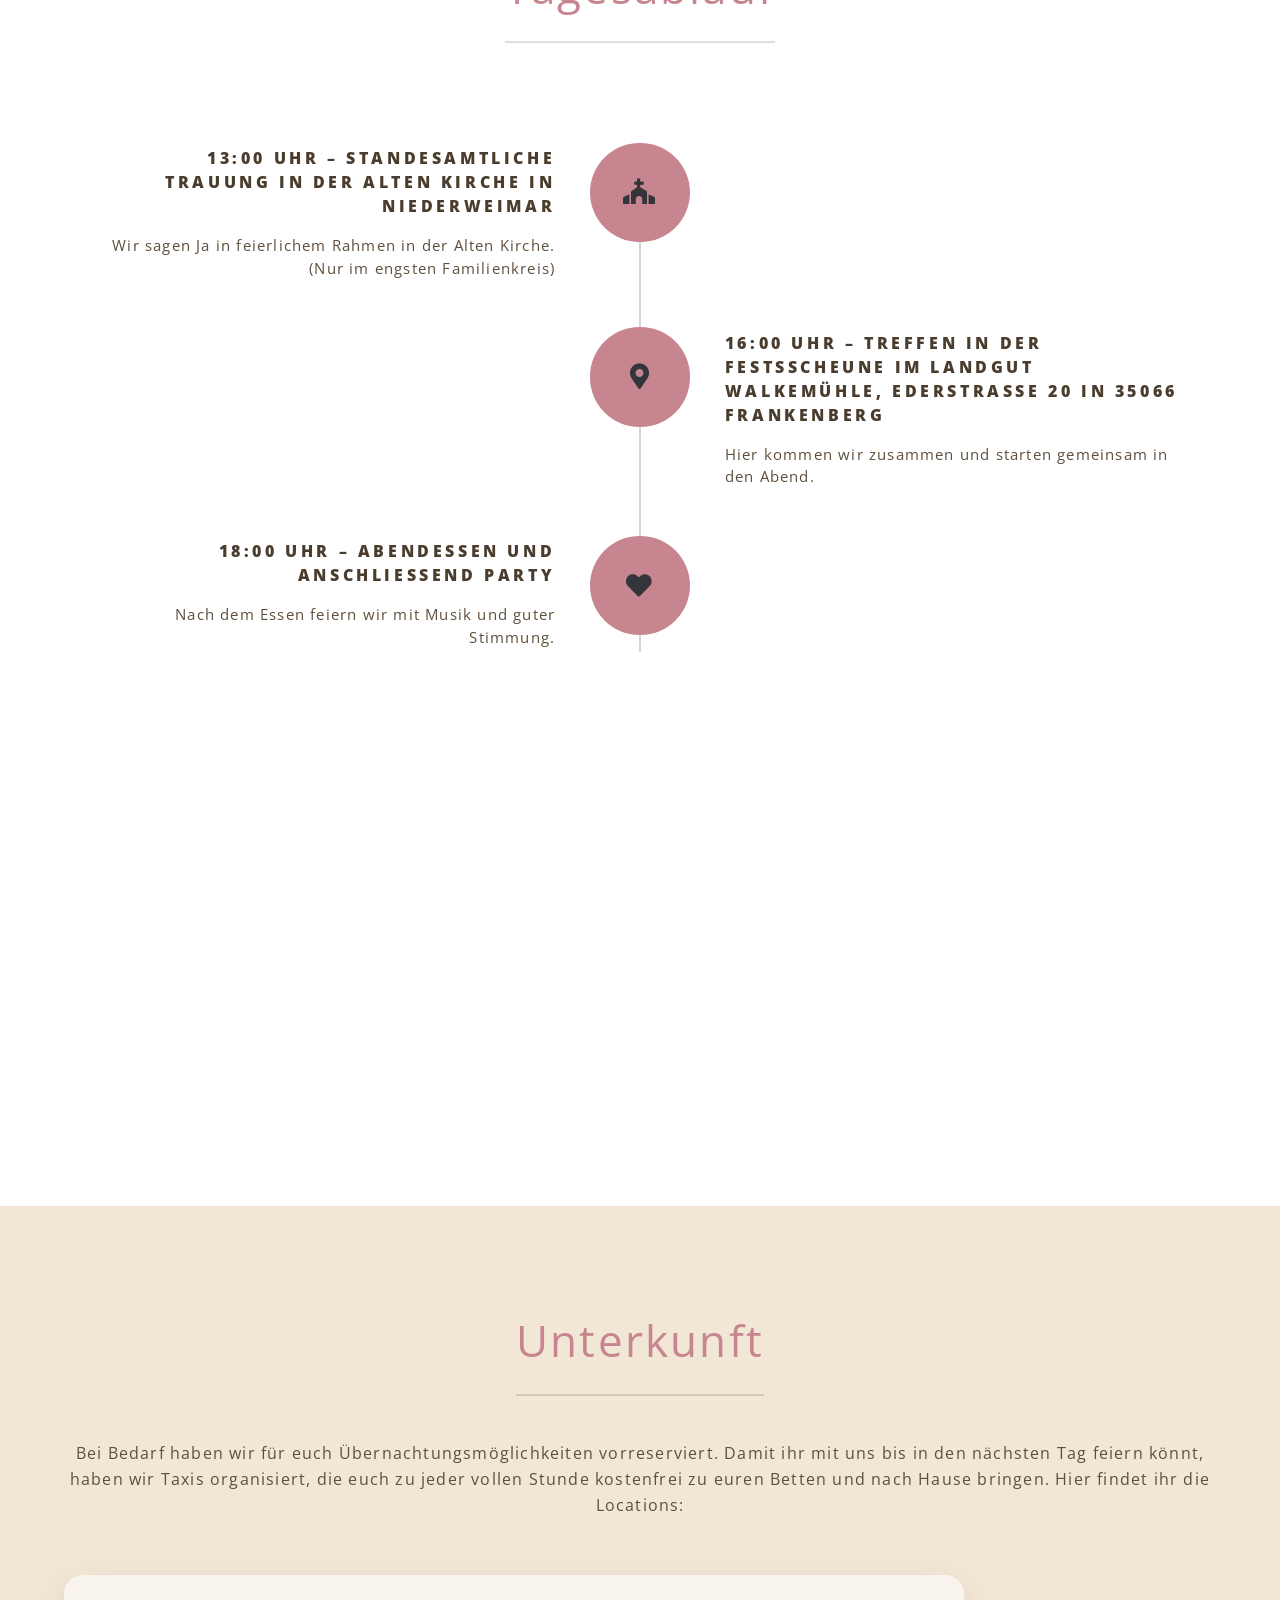
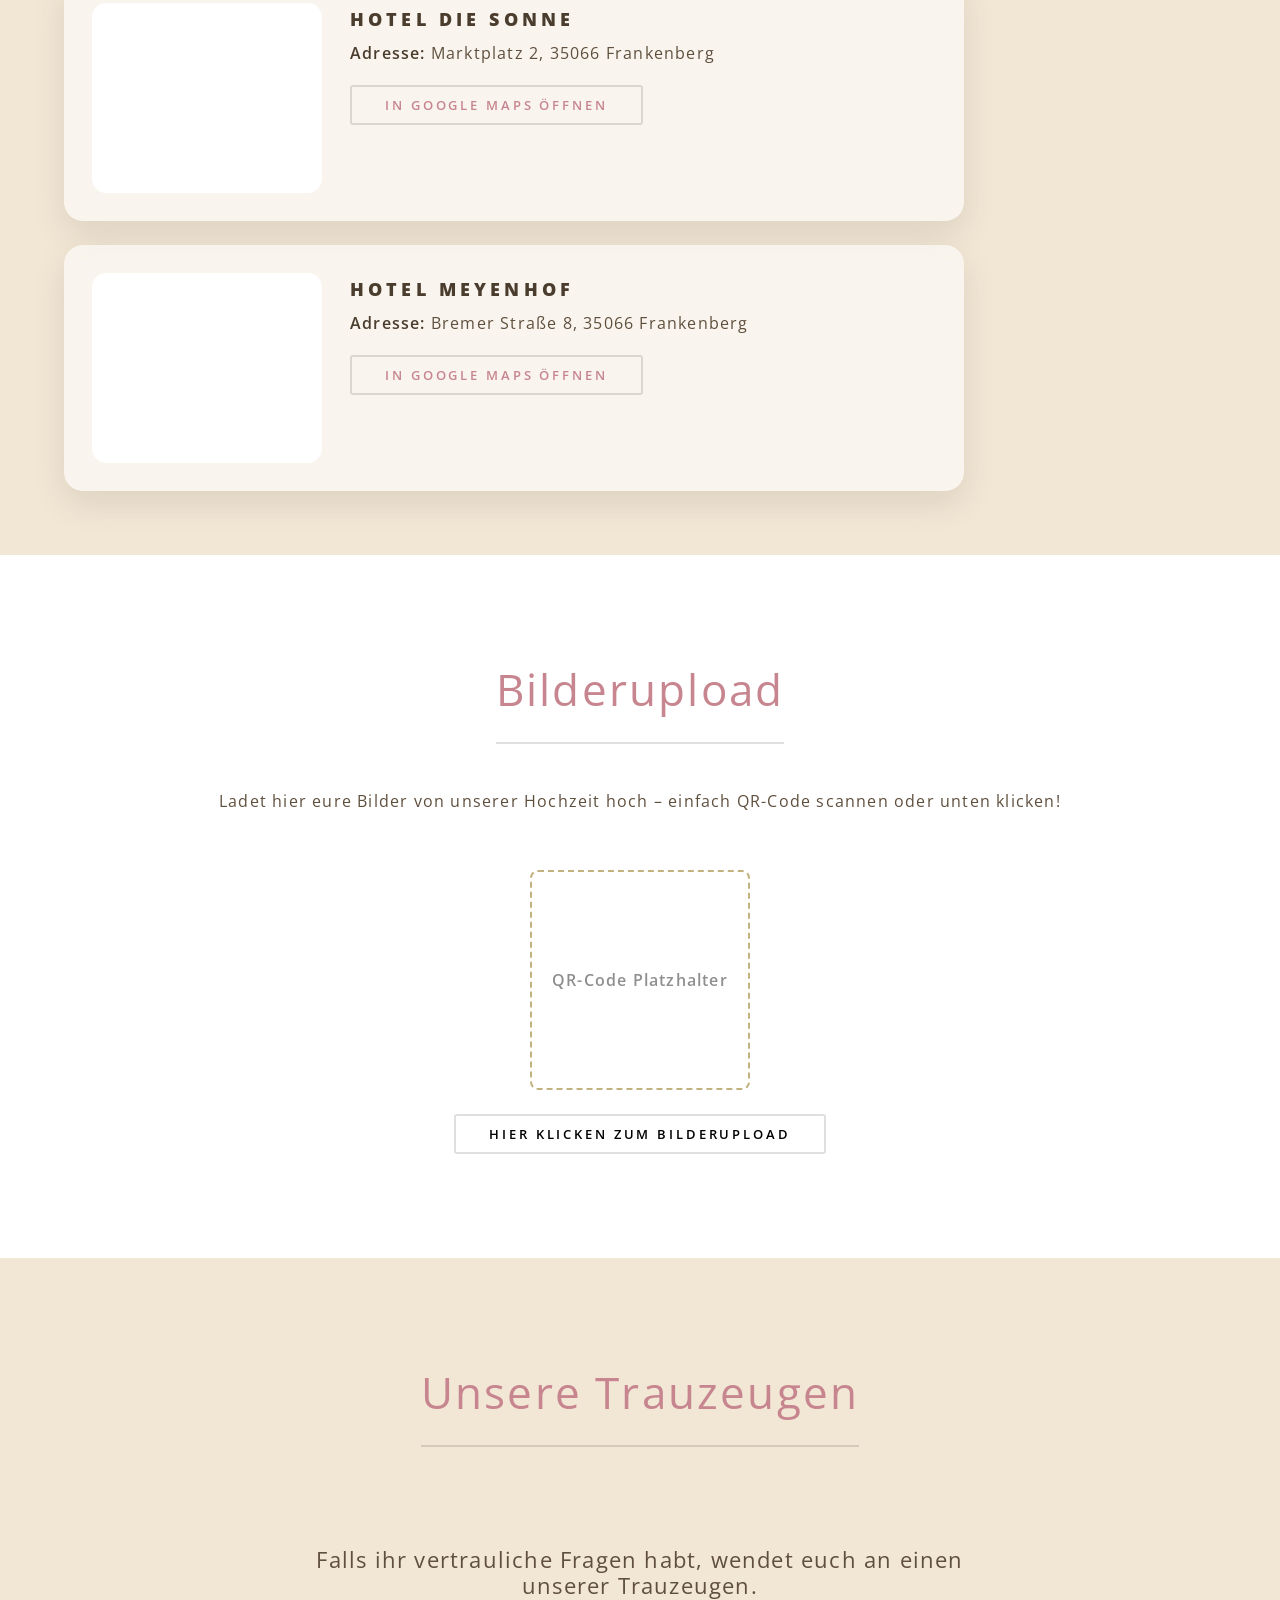
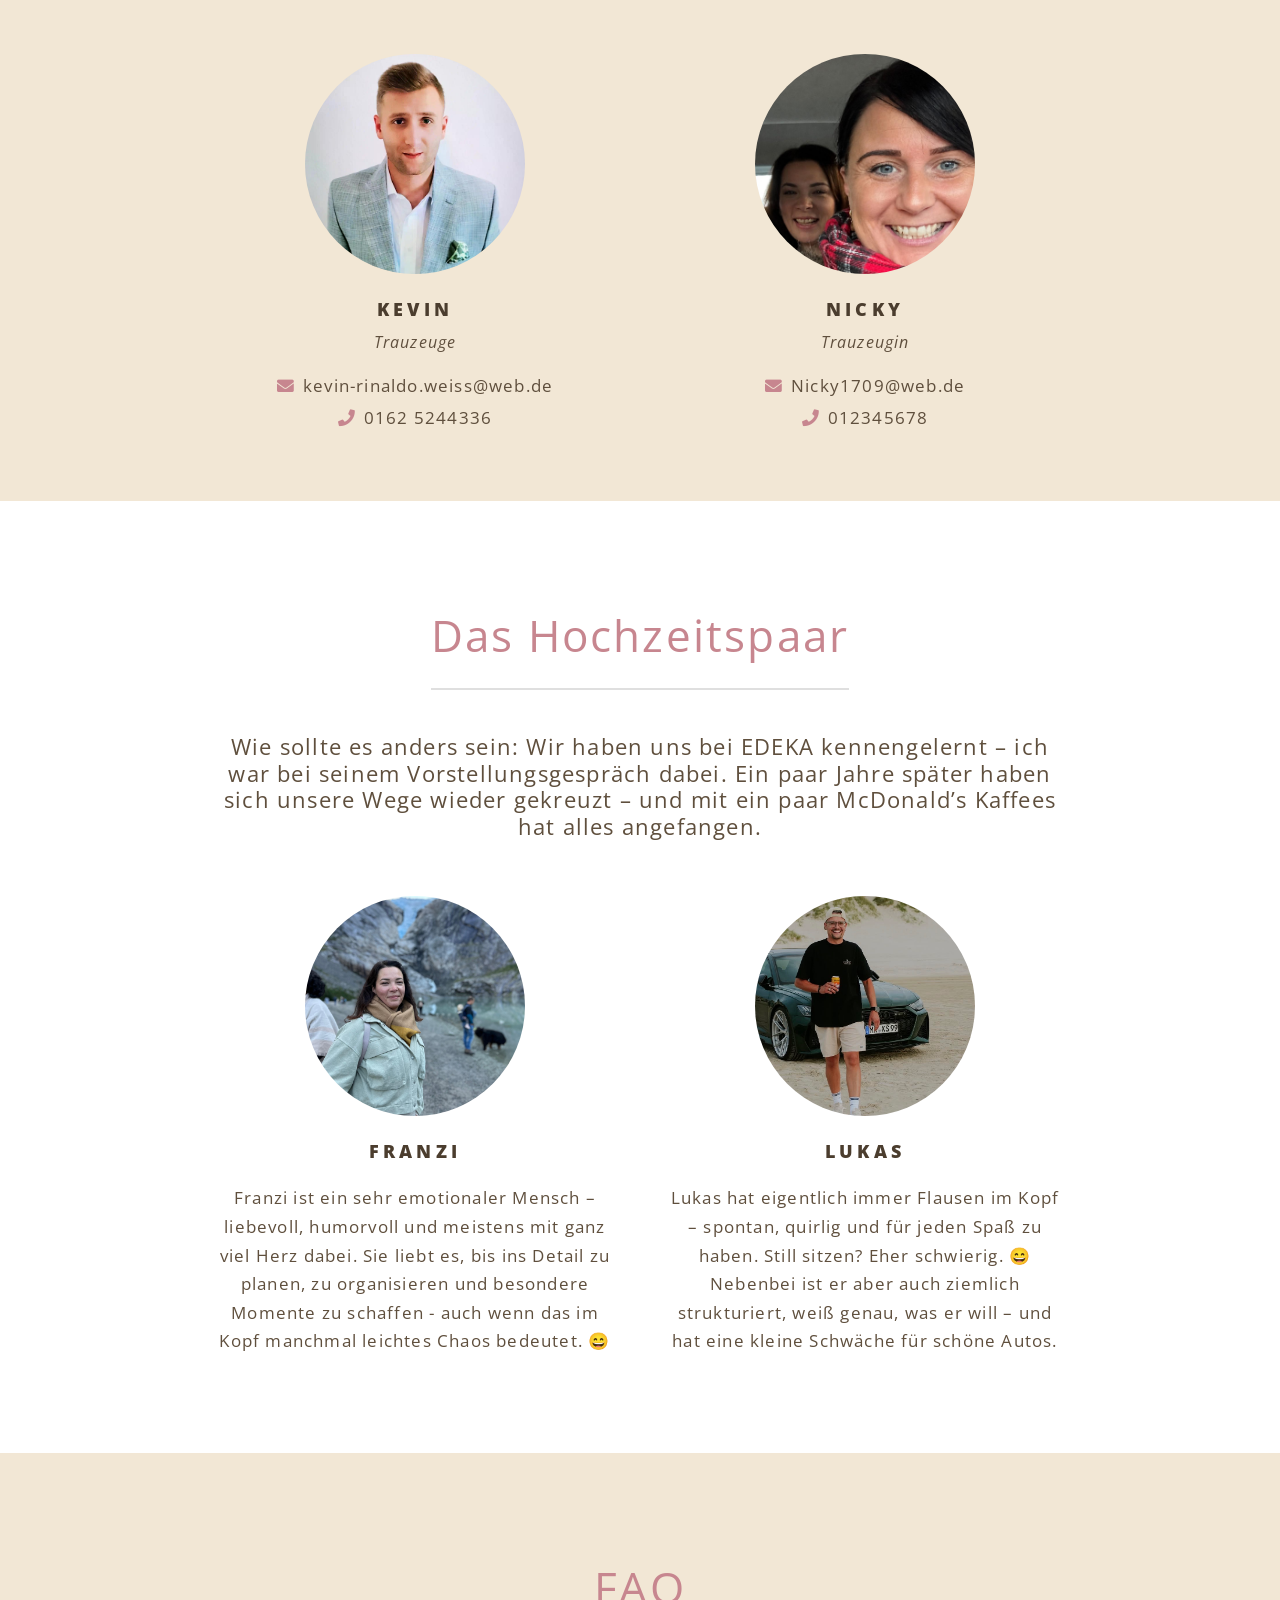
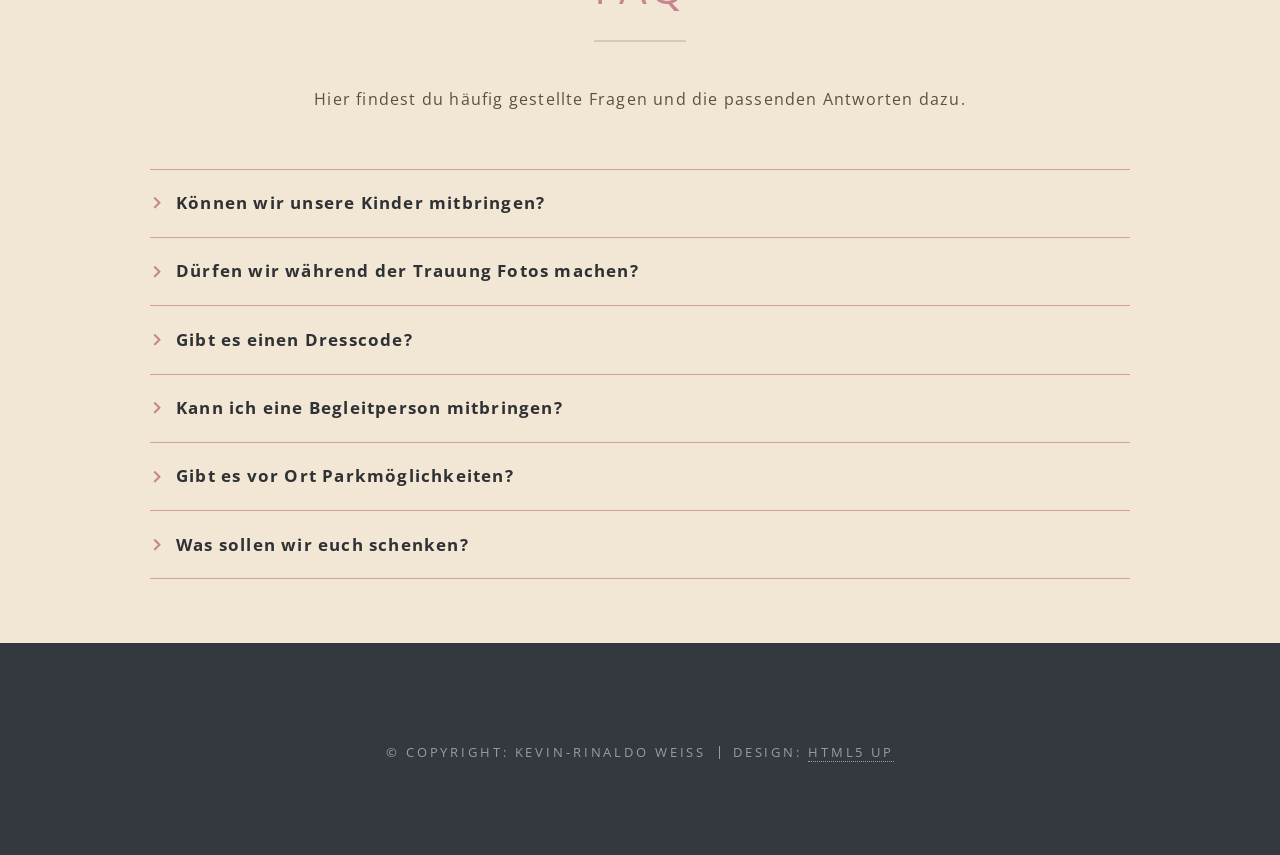
==== commit 33968c3c: "Update index.html" ====
--- a/index.html
+++ b/index.html
@@ -254,7 +254,7 @@
 										<p class="trauzeuge-contact"><span class="icon solid fa-phone" aria-hidden="true"></span><a href="tel:012345678">0162 5244336</a></p>
 									</article>
 									<article class="trauzeuge-card">
-										<img src="images/pic05.jpg" alt="Trauzeugin Nicky" class="trauzeuge-image" />
+										<img src="images/nicky.jpg" alt="Trauzeugin Nicky" class="trauzeuge-image" />
 										<h3>Nicky</h3>
 										<p class="trauzeuge-role">Trauzeugin</p>
 										<p class="trauzeuge-contact"><span class="icon solid fa-envelope" aria-hidden="true"></span><a href="mailto:Nicky1709@web.de">Nicky1709@web.de</a></p>
--- a/assets/css/main.css
+++ b/assets/css/main.css
@@ -4036,7 +4036,7 @@
 					-webkit-transition-delay: 0.25s;
 					-ms-transition-delay: 0.25s;
 					transition-delay: 0.25s;
-					background: linear-gradient(#fff, #fff) left center/calc(50% - 0.9em) 2px no-repeat, linear-gradient(#fff, #fff) right center/calc(50% - 0.9em) 2px no-repeat;
+					background: linear-gradient(#fff, #fff) left center/calc(50% - 0.9em) 2px no-repeat, linear-gradient(#fff, #fff) right center/calc(50% - 0.55em) 2px no-repeat;
 					color: #fff;
 					content: '\f004';
 					font-family: 'Font Awesome 5 Free';
@@ -4057,10 +4057,10 @@
 					-ms-justify-content: center;
 					justify-content: center;
 					line-height: 1;
-					-moz-transform: translateX(0.08em);
-					-webkit-transform: translateX(0.08em);
-					-ms-transform: translateX(0.08em);
-					transform: translateX(0.08em);
+					-moz-transform: translateX(-0.05em);
+					-webkit-transform: translateX(-0.05em);
+					-ms-transform: translateX(-0.05em);
+					transform: translateX(-0.05em);
 					position: absolute;
 					text-align: center;
 					width: 100%;
@@ -4447,6 +4447,11 @@
 		background-attachment: scroll;
 	}
 
+	body.is-mobile .wrapper.style1.quote-section {
+		background-attachment: scroll;
+		background-position: center center;
+	}
+
 	body.is-mobile #banner .banner-slideshow .banner-slide-1 {
 		-webkit-animation: none;
 		animation: none;
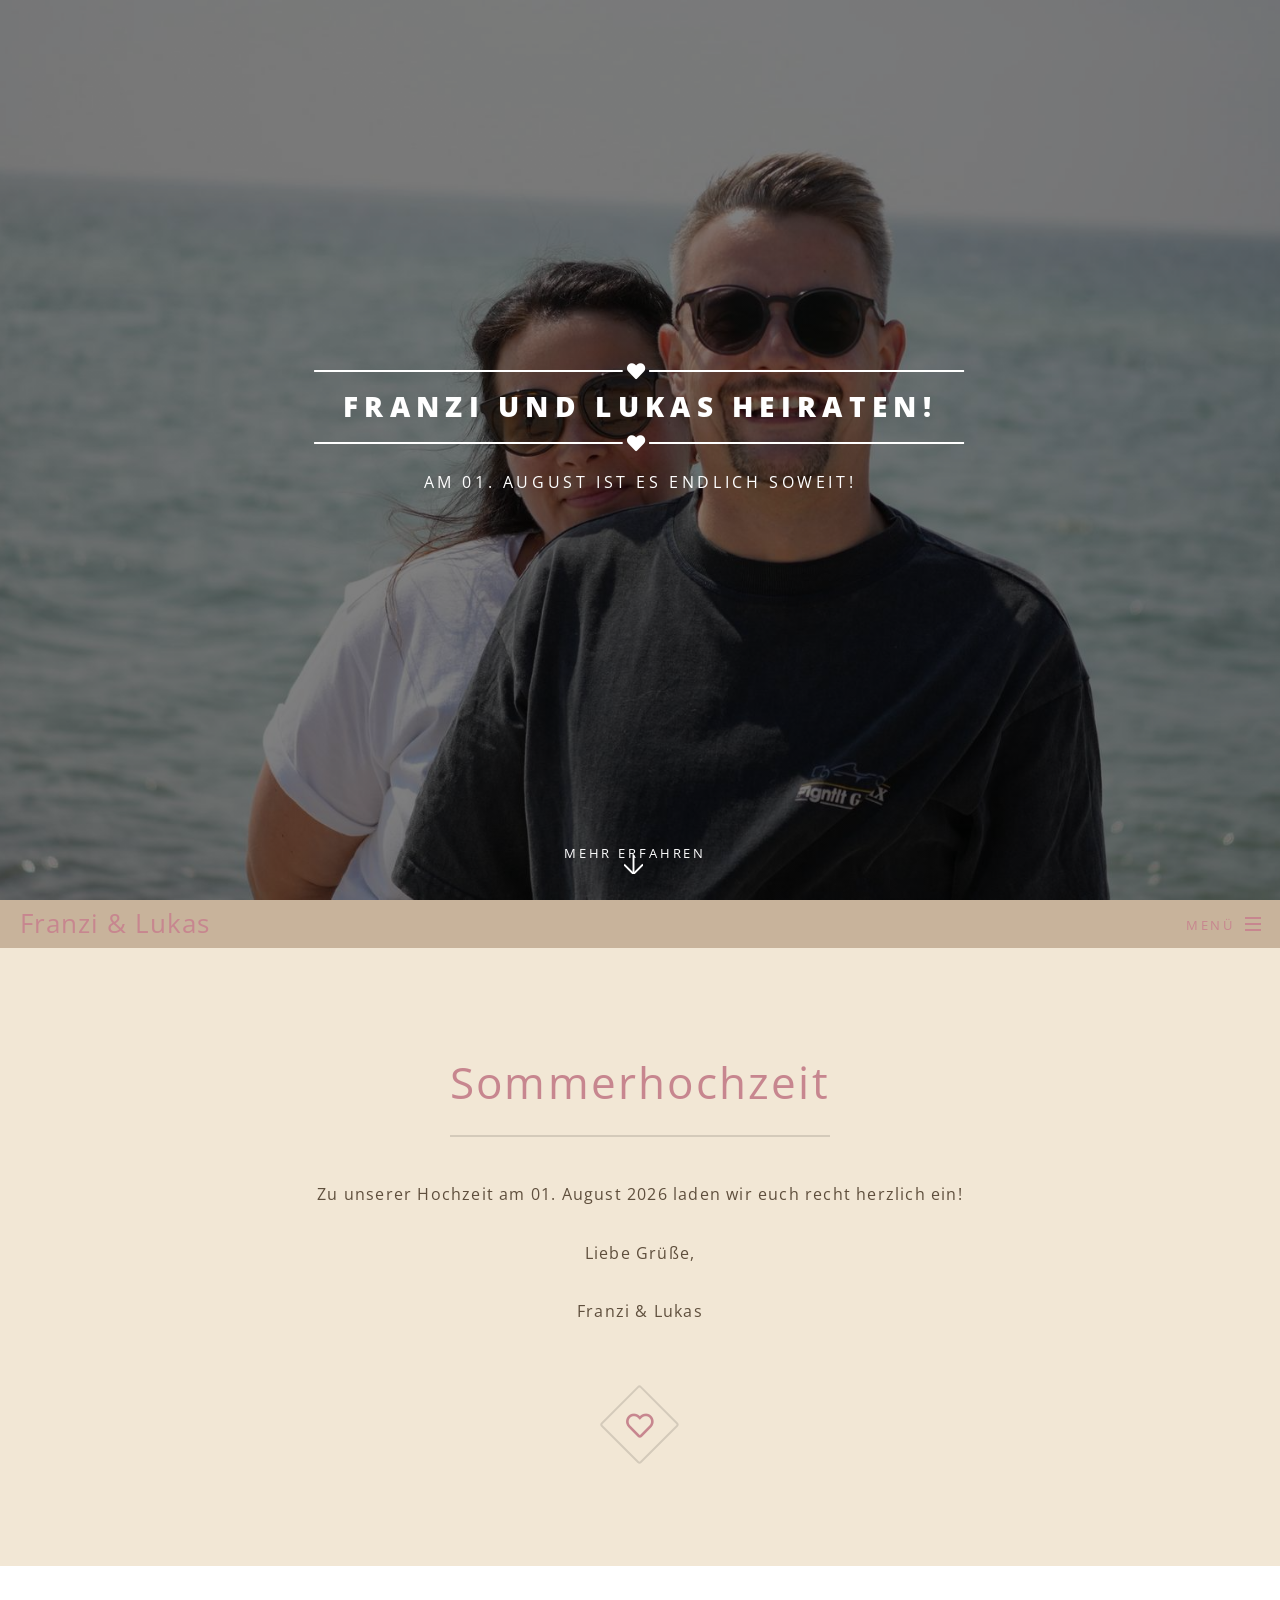
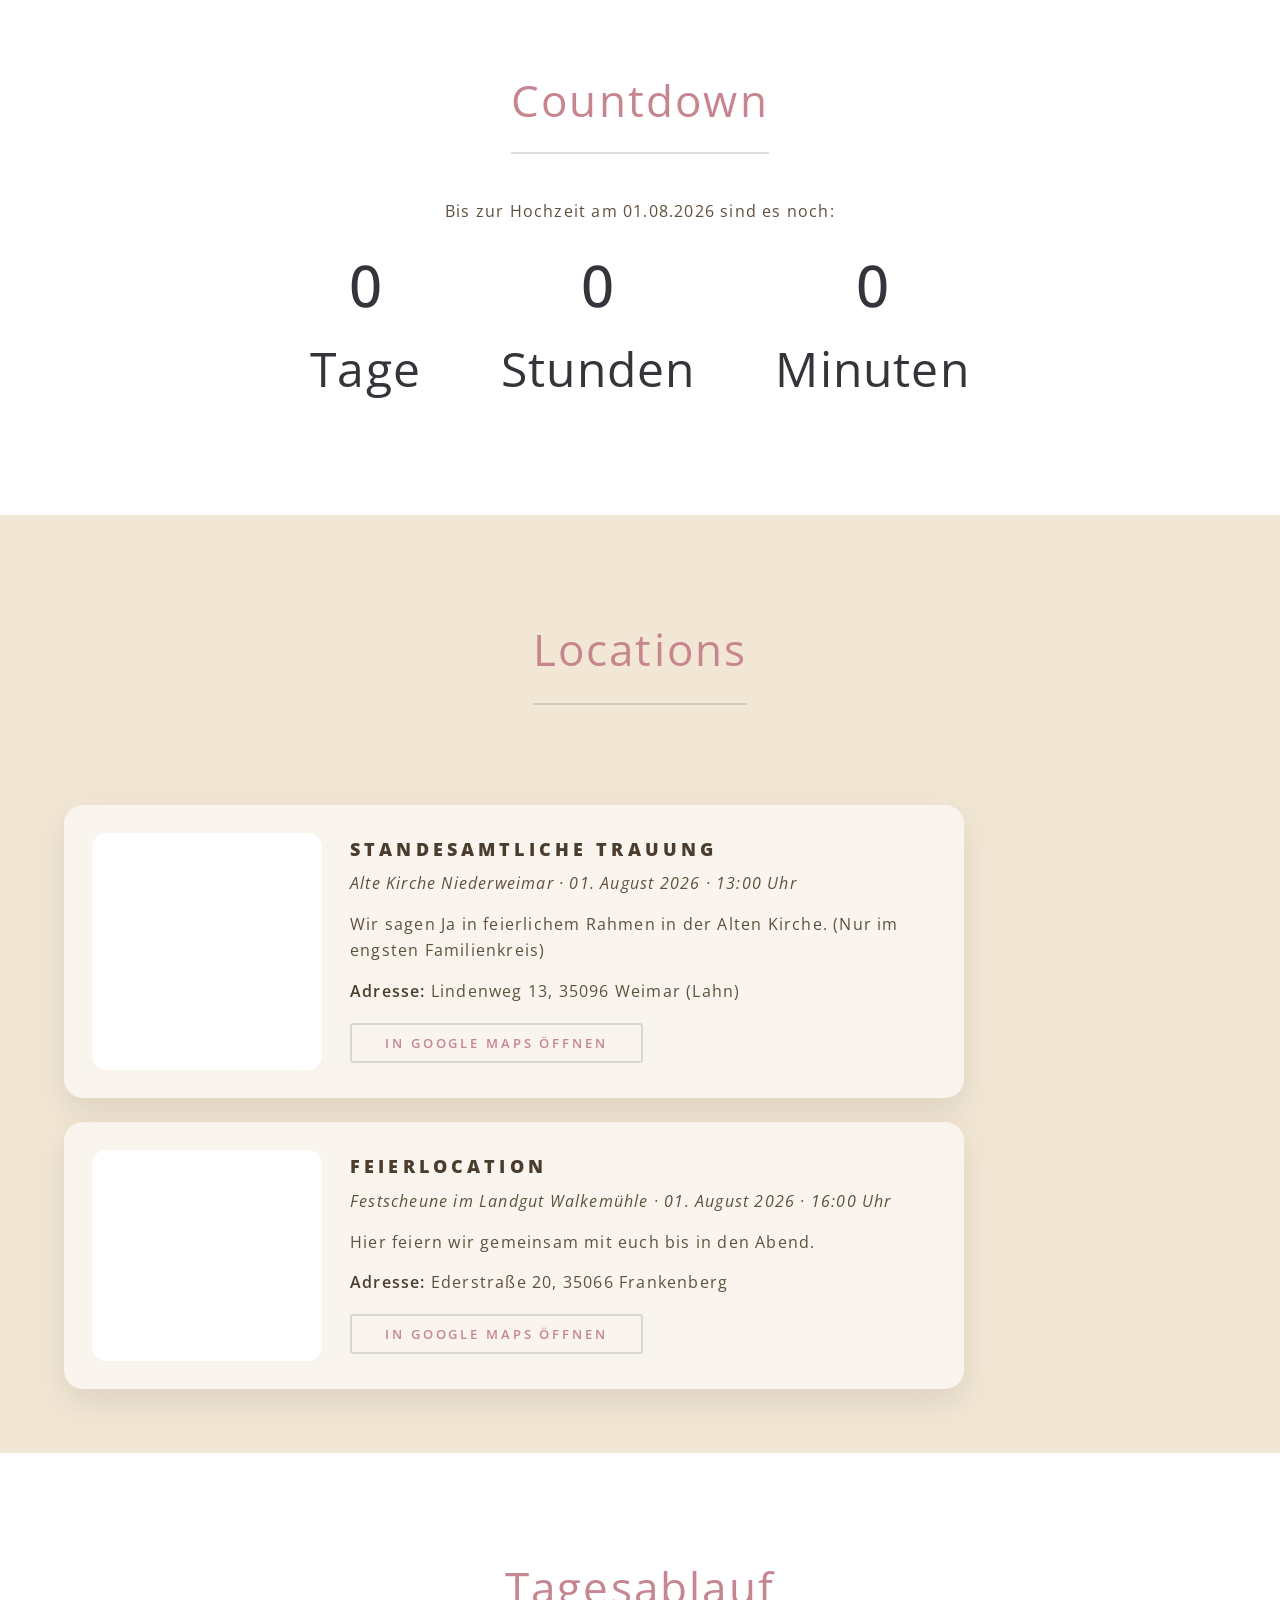
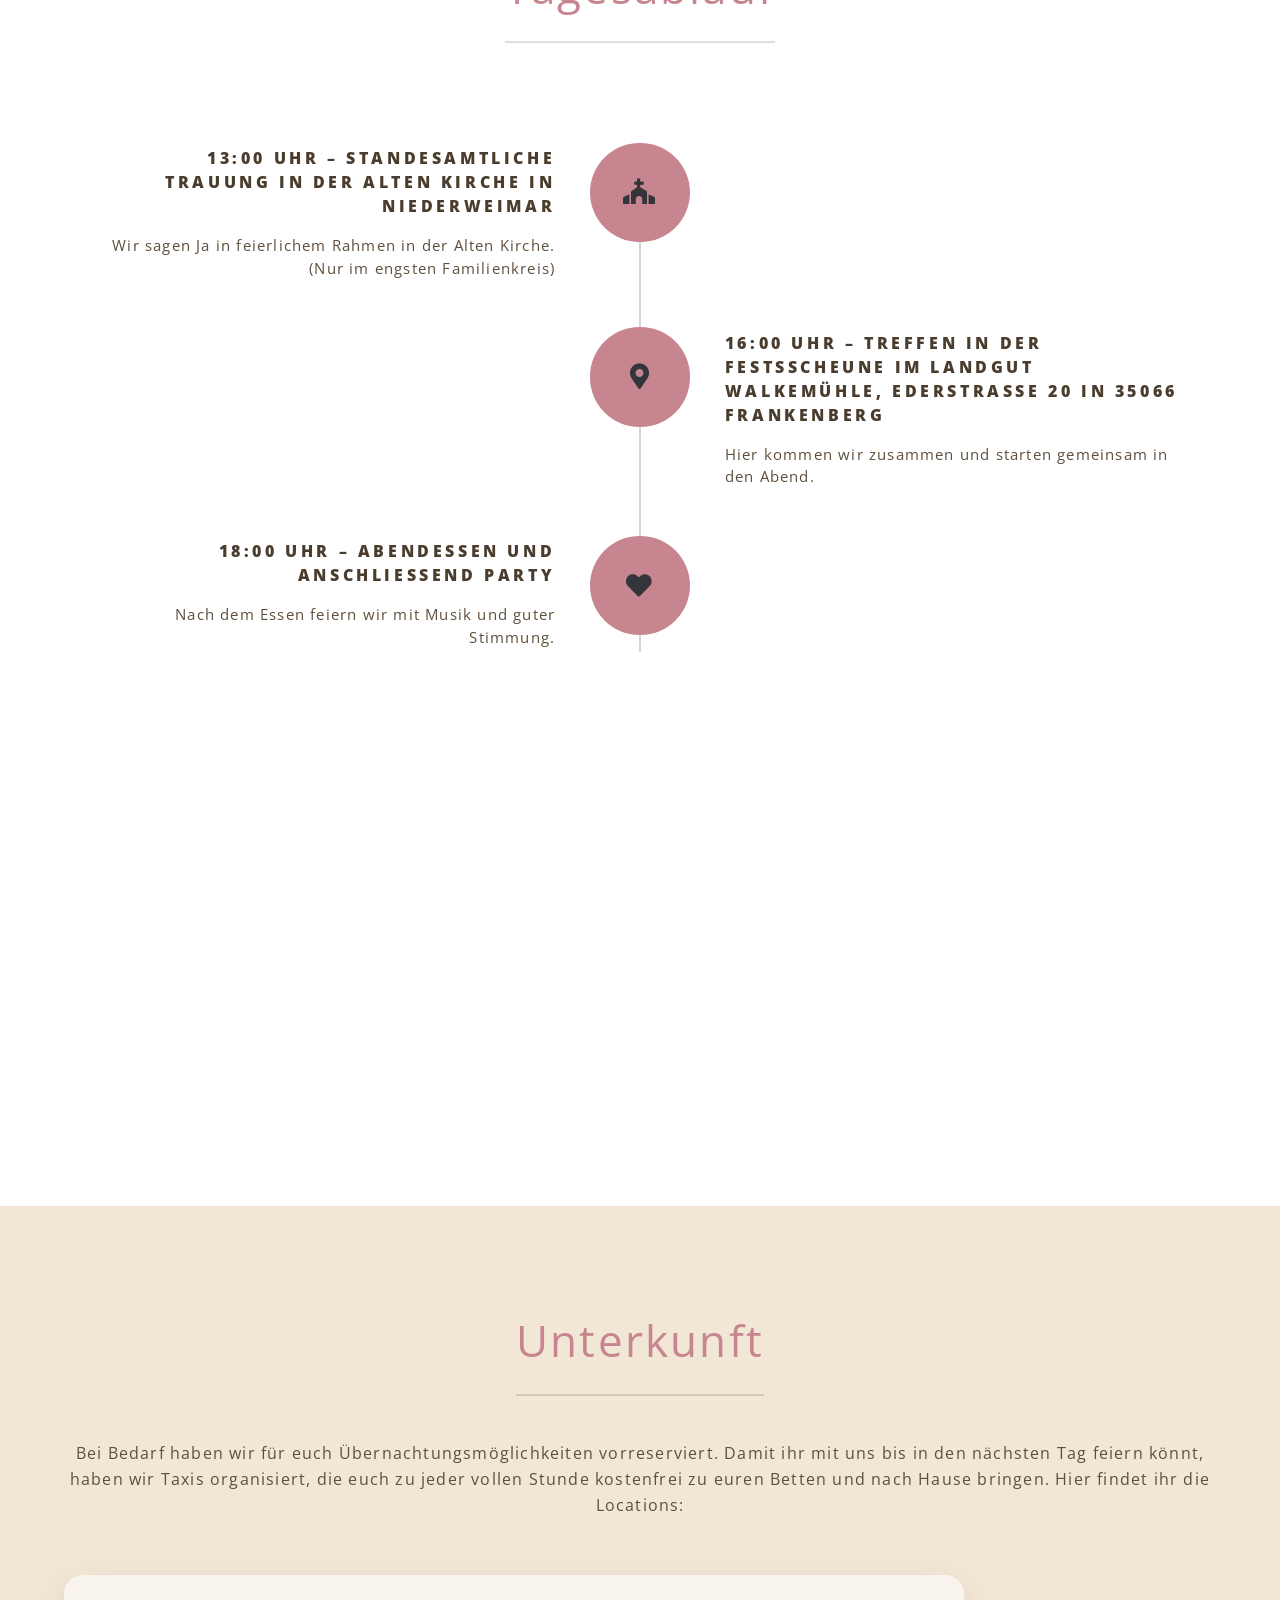
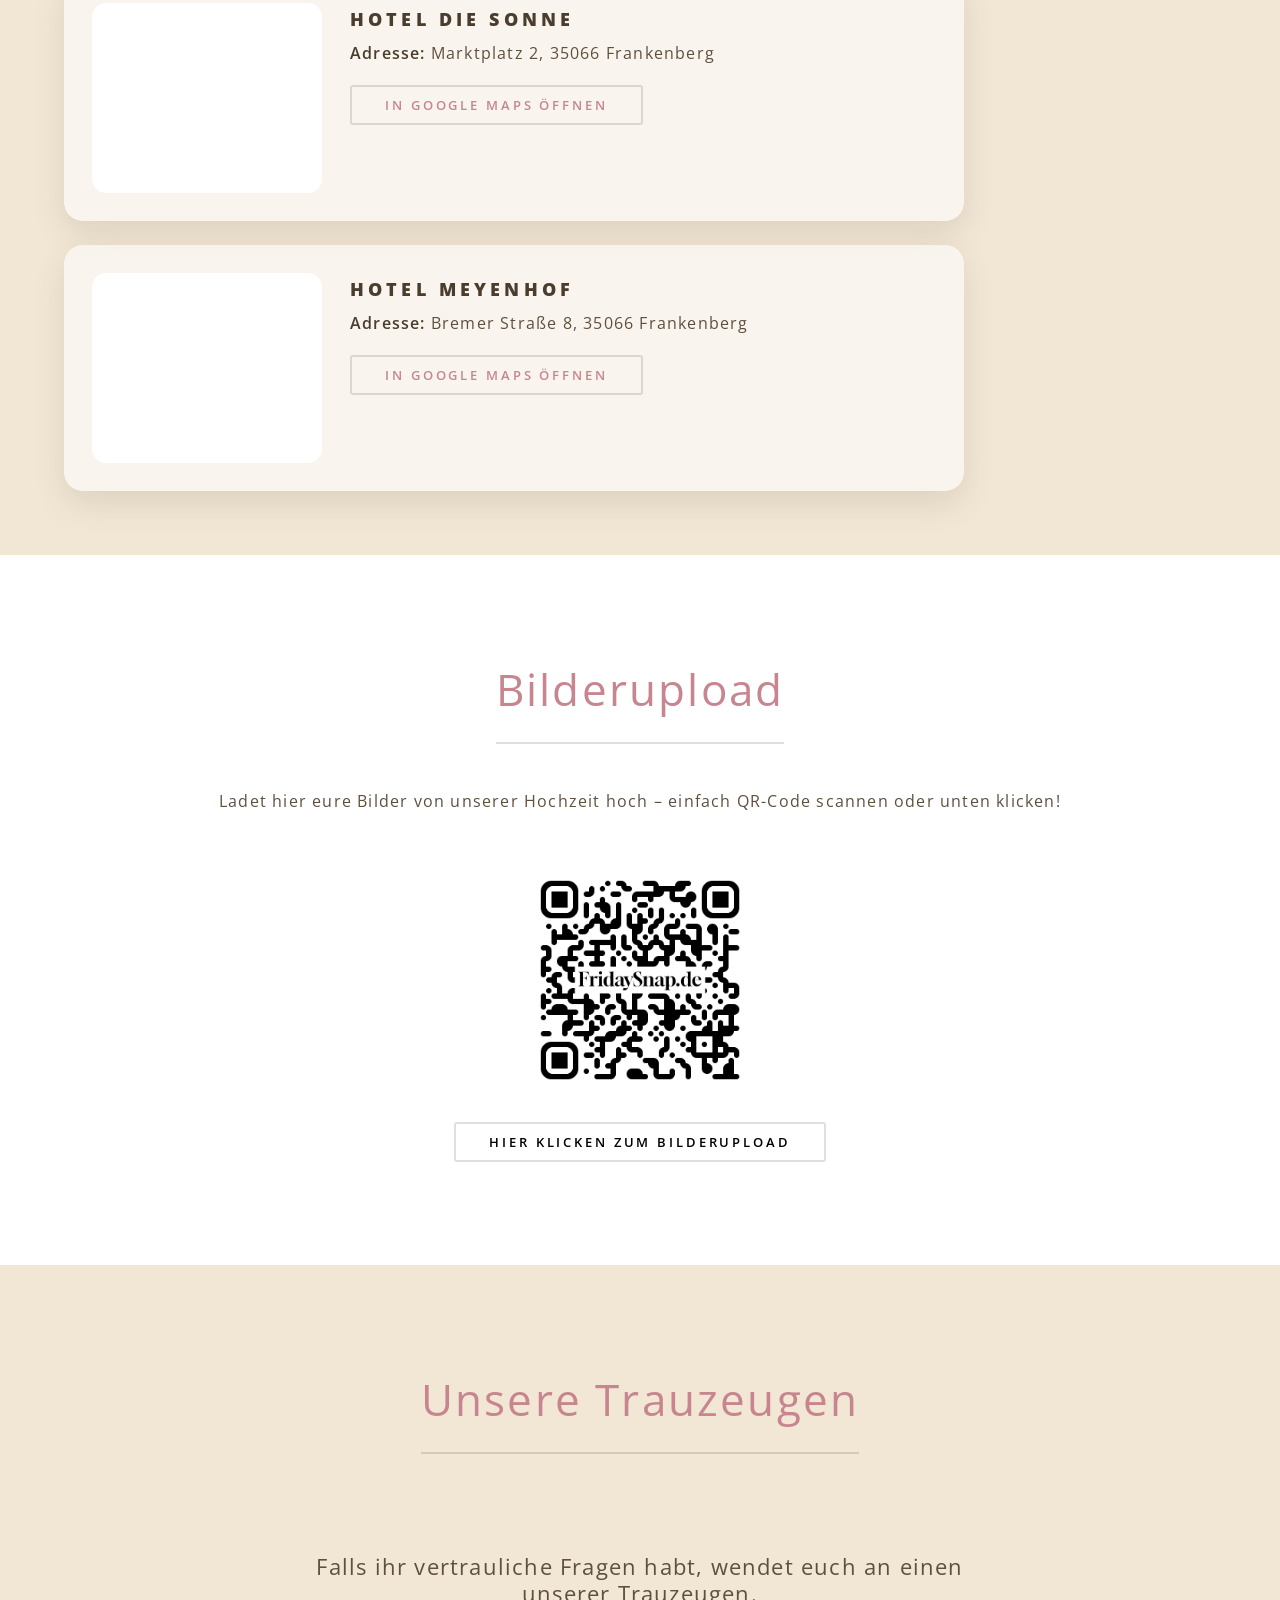
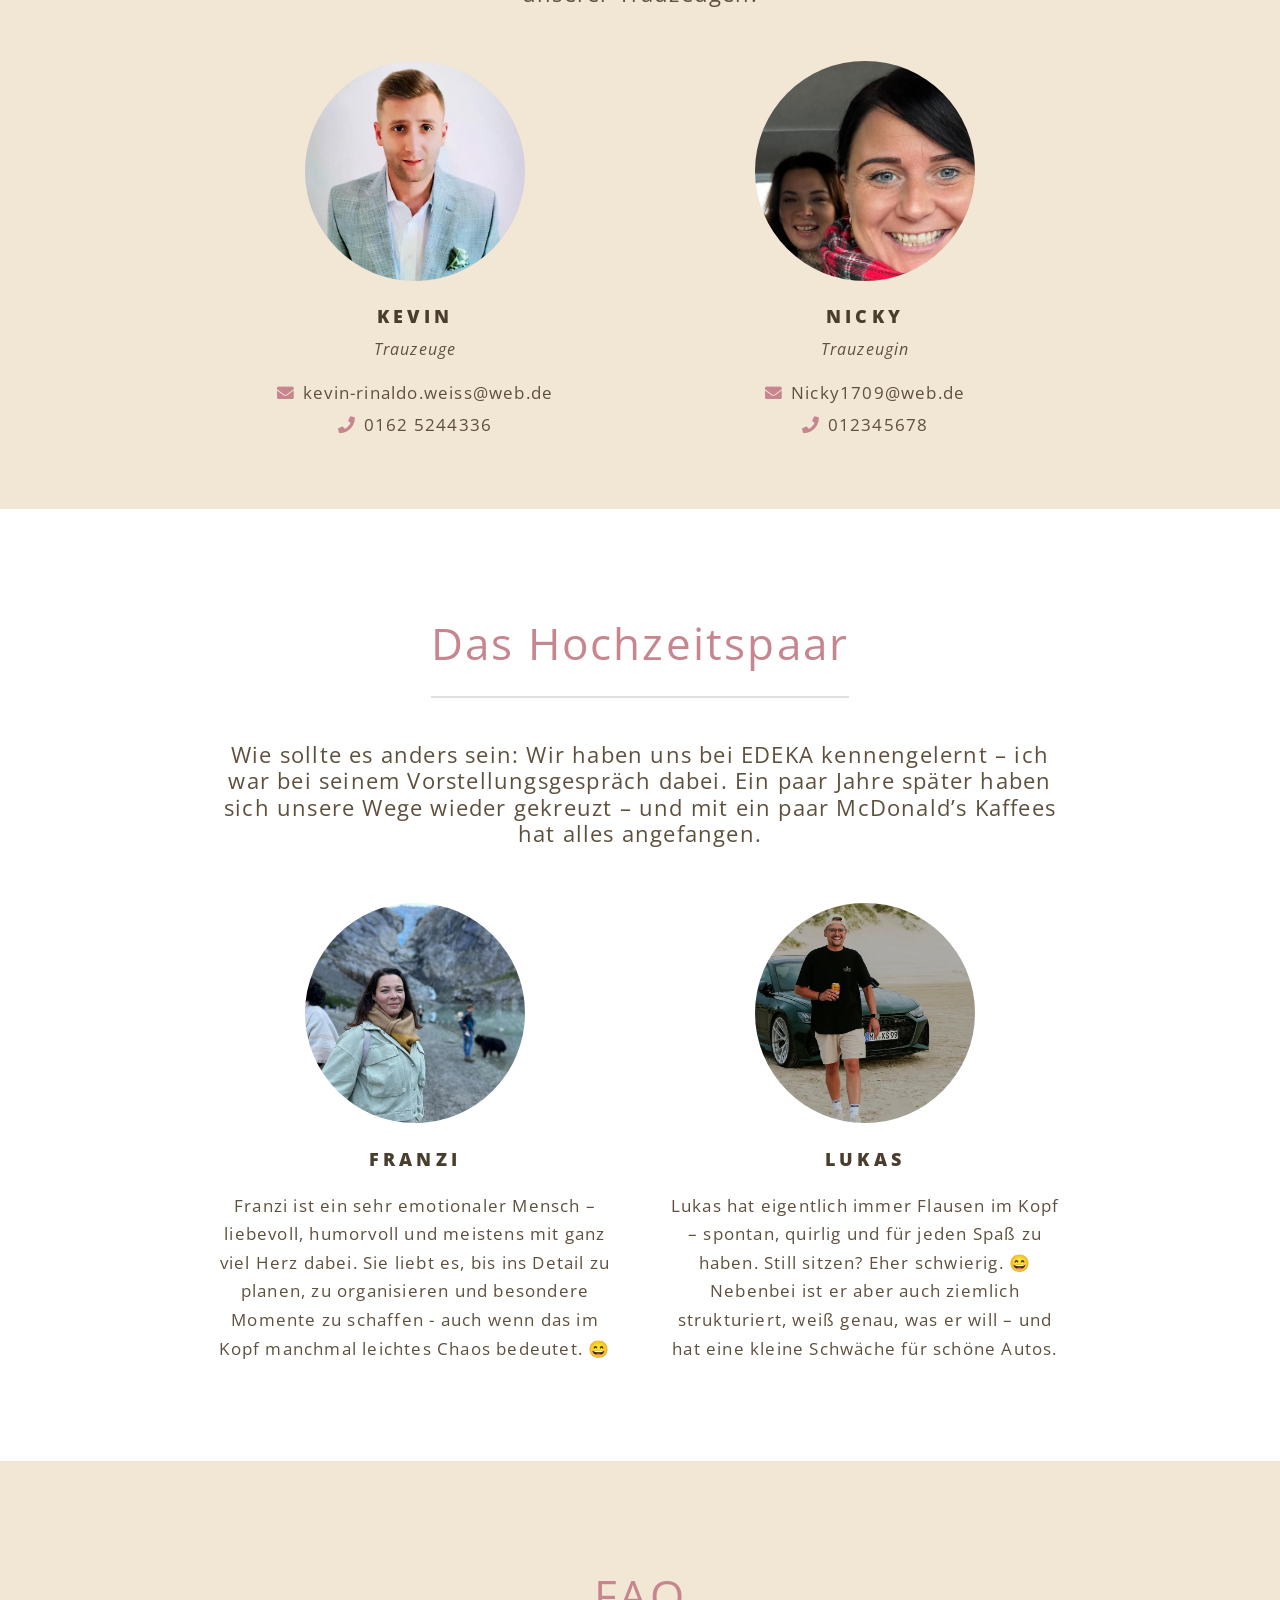
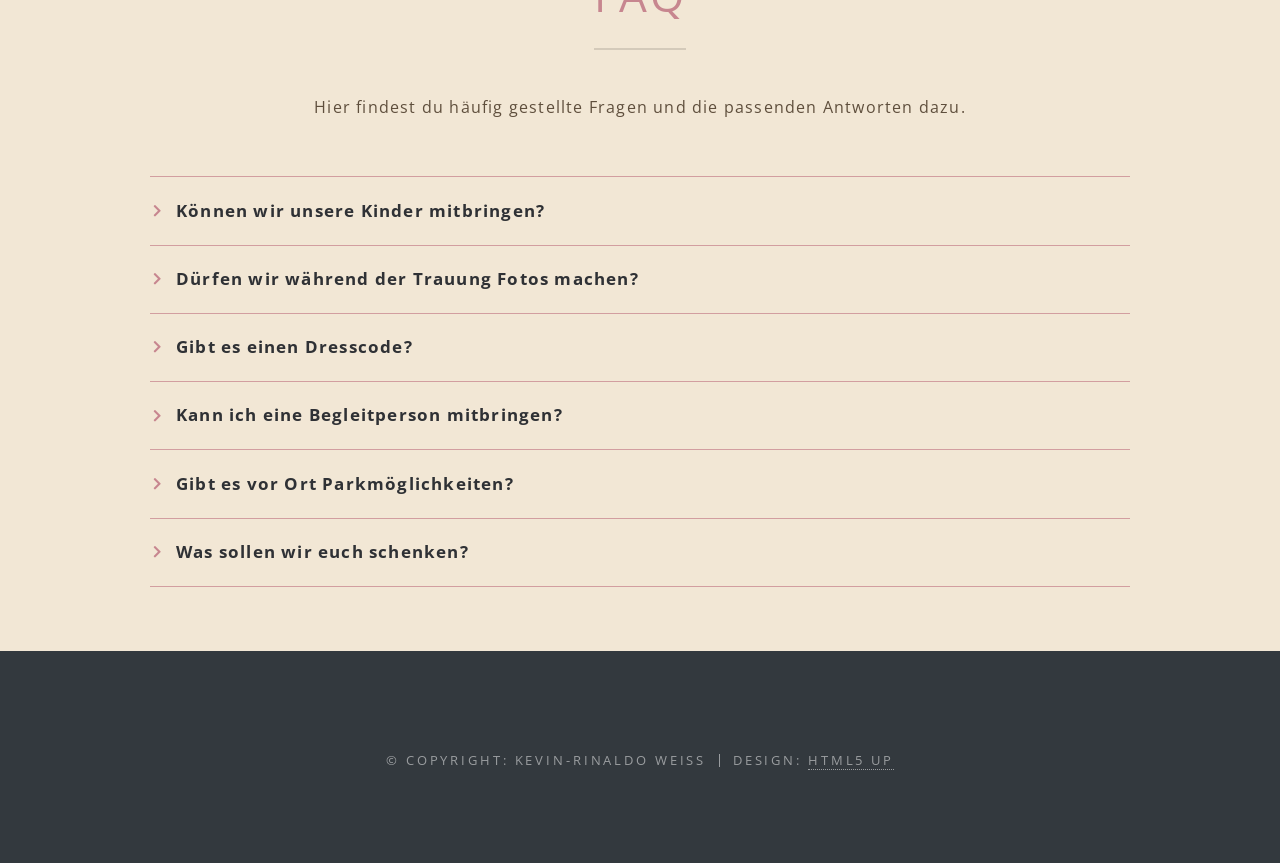
==== commit 31261dcf: "Replace Bilderupload QR placeholder with provided image" ====
--- a/index.html
+++ b/index.html
@@ -229,8 +229,8 @@
 									<h2 class="sommerhochzeit">Bilderupload<br /></h2>
 									<p>Ladet hier eure Bilder von unserer Hochzeit hoch – einfach QR-Code scannen oder unten klicken!</p>
 								</header>
-								<div style="margin: 0 auto 1.5rem; max-width: 220px; aspect-ratio: 1 / 1; border: 2px dashed #c2b280; border-radius: 0.5rem; display: flex; align-items: center; justify-content: center; color: #8f8f8f; font-weight: 600;">
-									QR-Code Platzhalter
+								<div style="margin: 0 auto 1.5rem; max-width: 220px;">
+									<img src="images/bilderupload.jpg" alt="QR-Code für den Bilderupload" style="width: 100%; height: auto; border-radius: 0.5rem;" />
 								</div>
 								<p>
 									<a class="button" href="https://app.fridaysnap.de/d/n5RuTix9PmtmkTCMvQb5Z4" target="_blank" rel="noopener noreferrer" style="color: #000;">Hier klicken zum Bilderupload</a>
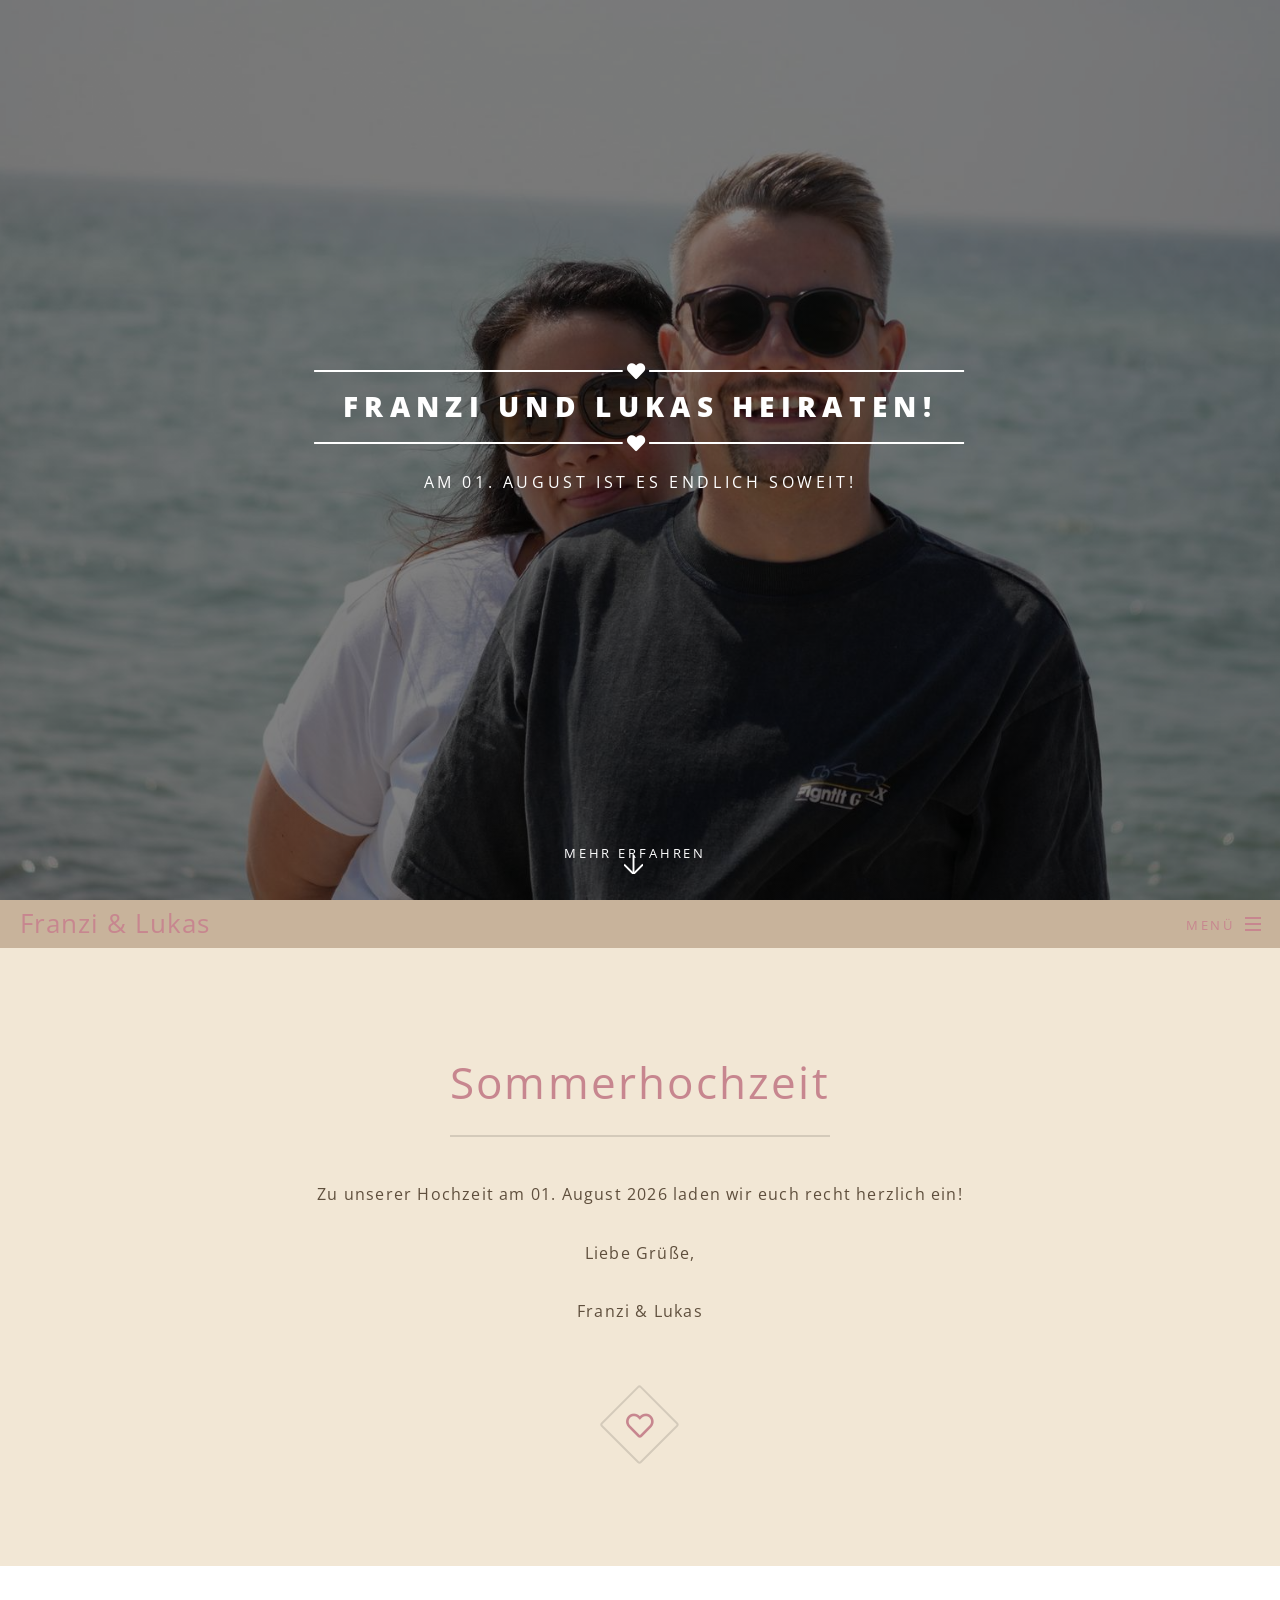
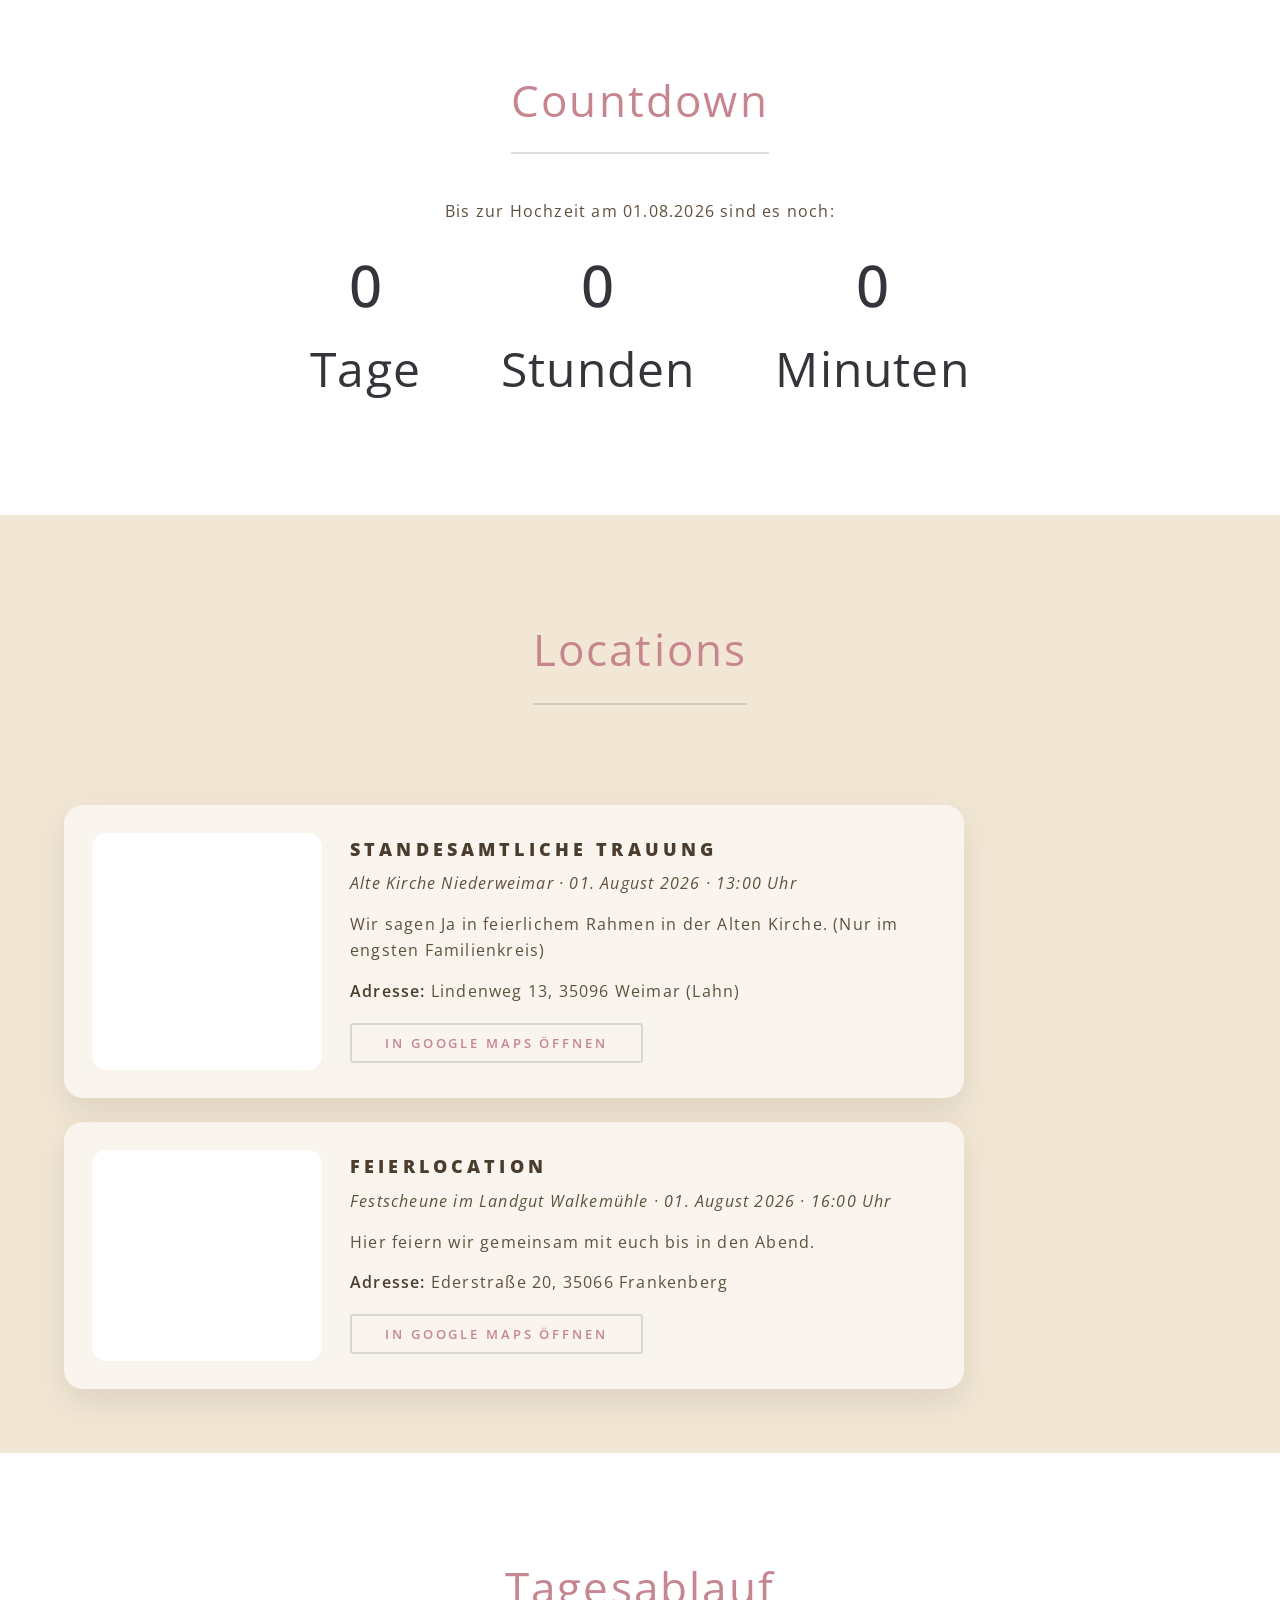
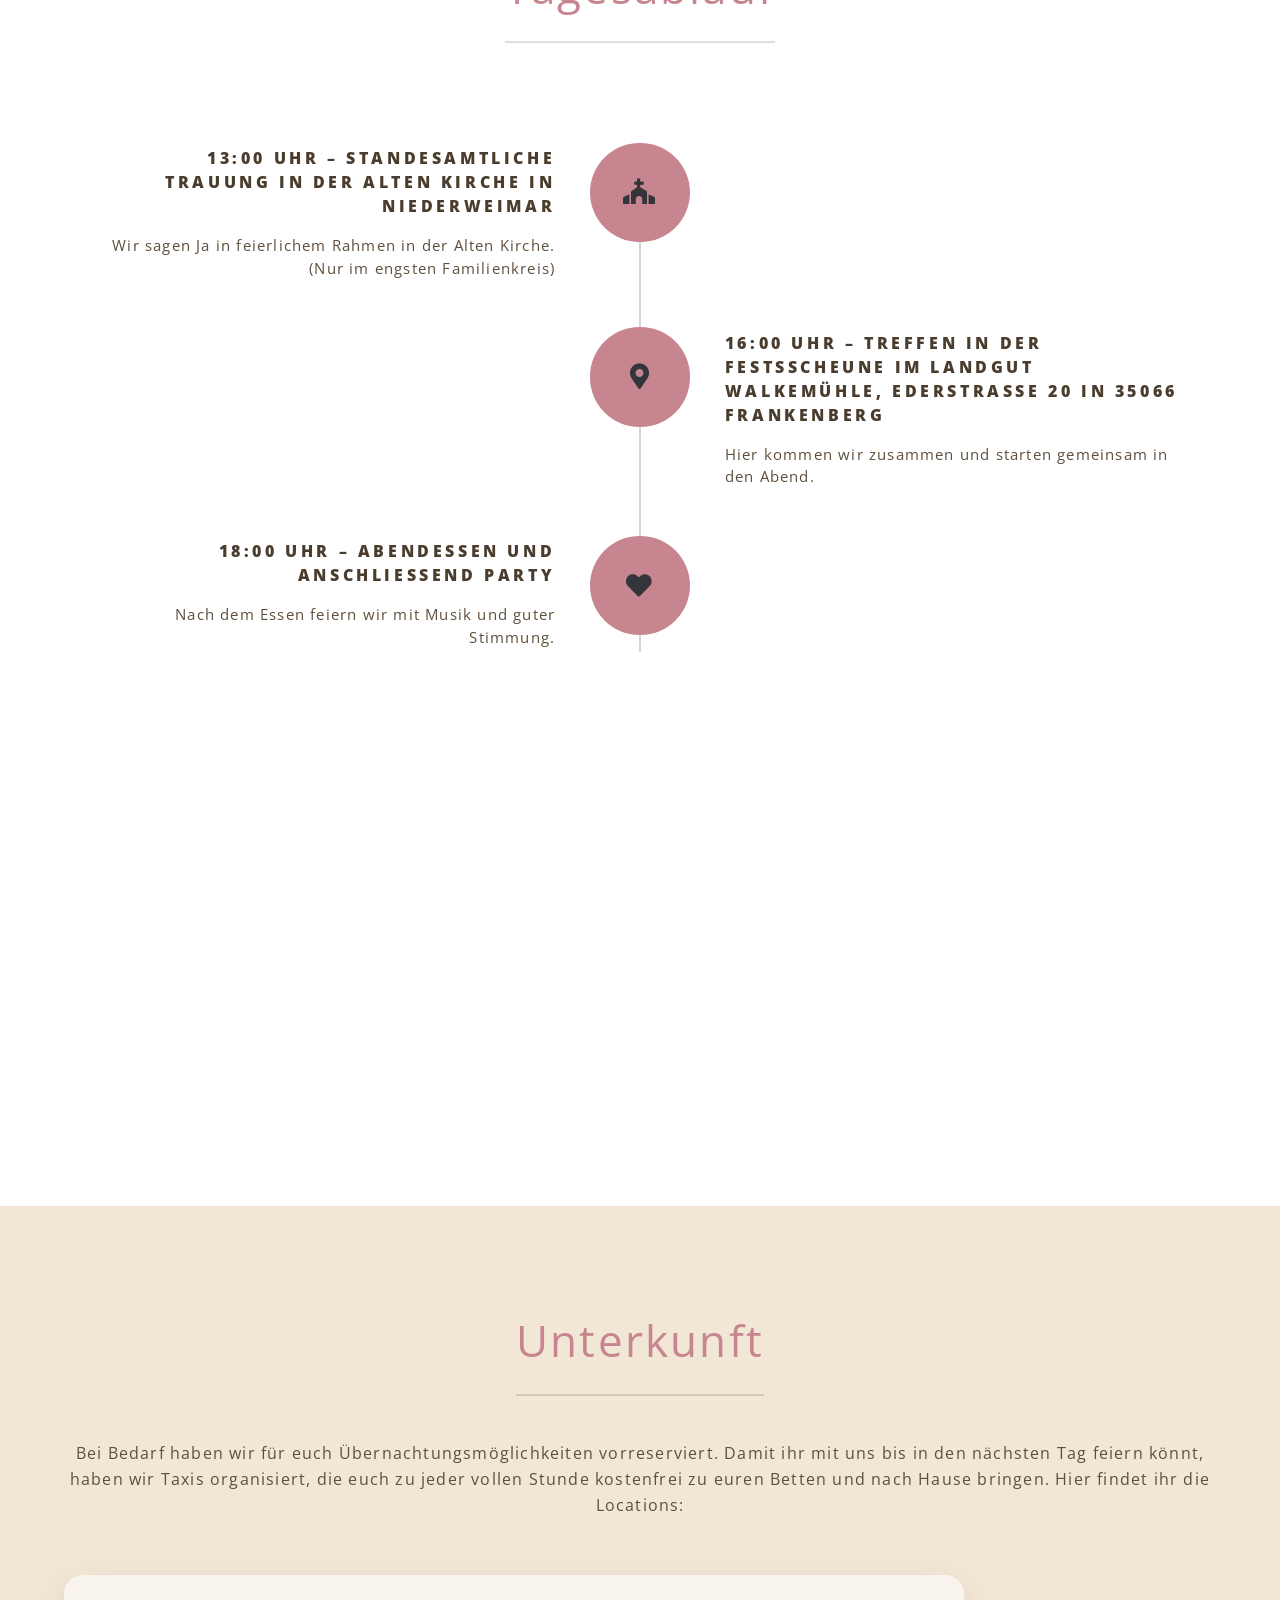
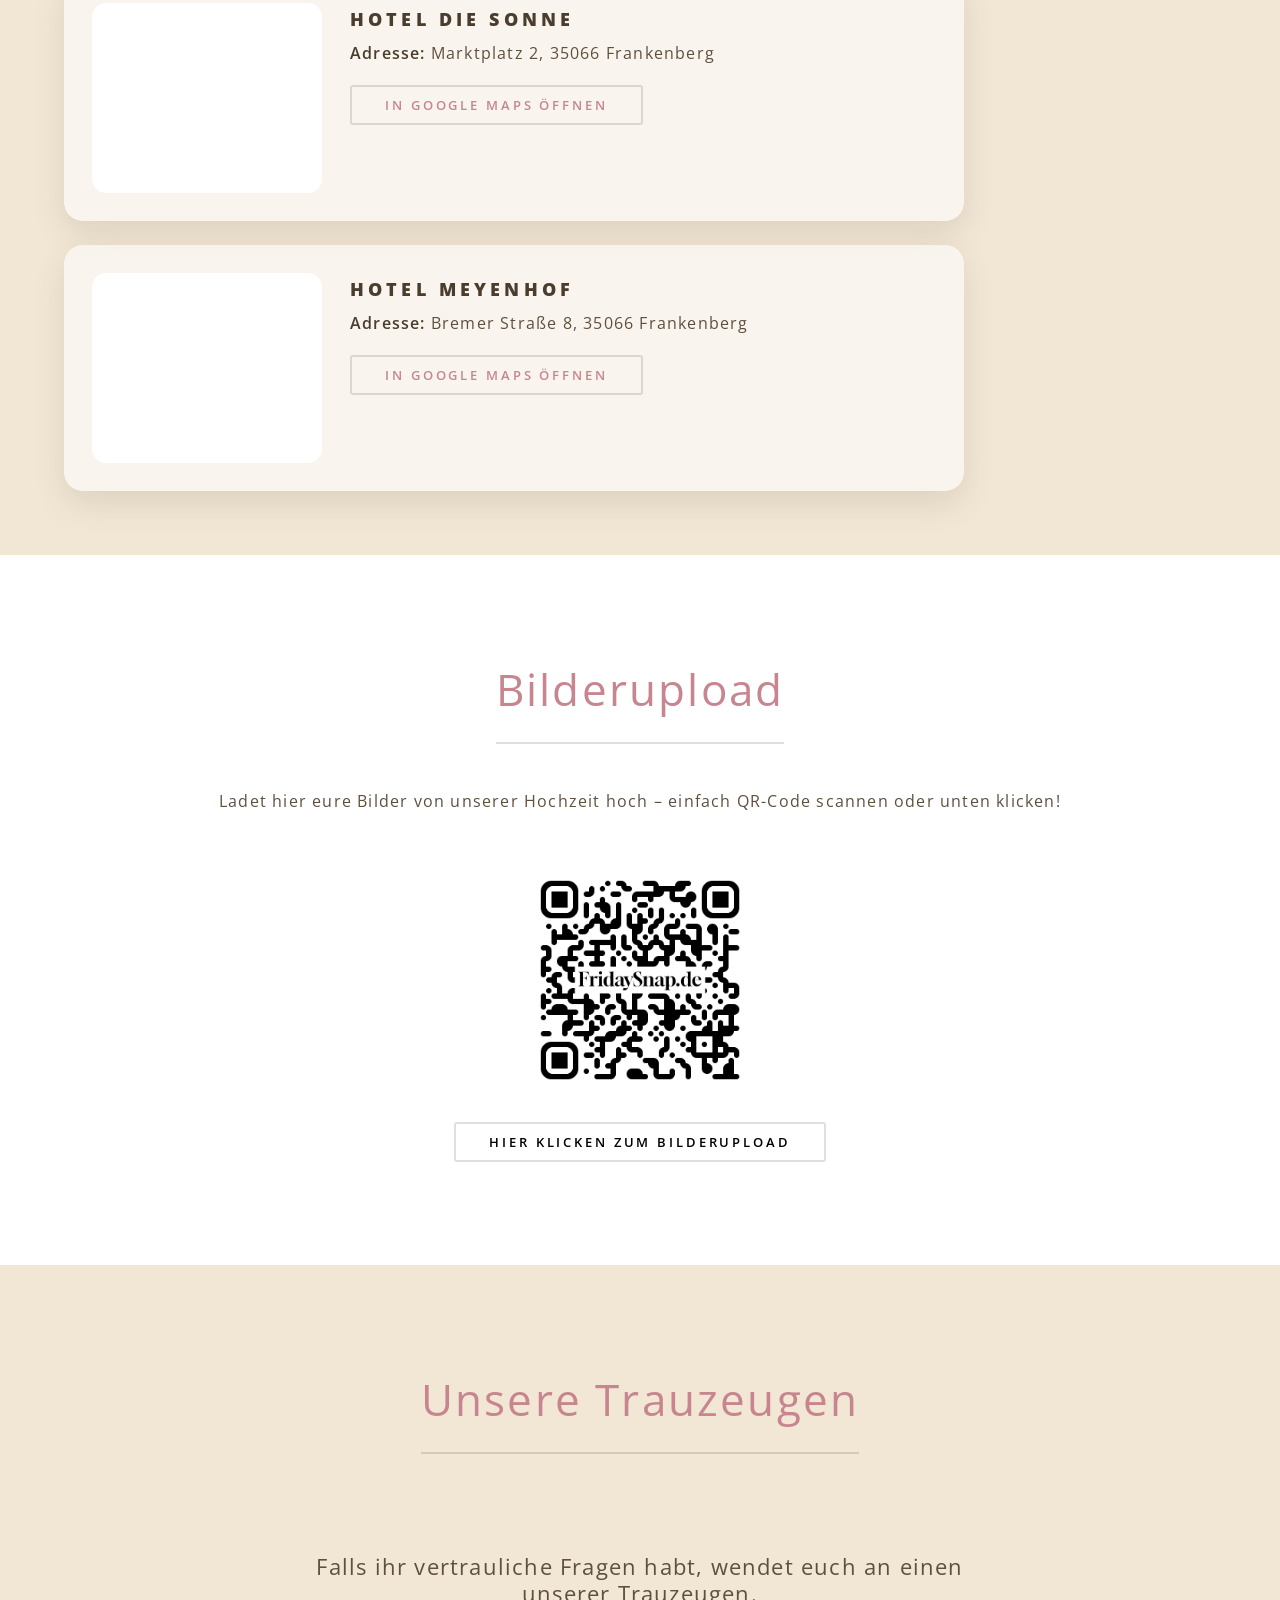
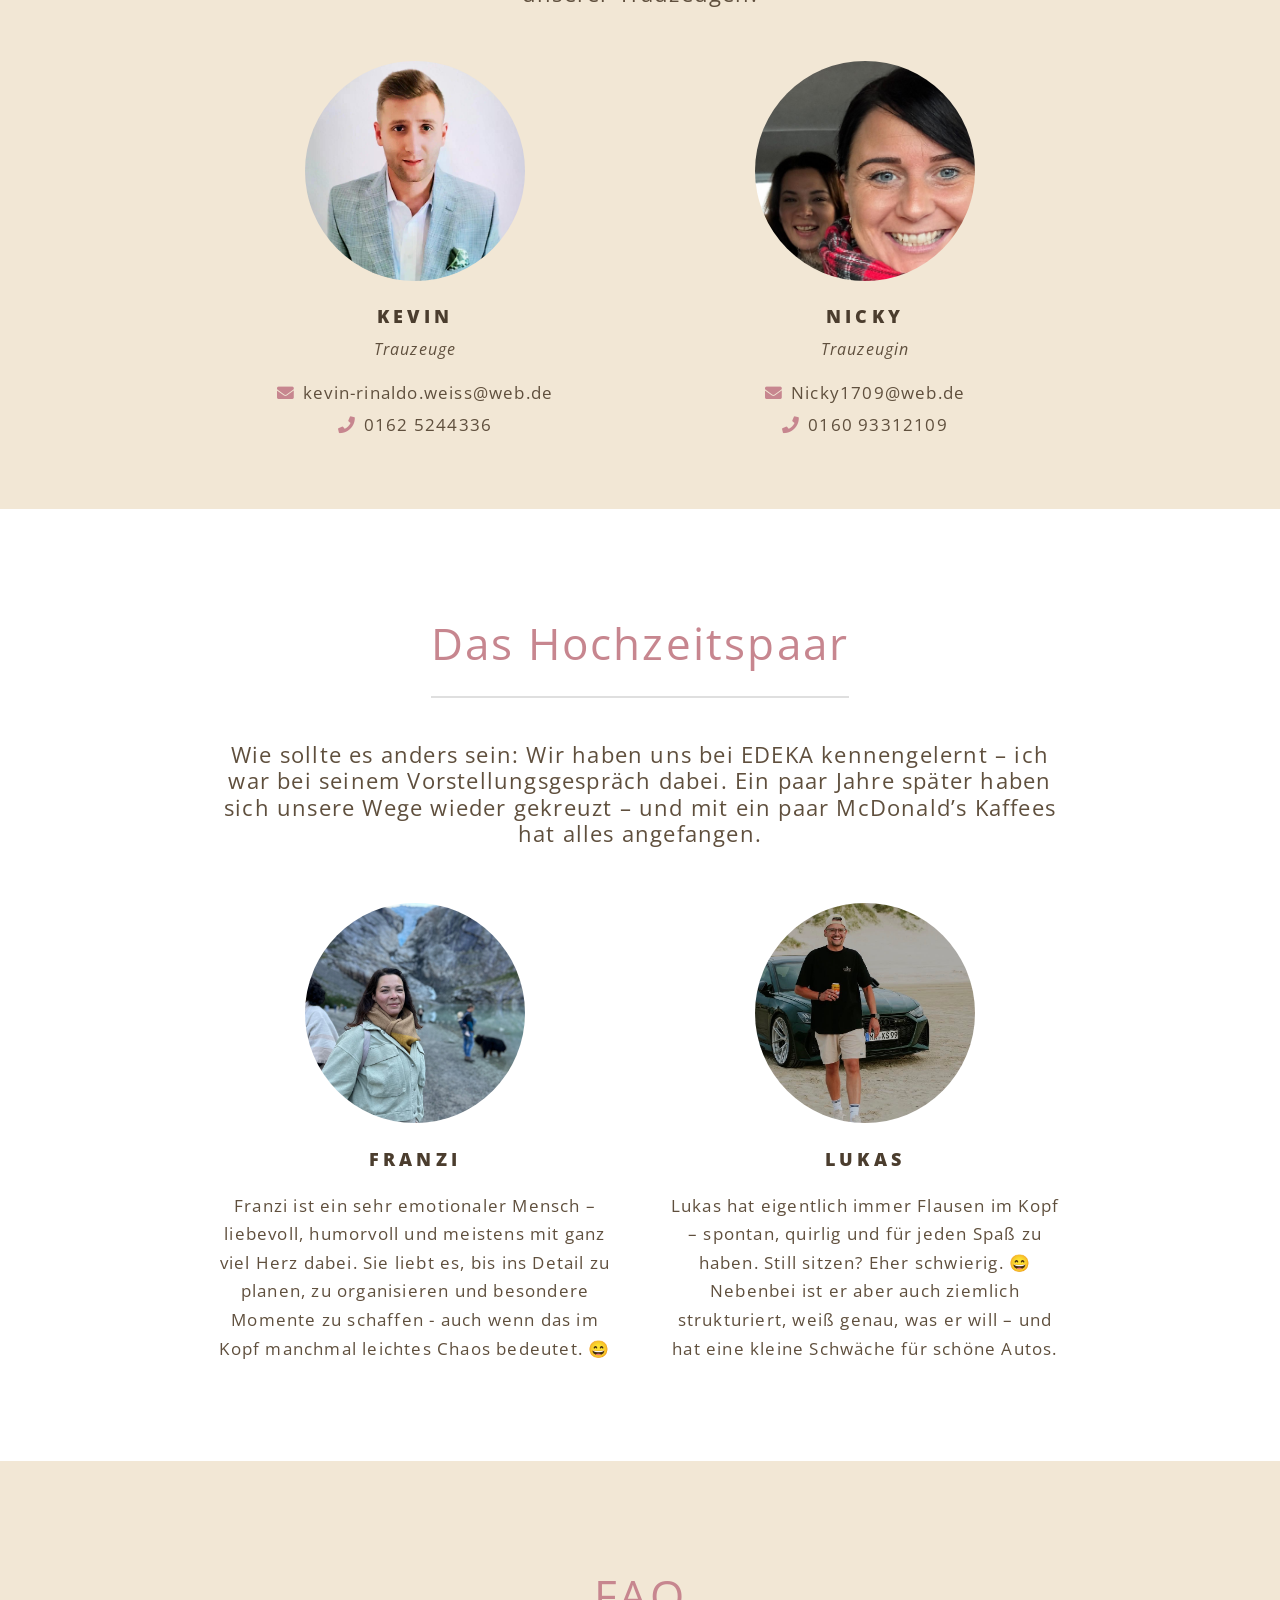
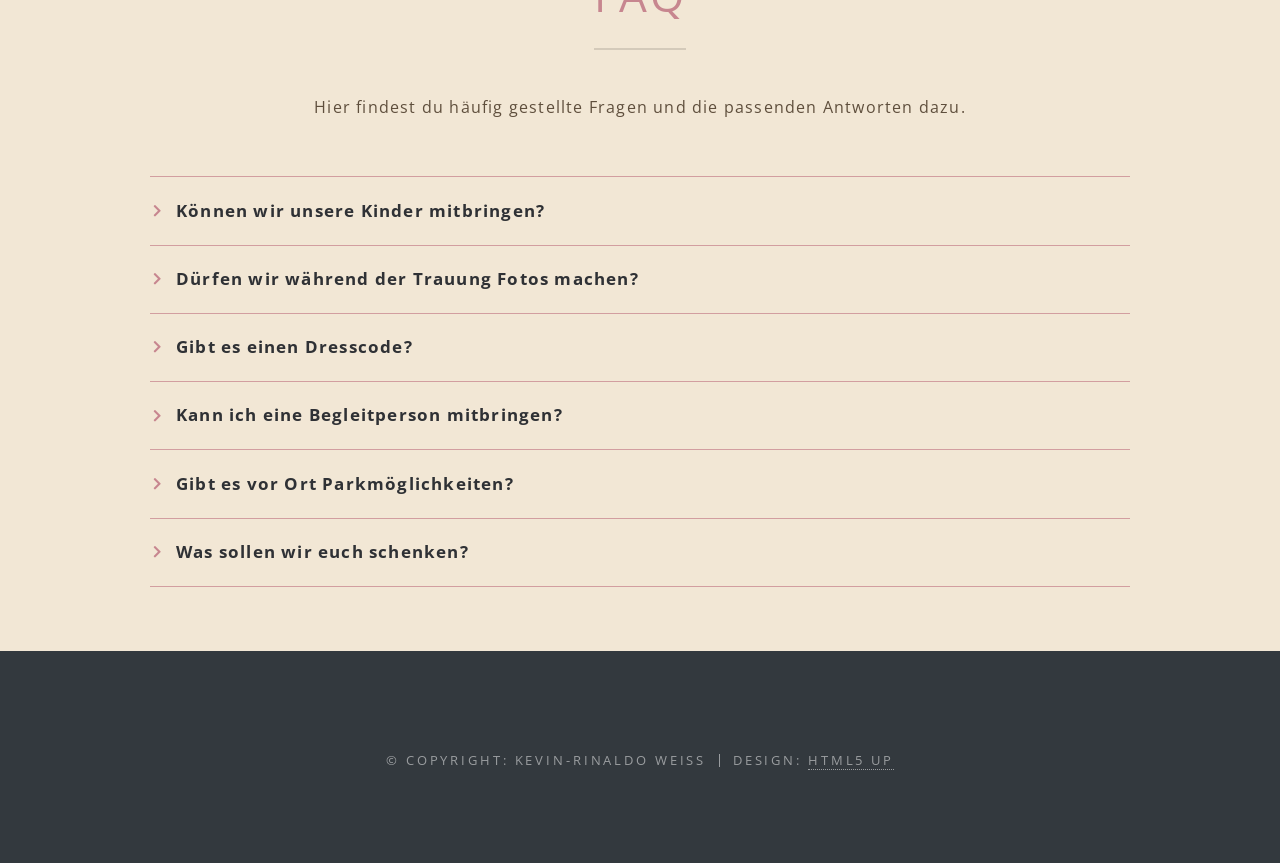
==== commit bd36d384: "Update index.html" ====
--- a/index.html
+++ b/index.html
@@ -10,6 +10,9 @@
 		<meta charset="utf-8" />
 		<meta name="viewport" content="width=device-width, initial-scale=1, user-scalable=no" />
 		<link rel="stylesheet" href="assets/css/main.css" />
+		<link rel="preload" as="image" href="images/banner.jpg" fetchpriority="high" />
+		<link rel="preload" as="image" href="images/banner_1.jpg" />
+		<link rel="preload" as="image" href="images/banner_2.jpg" />
 		<noscript><link rel="stylesheet" href="assets/css/noscript.css" /></noscript>
 	</head>
 	<body class="landing is-preload">
@@ -251,14 +254,14 @@
 										<h3>Kevin</h3>
 										<p class="trauzeuge-role">Trauzeuge</p>
 										<p class="trauzeuge-contact"><span class="icon solid fa-envelope" aria-hidden="true"></span><a href="mailto:kevin-rinaldo.weiss@web.de">kevin-rinaldo.weiss@web.de</a></p>
-										<p class="trauzeuge-contact"><span class="icon solid fa-phone" aria-hidden="true"></span><a href="tel:012345678">0162 5244336</a></p>
+										<p class="trauzeuge-contact"><span class="icon solid fa-phone" aria-hidden="true"></span><a href="tel:01625244336">0162 5244336</a></p>
 									</article>
 									<article class="trauzeuge-card">
 										<img src="images/nicky.jpg" alt="Trauzeugin Nicky" class="trauzeuge-image" />
 										<h3>Nicky</h3>
 										<p class="trauzeuge-role">Trauzeugin</p>
 										<p class="trauzeuge-contact"><span class="icon solid fa-envelope" aria-hidden="true"></span><a href="mailto:Nicky1709@web.de">Nicky1709@web.de</a></p>
-										<p class="trauzeuge-contact"><span class="icon solid fa-phone" aria-hidden="true"></span><a href="tel:012345678">012345678</a></p>
+										<p class="trauzeuge-contact"><span class="icon solid fa-phone" aria-hidden="true"></span><a href="tel:016093312109">0160 93312109</a></p>
 									</article>
 								</div>
 							</div>
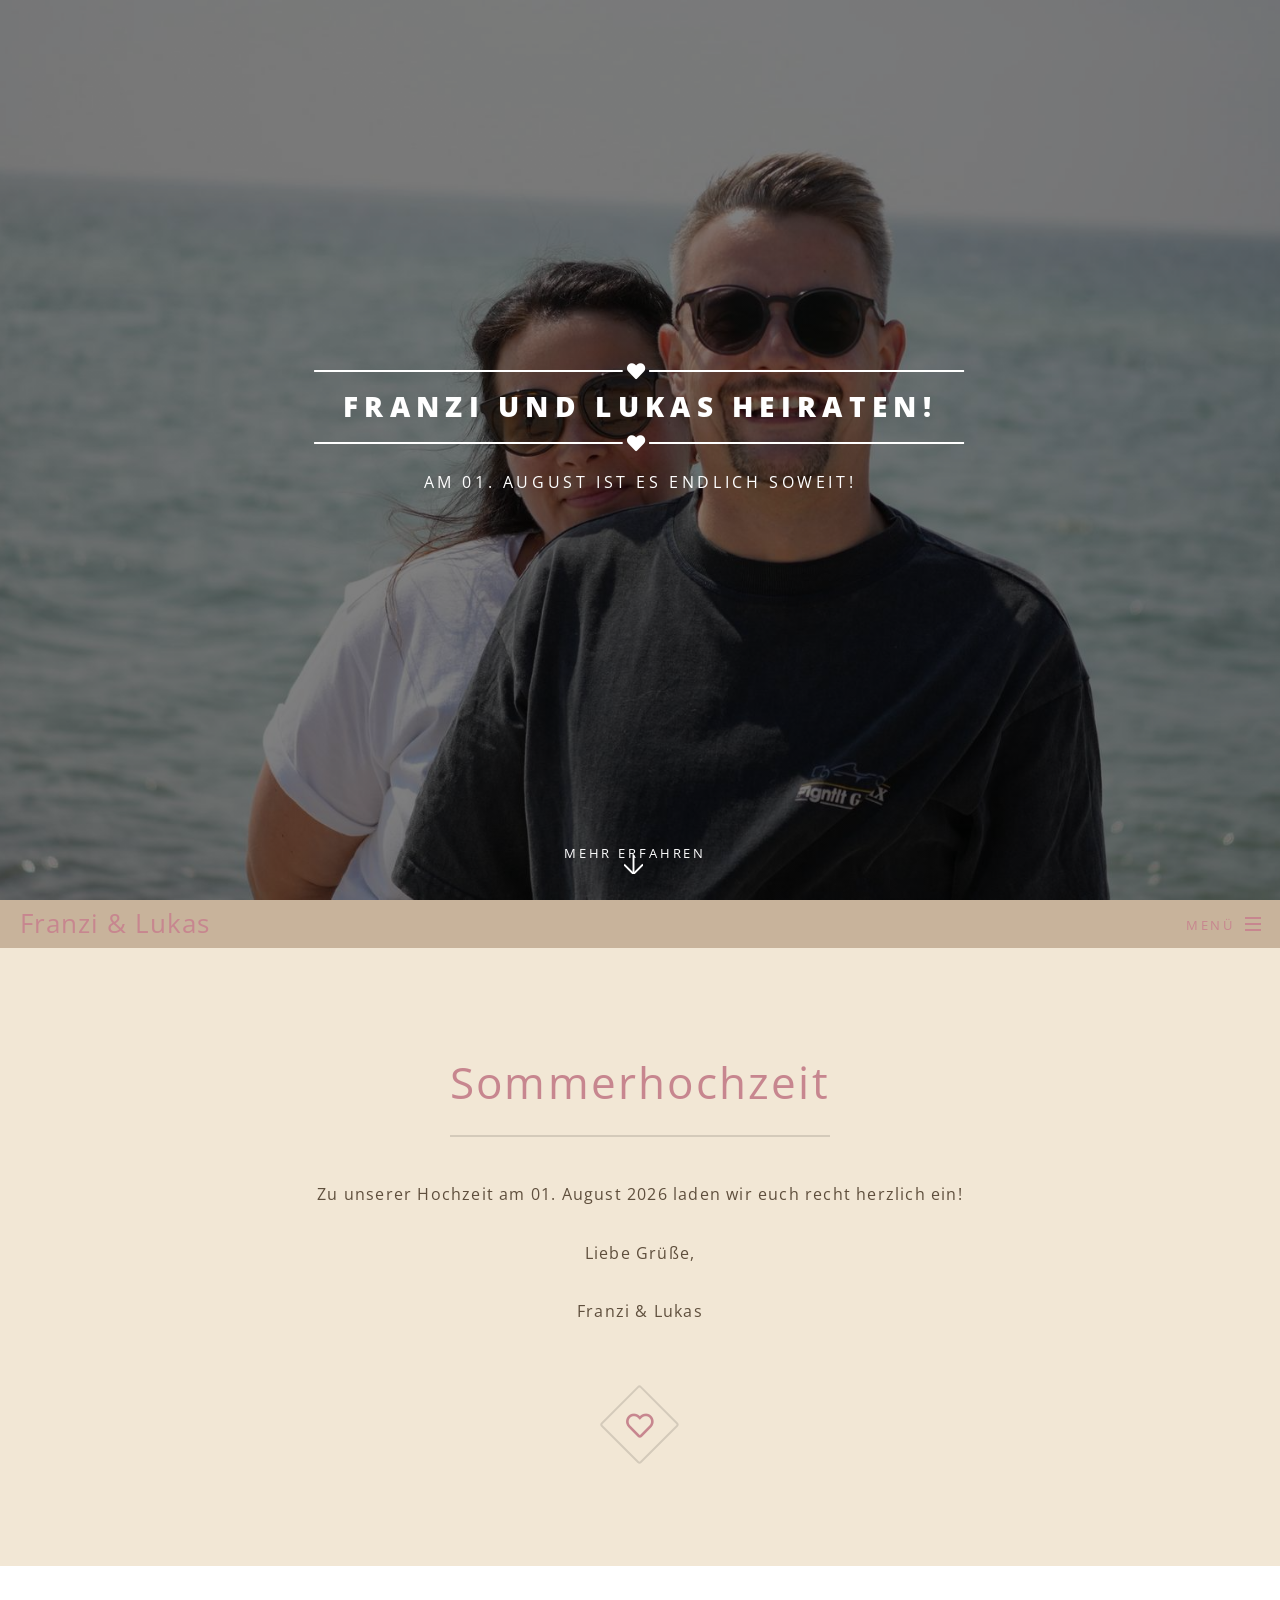
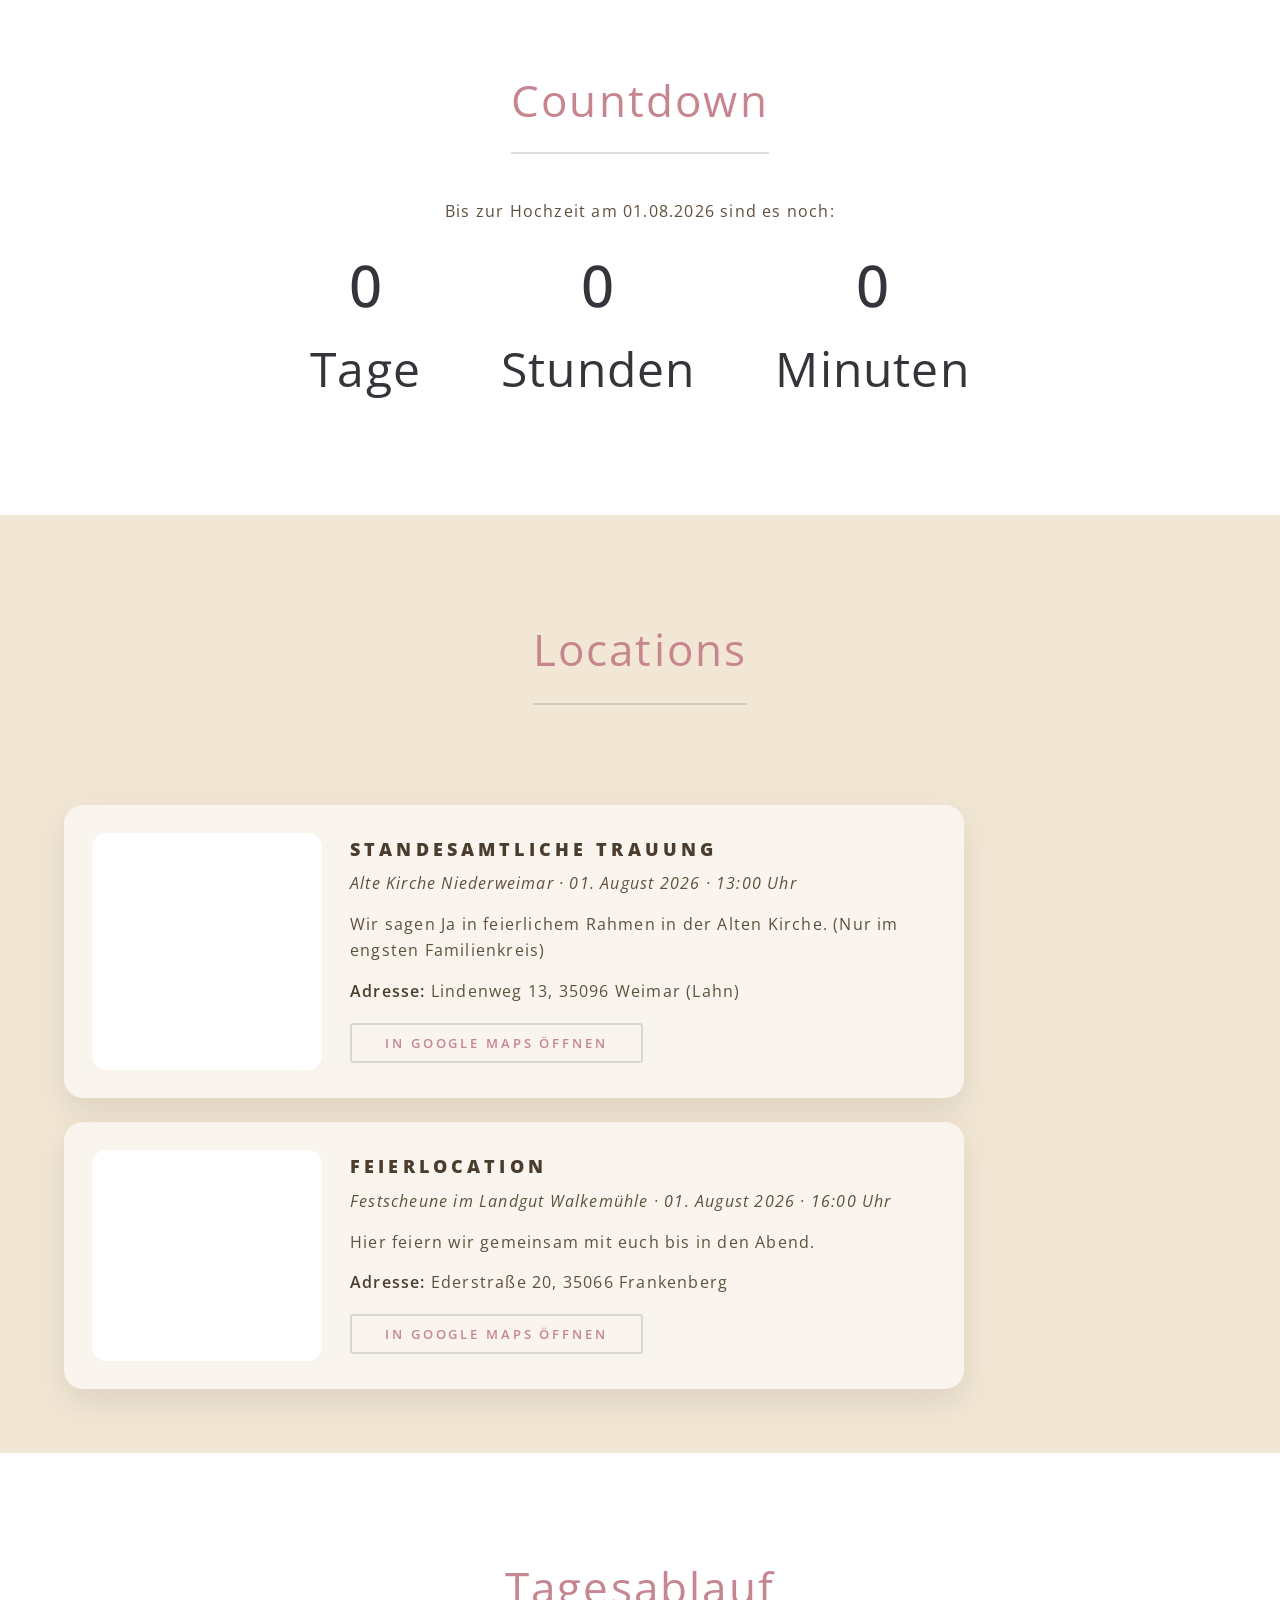
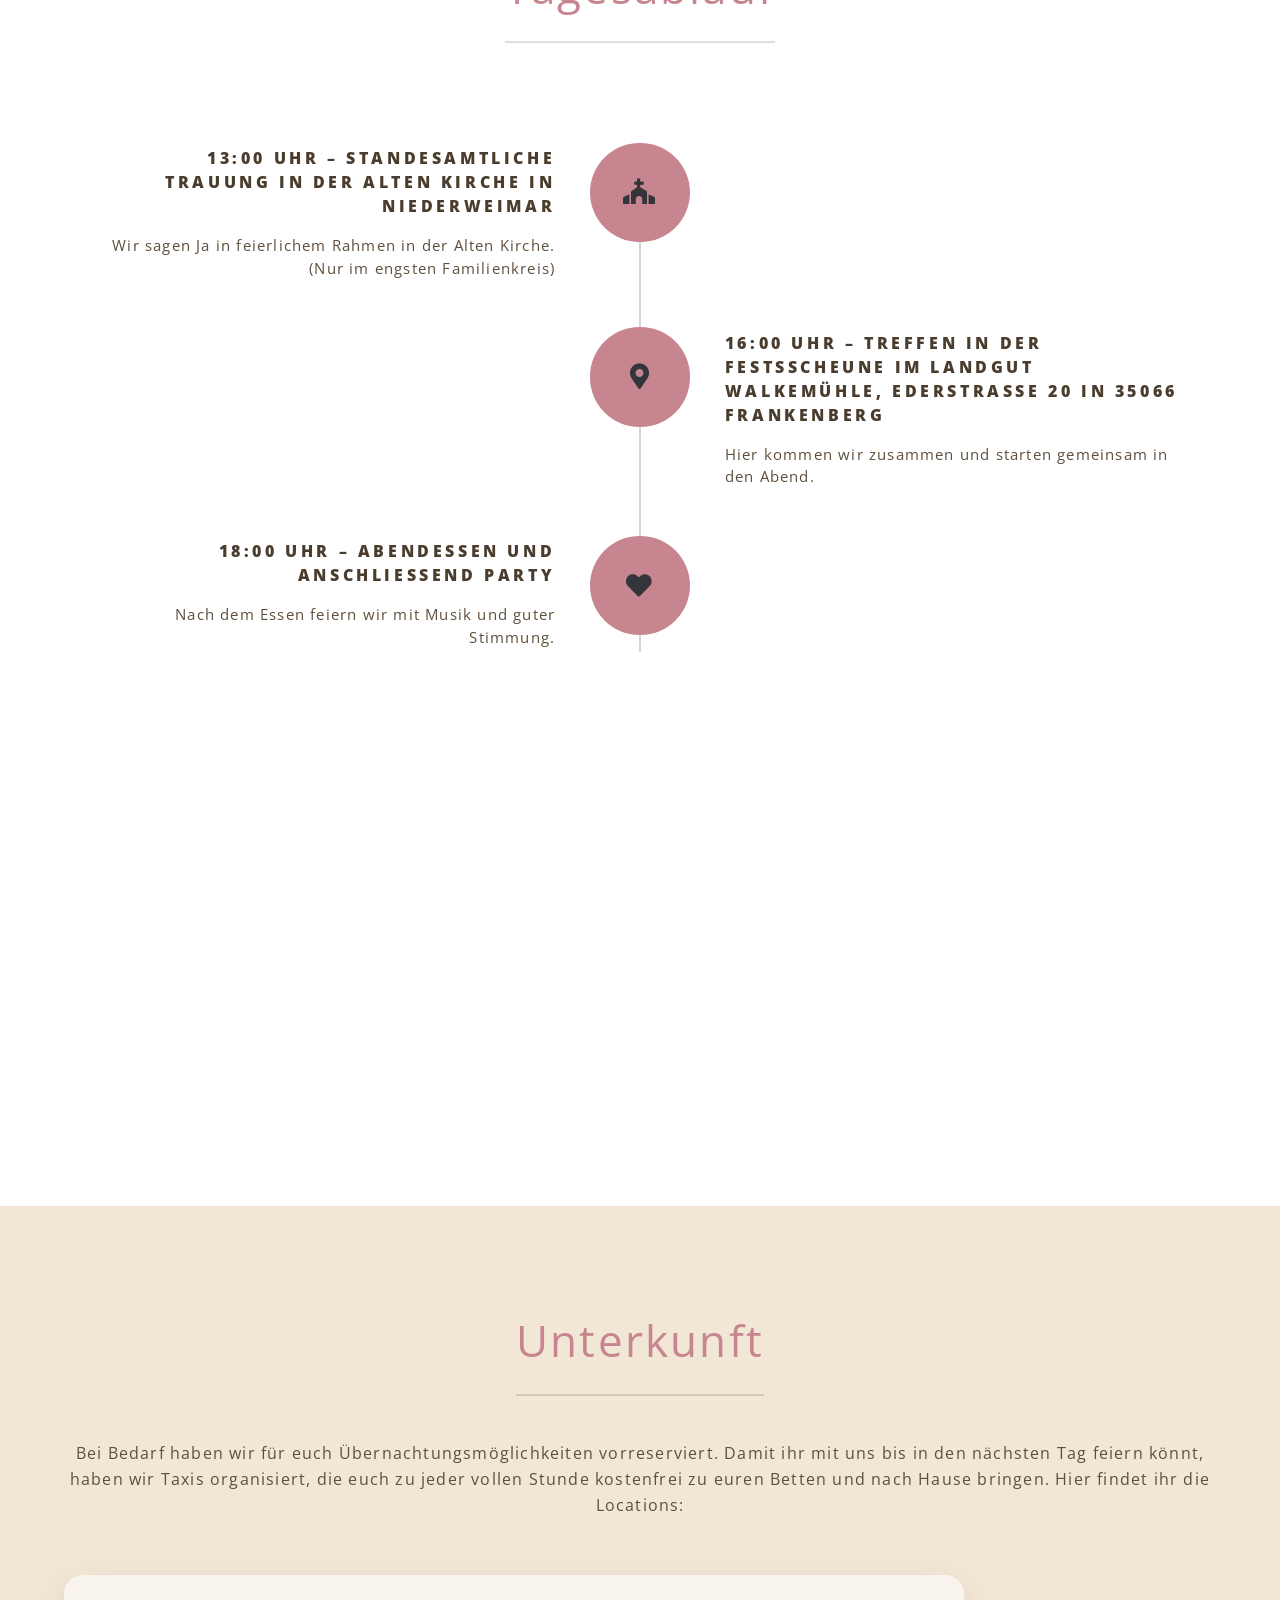
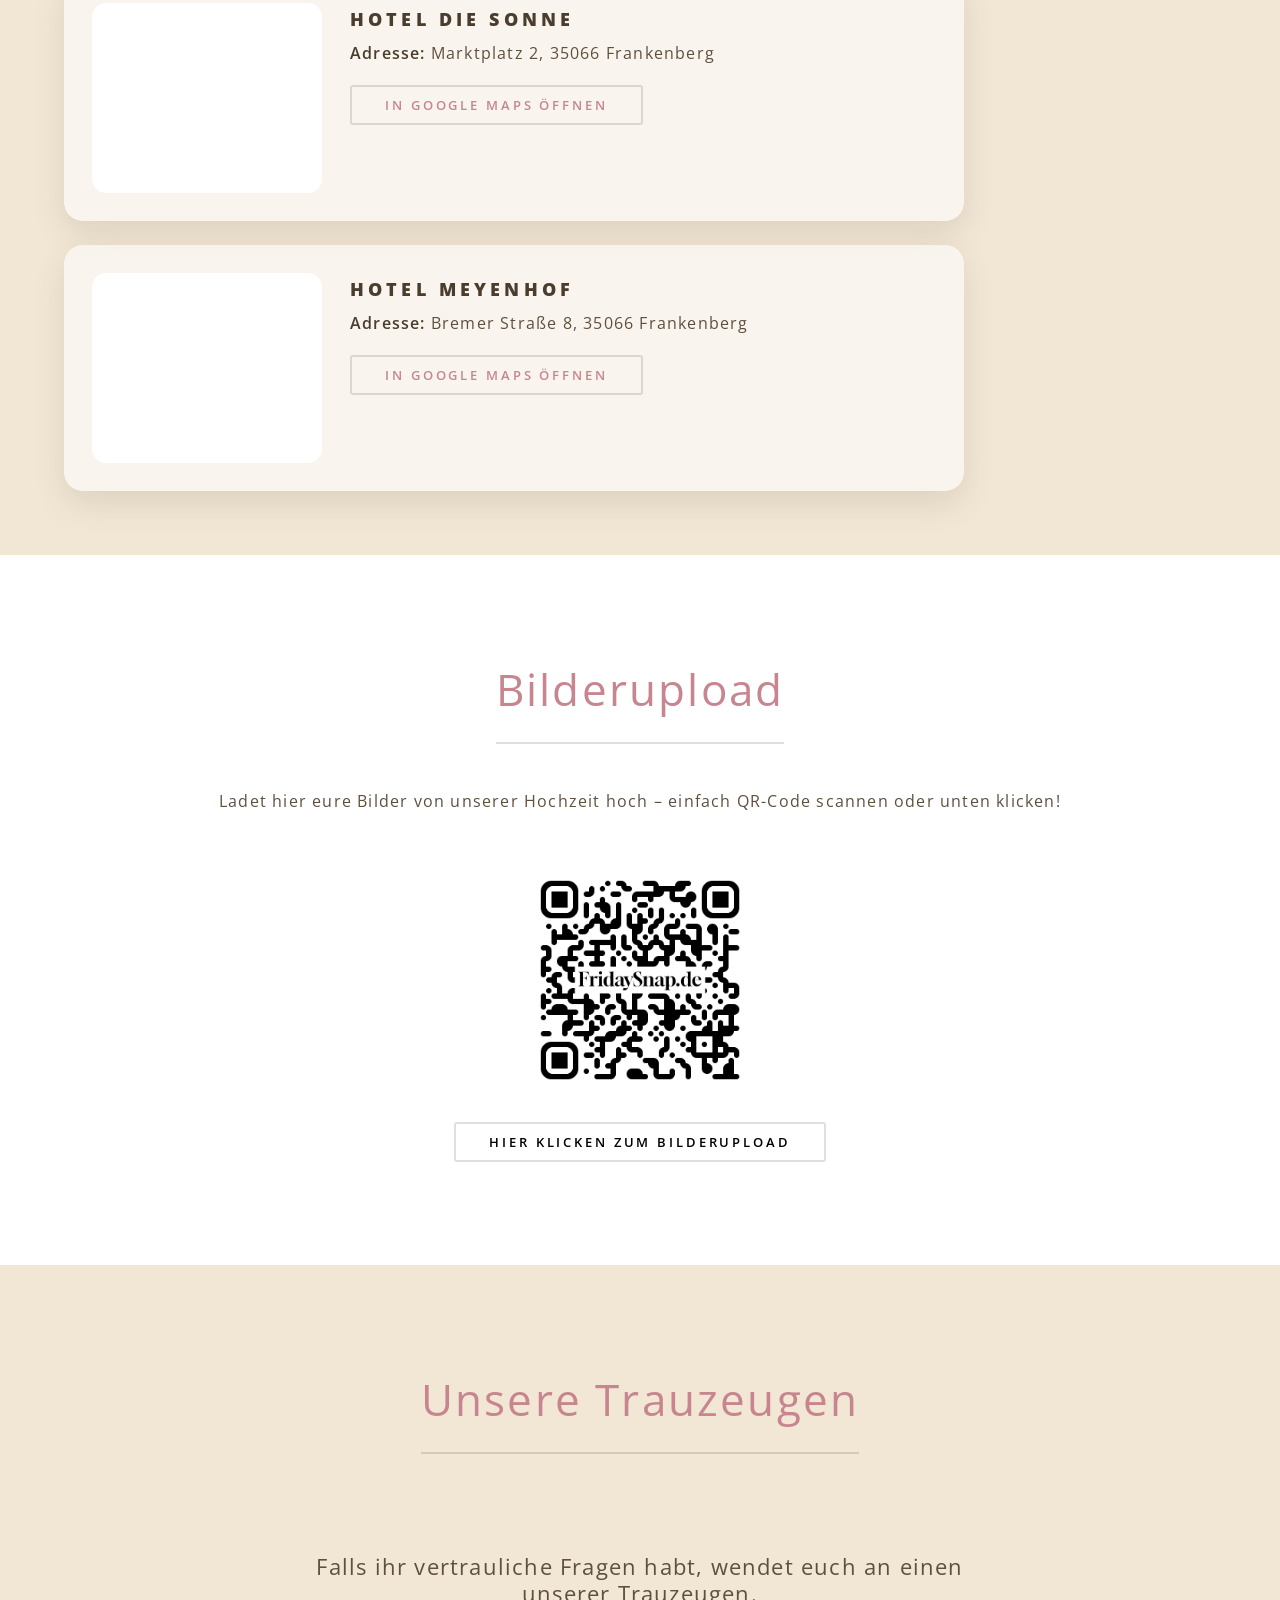
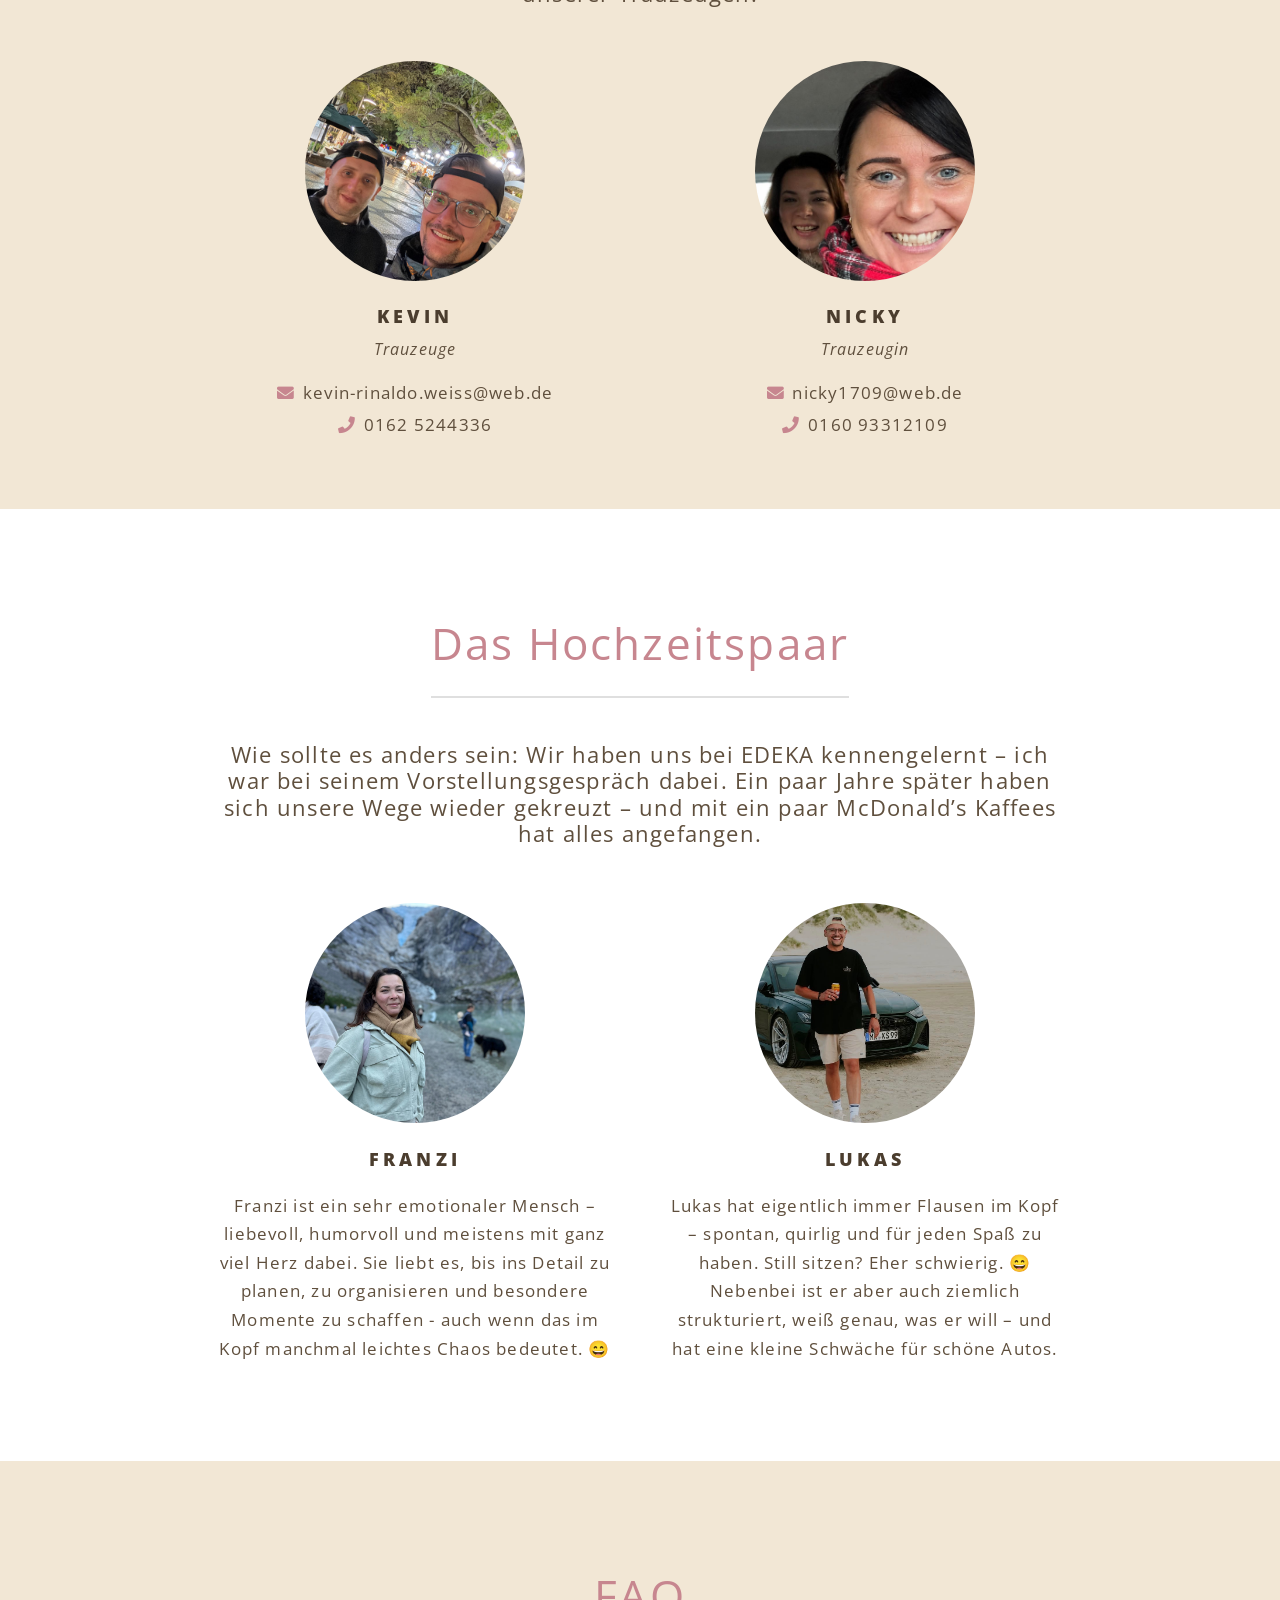
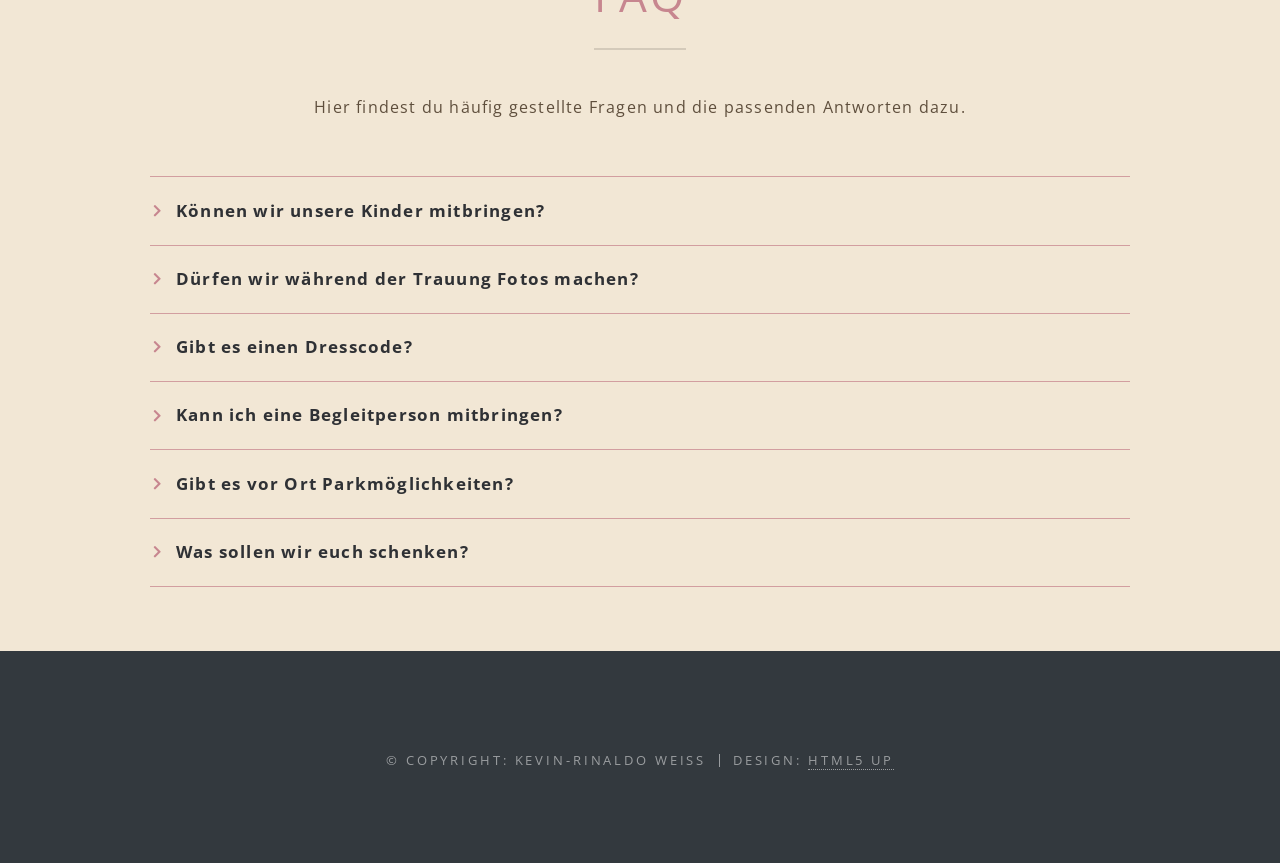
==== commit 93a4ed63: "Update index.html" ====
--- a/index.html
+++ b/index.html
@@ -260,7 +260,7 @@
 										<img src="images/nicky.jpg" alt="Trauzeugin Nicky" class="trauzeuge-image" />
 										<h3>Nicky</h3>
 										<p class="trauzeuge-role">Trauzeugin</p>
-										<p class="trauzeuge-contact"><span class="icon solid fa-envelope" aria-hidden="true"></span><a href="mailto:Nicky1709@web.de">Nicky1709@web.de</a></p>
+										<p class="trauzeuge-contact"><span class="icon solid fa-envelope" aria-hidden="true"></span><a href="mailto:nicky1709@web.de">nicky1709@web.de</a></p>
 										<p class="trauzeuge-contact"><span class="icon solid fa-phone" aria-hidden="true"></span><a href="tel:016093312109">0160 93312109</a></p>
 									</article>
 								</div>
